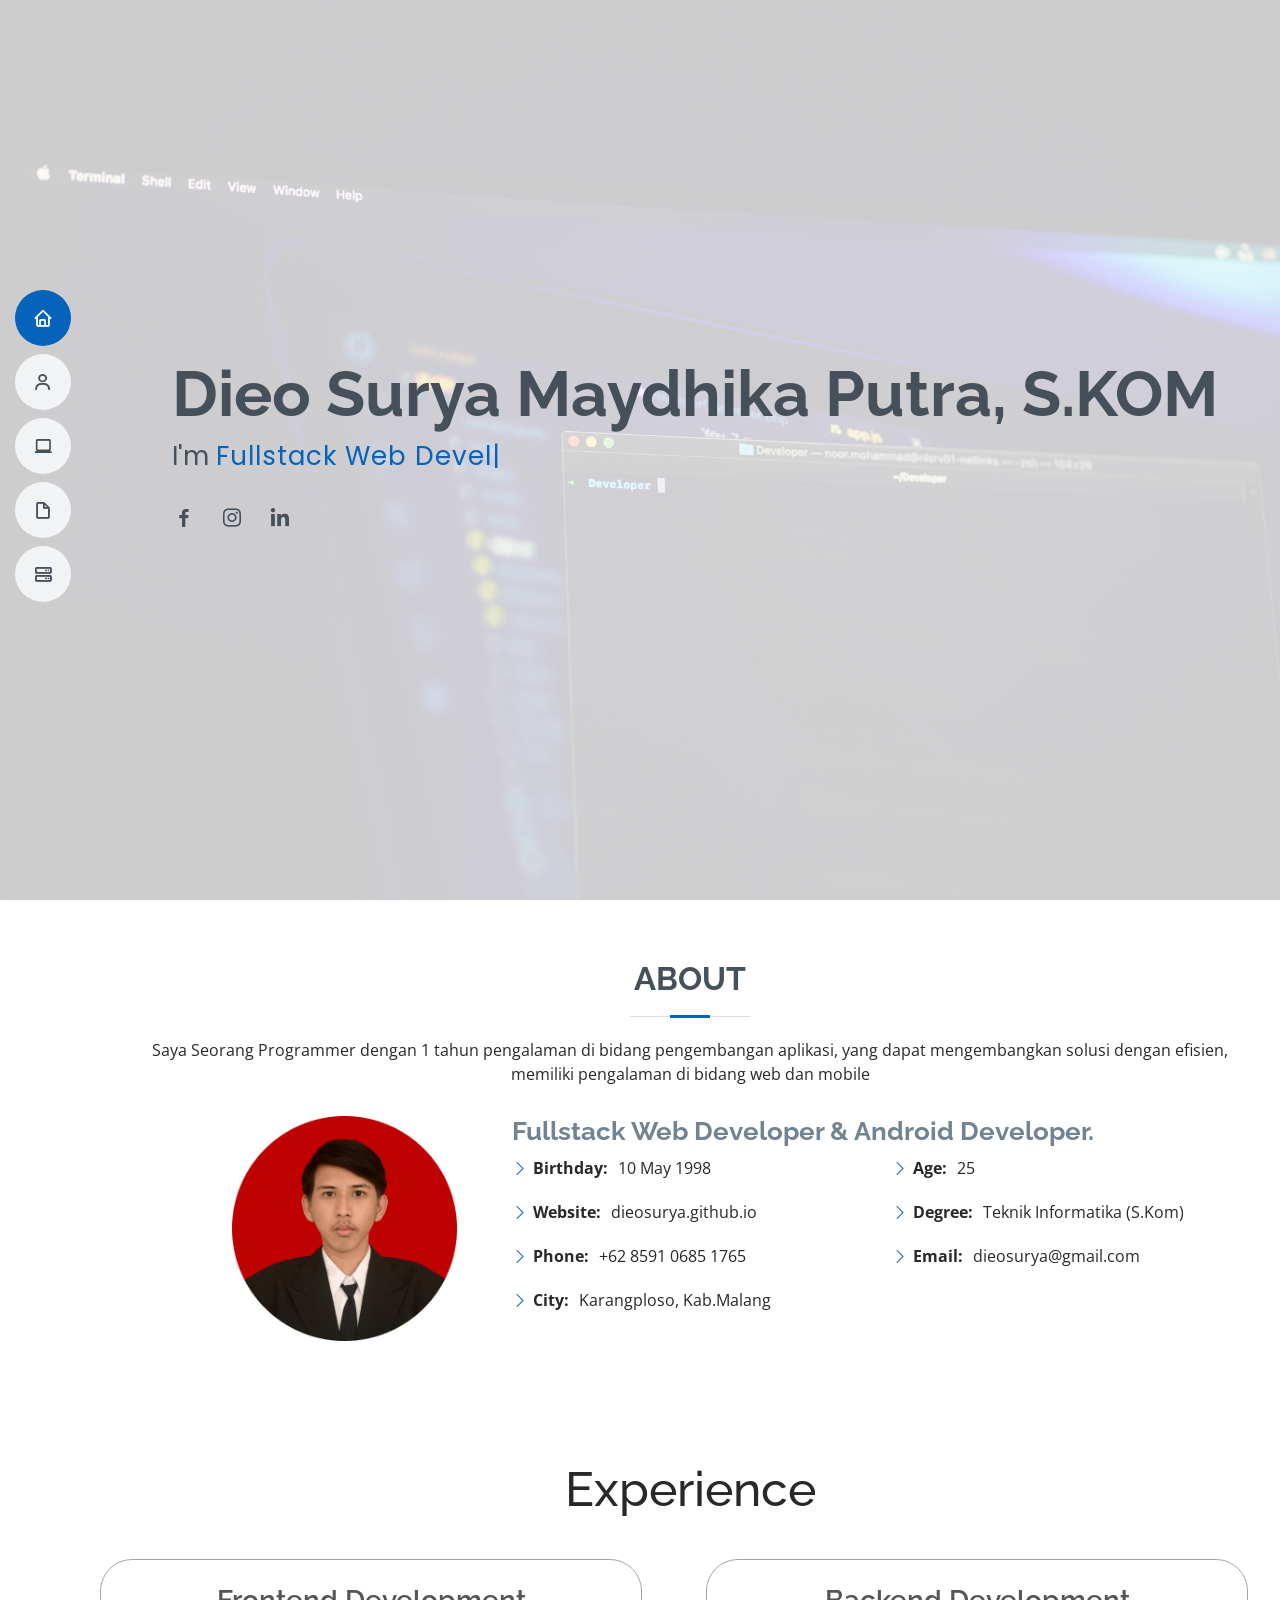
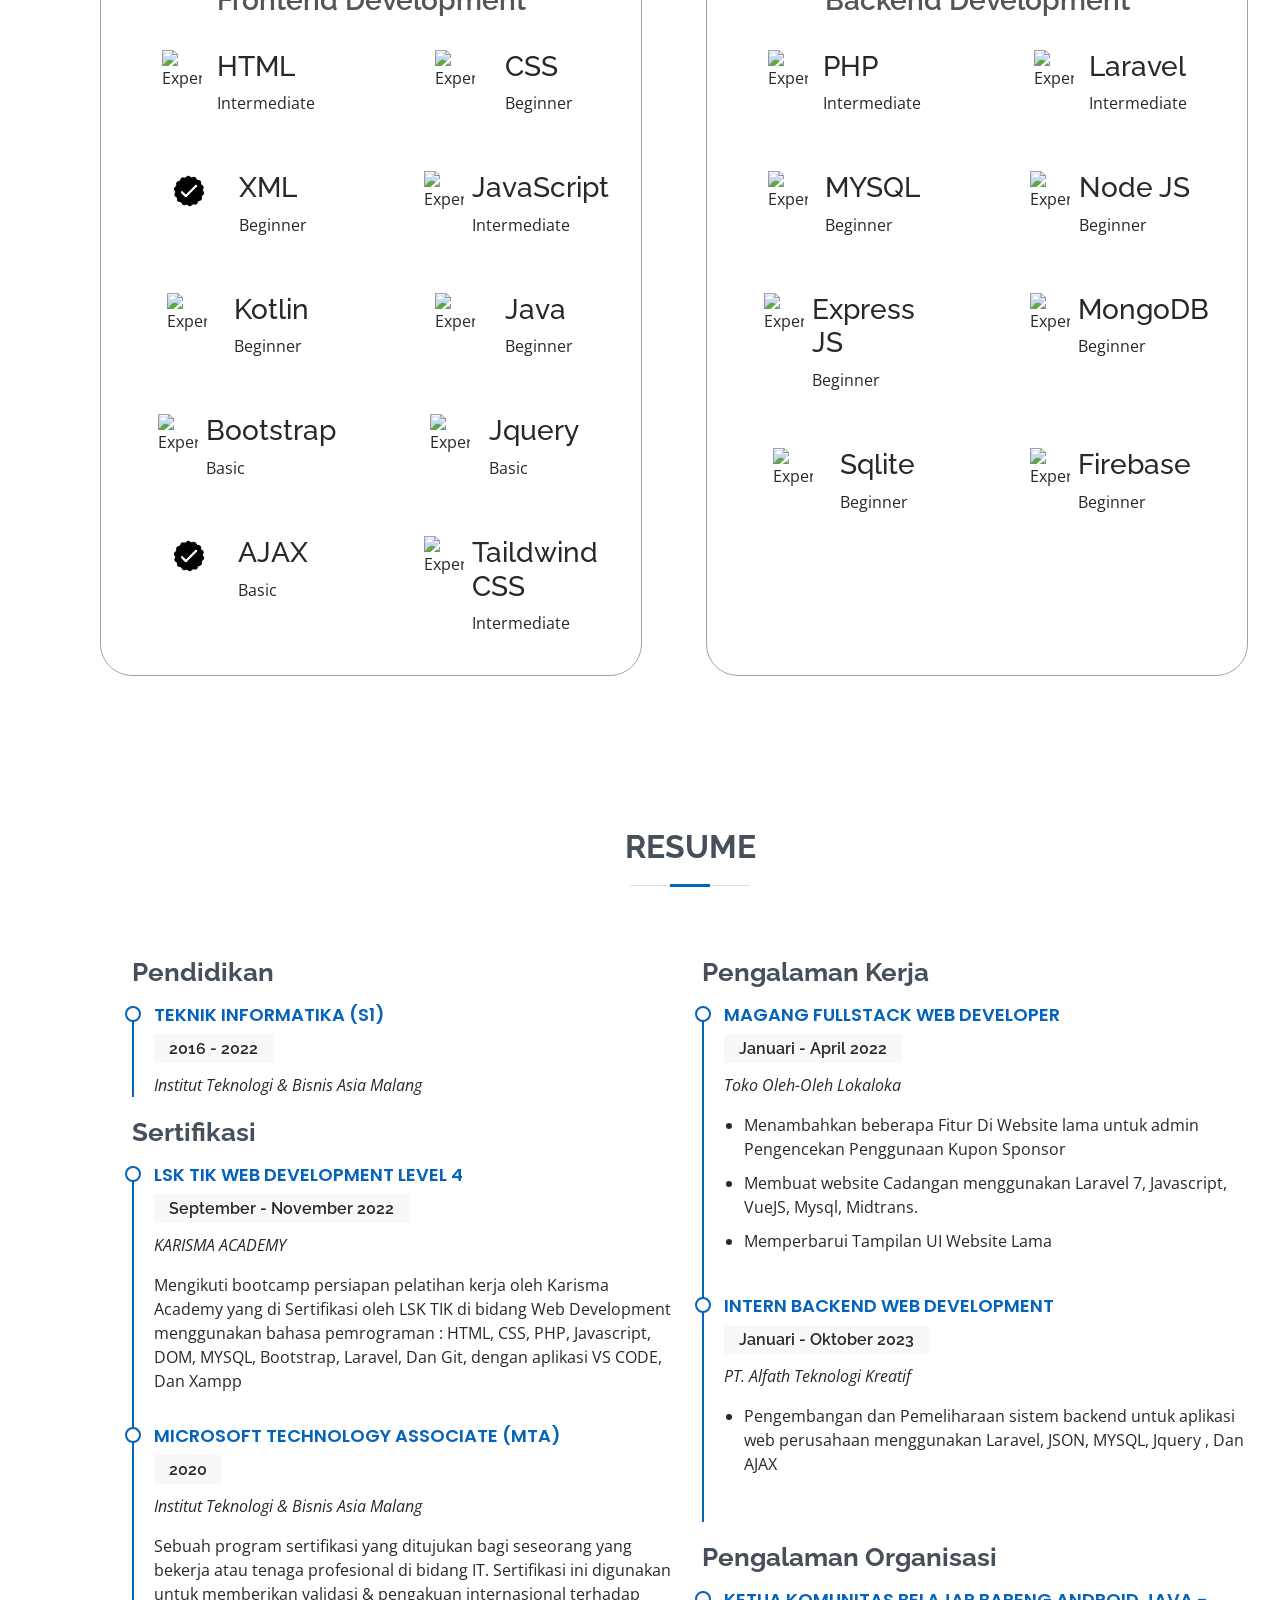
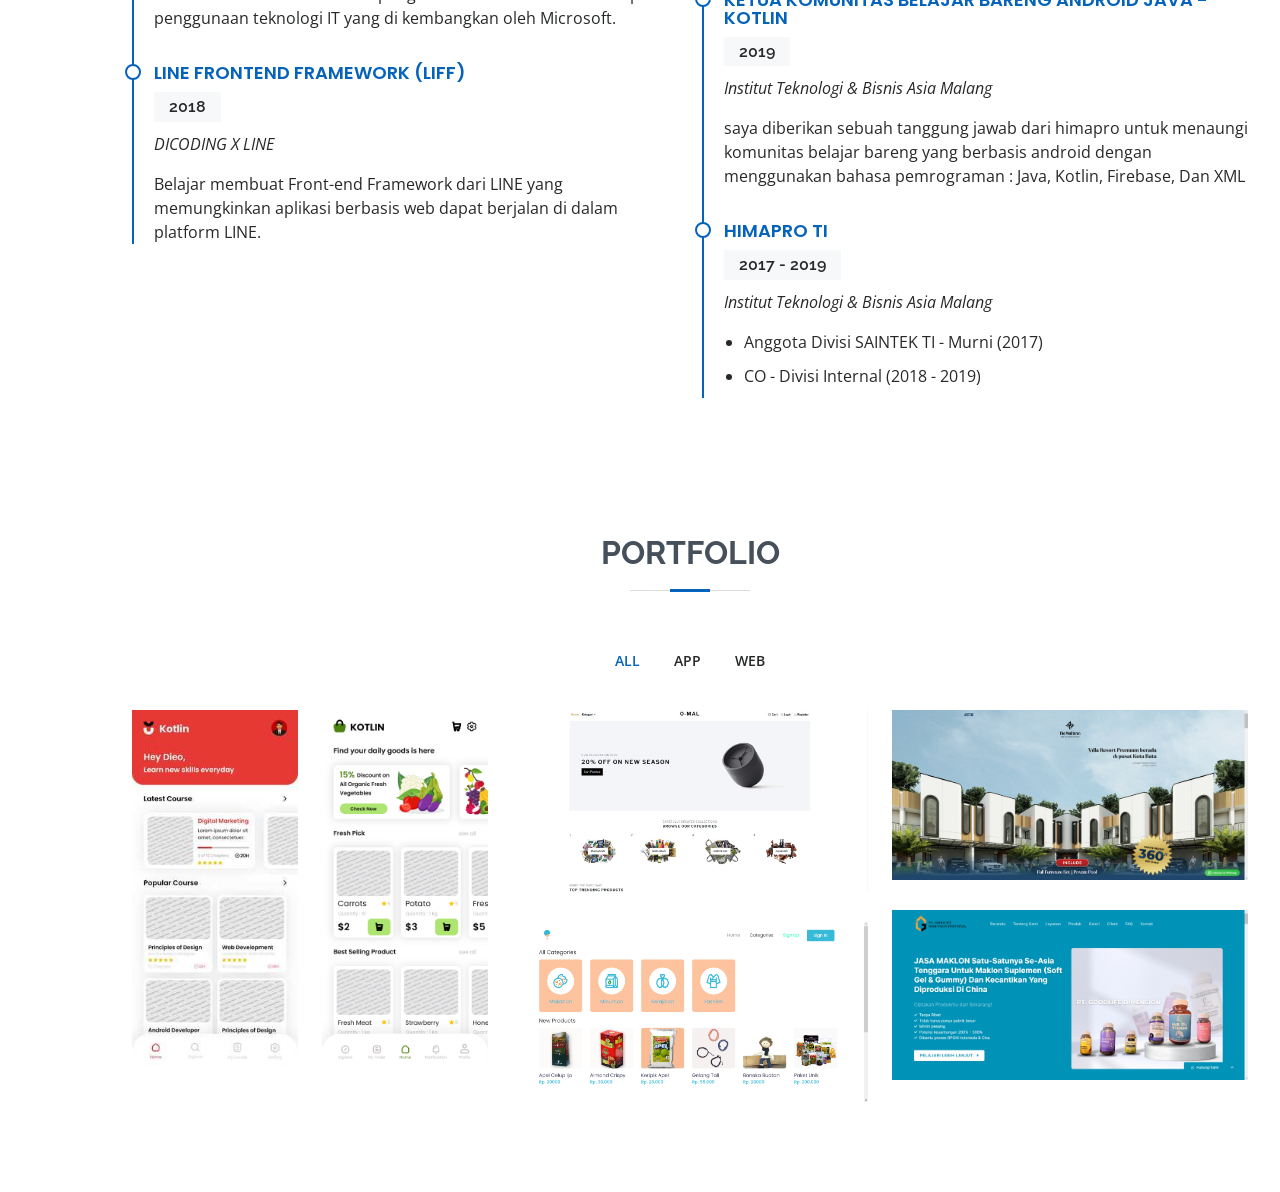
==== index.html @ 7232dcb5 "[rev] add + rev skill to experience referencee" ====
<!DOCTYPE html>
<html lang="en">

<head>
  <meta charset="utf-8" />
  <meta content="width=device-width, initial-scale=1.0" name="viewport" />

  <title>Dieo Surya</title>
  <meta content="" name="description" />
  <meta content="" name="keywords" />

  <!-- Favicons -->
  <link href="assets/img/favicon.png" rel="icon" />
  <link href="assets/img/apple-touch-icon.png" rel="apple-touch-icon" />


  <!-- Google Fonts -->
  <link
    href="https://fonts.googleapis.com/css?family=Open+Sans:300,300i,400,400i,600,600i,700,700i|Raleway:300,300i,400,400i,500,500i,600,600i,700,700i|Poppins:300,300i,400,400i,500,500i,600,600i,700,700i"
    rel="stylesheet" />

  <!-- Vendor CSS Files -->
  <link href="assets/vendor/aos/aos.css" rel="stylesheet" />
  <link href="assets/vendor/bootstrap/css/bootstrap.min.css" rel="stylesheet" />
  <link href="assets/vendor/bootstrap-icons/bootstrap-icons.css" rel="stylesheet" />
  <link href="assets/vendor/boxicons/css/boxicons.min.css" rel="stylesheet" />
  <link href="assets/vendor/glightbox/css/glightbox.min.css" rel="stylesheet" />
  <link href="assets/vendor/swiper/swiper-bundle.min.css" rel="stylesheet" />

  <!-- Template Main CSS File -->
  <link href="assets/css/style.css" rel="stylesheet" />
  <link rel="stylesheet" href="https://cdn.jsdelivr.net/gh/devicons/devicon@v2.15.1/devicon.min.css">
</head>

<body>
  <!-- ======= Mobile nav toggle button ======= -->
  <!-- <button type="button" class="mobile-nav-toggle d-xl-none"><i class="bi bi-list mobile-nav-toggle"></i></button> -->
  <i class="bi bi-list mobile-nav-toggle d-lg-none"></i>
  <!-- ======= Header ======= -->
  <header id="header" class="d-flex flex-column justify-content-center">
    <nav id="navbar" class="navbar nav-menu">
      <ul>
        <li>
          <a href="#hero" class="nav-link scrollto active"><i class="bx bx-home"></i> <span>Home</span></a>
        </li>
        <li>
          <a href="#about" class="nav-link scrollto"><i class="bx bx-user"></i> <span>About</span></a>
        </li>
        <li>
          <a href="#experience" class="nav-link scrollto"><i class='bx bx-laptop'></i> <span>Experience</span></a>
        </li>
        <li>
          <a href="#resume" class="nav-link scrollto"><i class=" bx bx-file-blank "></i> <span>Resume</span></a>
        </li>
        <li>
          <a href="#portfolio" class="nav-link scrollto"><i class="bx bx-server"></i> <span>Portofolio</span></a>
        </li>
      </ul>
    </nav>
    <!-- .nav-menu -->
  </header>
  <!-- End Header -->

  <!-- ======= Hero Section ======= -->
  <section id="hero" class="d-flex flex-column justify-content-center">
    <div class="container" data-aos="zoom-in" data-aos-delay="100">
      <h1>Dieo Surya Maydhika Putra, S.KOM</h1>
      <p>
        I'm
        <span class="typed" data-typed-items="Fullstack Web Developer"></span>
      </p>
      <div class="social-links">
        <a href="#" class="facebook"><i class="bx bxl-facebook"></i></a>
        <a href="https://www.instagram.com/dieosurya/" class="instagram"><i class="bx bxl-instagram"></i></a>
        <a href="https://www.linkedin.com/in/dieo-surya-958b67291/" class="linkedin"><i class="bx bxl-linkedin"></i></a>
      </div>
    </div>
  </section>
  <!-- End Hero -->

  <main id="main">
    <!-- ======= About Section ======= -->
    <section id="about" class="about">
      <div class="container" data-aos="fade-up">
        <div class="section-title">
          <h2>About</h2>
          <p>
            Saya Seorang Programmer dengan 1 tahun pengalaman di bidang
            pengembangan aplikasi, yang dapat mengembangkan solusi dengan
            efisien, memiliki pengalaman di bidang web dan mobile
          </p>
        </div>

        <div class="row">
          <div class="col-lg-4">
            <img src="assets/img/profile.png" class="img-fluid" alt="" height="150px" width="225px" style="margin-left: 100px;" />
          </div>
          <div class="col-lg-8 pt-4 pt-lg-0 content">
            <h3>Fullstack Web Developer &amp; Android Developer.</h3>
            <div class="row">
              <div class="col-lg-6">
                <ul>
                  <li>
                    <i class="bi bi-chevron-right"></i>
                    <strong>Birthday:</strong> <span>10 May 1998</span>
                  </li>
                  <li>
                    <i class="bi bi-chevron-right"></i>
                    <strong>Website:</strong> <span>dieosurya.github.io</span>
                  </li>
                  <li>
                    <i class="bi bi-chevron-right"></i>
                    <strong>Phone:</strong> <span>+62 8591 0685 1765</span>
                  </li>
                  <li>
                    <i class="bi bi-chevron-right"></i>
                    <strong>City:</strong> <span>Karangploso, Kab.Malang</span>
                  </li>
                </ul>
              </div>
              <div class="col-lg-6">
                <ul>
                  <li>
                    <i class="bi bi-chevron-right"></i> <strong>Age:</strong>
                    <span>25</span>
                  </li>
                  <li>
                    <i class="bi bi-chevron-right"></i>
                    <strong>Degree:</strong> <span>Teknik Informatika (S.Kom)</span>
                  </li>
                  <li>
                    <i class="bi bi-chevron-right"></i>
                    <strong>Email:</strong>
                    <span>dieosurya@gmail.com</span>
                  </li>
                </ul>
              </div>
            </div>
          </div>
        </div>
      </div>
    </section>
    <!-- End About Section -->

    <section id="experience" class="skills section-bg">
      <!-- <p class="section__text__p1">Explore My</p> -->
      <h1 class="title" data-aos="fade-down">Experience</h1>
      <div class="experience-details-container">
        <div class="about-containers">
          <div class="details-container" data-aos="fade-right">
            <h2 class="experience-sub-title">Frontend Development</h2>
            <div class="article-container">
              <article>
                <img
                  src="https://cdn.jsdelivr.net/gh/devicons/devicon/icons/html5/html5-plain-wordmark.svg"
                  alt="Experience icon"
                  class="icon experience-icon"
                />
                <div>
                  <h3>HTML</h3>
                  <p>Intermediate</p>
                </div>
              </article>
              <article>
                <img
                  src="https://cdn.jsdelivr.net/gh/devicons/devicon/icons/css3/css3-plain-wordmark.svg"
                  alt="Experience icon"
                  class="icon experience-icon"
                />
                <div>
                  <h3>CSS</h3>
                  <p>Beginner</p>
                </div>
              </article>
              <article>
                <img
                  src="./assets/img/checkmark.png"
                  alt="Experience icon"
                  class="icon experience-icon"
                />
                <div>
                  <h3>XML</h3>
                  <p>Beginner</p>
                </div>
              </article>
              <article>
                <img
                  src="https://cdn.jsdelivr.net/gh/devicons/devicon/icons/javascript/javascript-plain.svg"
                  alt="Experience icon"
                  class="icon experience-icon"
                />
                <div>
                  <h3>JavaScript</h3>
                  <p>Intermediate</p>
                </div>
              </article>
              <article>
                <img
                  src="https://cdn.jsdelivr.net/gh/devicons/devicon/icons/kotlin/kotlin-original.svg"
                  alt="Experience icon"
                  class="icon experience-icon"
                />
                <div>
                  <h3>Kotlin</h3>
                  <p>Beginner</p>
                </div>
              </article>
              <article>
                <img
                  src="https://cdn.jsdelivr.net/gh/devicons/devicon/icons/java/java-original.svg"
                  alt="Experience icon"
                  class="icon experience-icon"
                />
                <div>
                  <h3>Java</h3>
                  <p>Beginner</p>
                </div>
              </article>
              <article>
                <img
                  src="https://cdn.jsdelivr.net/gh/devicons/devicon/icons/bootstrap/bootstrap-plain-wordmark.svg"
                  alt="Experience icon"
                  class="icon experience-icon"
                />
                <div>
                  <h3>Bootstrap</h3>
                  <p>Basic</p>
                </div>
              </article>
              <article>
                <img
                  src="https://cdn.jsdelivr.net/gh/devicons/devicon/icons/jquery/jquery-original.svg"
                  alt="Experience icon"
                  class="icon experience-icon"
                />
                <div>
                  <h3>Jquery</h3>
                  <p>Basic</p>
                </div>
              </article>
              <article>
                <img
                  src="./assets/img/checkmark.png"
                  alt="Experience icon"
                  class="icon experience-icon"
                />
                <div>
                  <h3>AJAX</h3>
                  <p>Basic</p>
                </div>
              </article>
              <article>
                <img
                  src="https://cdn.jsdelivr.net/gh/devicons/devicon/icons/tailwindcss/tailwindcss-original-wordmark.svg"
                  alt="Experience icon"
                  class="icon experience-icon"
                />
                <div>
                  <h3>Taildwind CSS</h3>
                  <p>Intermediate</p>
                </div>
              </article>
            </div>
          </div>
          <div class="details-container" data-aos="fade-left">
            <h2 class="experience-sub-title">Backend Development</h2>
            <div class="article-container">
              <article>
                <img
                  src="https://cdn.jsdelivr.net/gh/devicons/devicon/icons/php/php-plain.svg"
                  alt="Experience icon"
                  class="icon experience-icon"
                />
                <div>
                  <h3>PHP</h3>
                  <p>Intermediate</p>
                </div>
              </article>
              <article>
                <img
                  src="https://cdn.jsdelivr.net/gh/devicons/devicon/icons/laravel/laravel-plain-wordmark.svg"
                  alt="Experience icon"
                  class="icon experience-icon"
                />
                <div>
                  <h3>Laravel</h3>
                  <p>Intermediate</p>
                </div>
              </article>
              <article>
                <img
                  src="https://cdn.jsdelivr.net/gh/devicons/devicon/icons/mysql/mysql-plain-wordmark.svg"
                  alt="Experience icon"
                  class="icon experience-icon"
                />
                <div>
                  <h3>MYSQL</h3>
                  <p>Beginner</p>
                </div>
              </article>
              <article>
                <img
                  src="https://cdn.jsdelivr.net/gh/devicons/devicon/icons/nodejs/nodejs-original.svg"
                  alt="Experience icon"
                  class="icon experience-icon"
                />
                <div>
                  <h3>Node JS</h3>
                  <p>Beginner</p>
                </div>
              </article>
              <article>
                <img
                  src="https://cdn.jsdelivr.net/gh/devicons/devicon/icons/express/express-original-wordmark.svg"
                  alt="Experience icon"
                  class="icon experience-icon"
                />
                <div>
                  <h3>Express JS</h3>
                  <p>Beginner</p>
                </div>
              </article>
              <article>
                <img
                  src="https://cdn.jsdelivr.net/gh/devicons/devicon/icons/mongodb/mongodb-original.svg"
                  alt="Experience icon"
                  class="icon experience-icon"
                />
                <div>
                  <h3>MongoDB</h3>
                  <p>Beginner</p>
                </div>
              </article>
              
              <article>
                <img
                  src="https://cdn.jsdelivr.net/gh/devicons/devicon/icons/sqlite/sqlite-original.svg"
                  alt="Experience icon"
                  class="icon experience-icon"
                />
                <div>
                  <h3>Sqlite</h3>
                  <p>Beginner</p>
                </div>
              </article>
              <article>
                <img
                  src="https://cdn.jsdelivr.net/gh/devicons/devicon/icons/firebase/firebase-plain.svg"
                  alt="Experience icon"
                  class="icon experience-icon"
                />
                <div>
                  <h3>Firebase</h3>
                  <p>Beginner</p>
                </div>
              </article>
              
            </div>
          </div>
        </div>
      </div>
      <!-- <img
        src="./assets/arrow.png"
        alt="Arrow icon"
        class="icon arrow"
        onclick="location.href='./#projects'"
      /> -->
    </section>

    <!-- ======= Skills Section ======= -->
    <!-- <section id="skills" class="skills section-bg">
      <div class="container" data-aos="fade-up">
        <div class="section-title">
          <h2>Skills</h2>

        </div>

        <div class="subheading mb-3 text-center">Bahasa Pemrograman &amp; Alat</div>
        <ul class="list-inline list-icons">
          <center>
            <li class="list-inline-item p-1">
              <img src="https://cdn.jsdelivr.net/gh/devicons/devicon/icons/html5/html5-plain-wordmark.svg"
                height="100px" width="100px" />
            </li>
            <li class="list-inline-item p-1">
              <img src="https://cdn.jsdelivr.net/gh/devicons/devicon/icons/css3/css3-plain-wordmark.svg" height="100px"
                width="100px" />
            </li>
            <li class="list-inline-item p-1">
              <img src="https://cdn.jsdelivr.net/gh/devicons/devicon/icons/javascript/javascript-plain.svg"
                height="80px" width="80px" />
            </li>
            <li class="list-inline-item p-1">
              <img src="https://cdn.jsdelivr.net/gh/devicons/devicon/icons/php/php-plain.svg" height="100px"
                width="100px" />
            </li>
            <li class="list-inline-item p-1">
              <img src="https://cdn.jsdelivr.net/gh/devicons/devicon/icons/mysql/mysql-plain-wordmark.svg"
                height="100px" width="100px" />
            </li>
            <li class="list-inline-item p-1">
              <img src="https://cdn.jsdelivr.net/gh/devicons/devicon/icons/kotlin/kotlin-plain-wordmark.svg"
                height="100px" width="100px" />
            </li>
            <li class="list-inline-item p-1">
              <img src="https://cdn.jsdelivr.net/gh/devicons/devicon/icons/java/java-plain-wordmark.svg" height="100px"
                width="100px" />
            </li>

            <ul class="list-inline list-icons">
              <li class="list-inline-item p-1">
                <img src="https://cdn.jsdelivr.net/gh/devicons/devicon/icons/bootstrap/bootstrap-plain-wordmark.svg"
                  height="100px" width="100px" />
              </li>

              <li class="list-inline-item p-1">
                <img src="https://cdn.jsdelivr.net/gh/devicons/devicon/icons/laravel/laravel-plain-wordmark.svg"
                  height="100px" width="100px" />
              </li>
              <li class="list-inline-item p-1">
                <img src="https://cdn.jsdelivr.net/gh/devicons/devicon/icons/vuejs/vuejs-original-wordmark.svg"
                  height="100px" width="100px" />
              </li>
              <li class="list-inline-item p-1">
                <img src="https://cdn.jsdelivr.net/gh/devicons/devicon/icons/vscode/vscode-original-wordmark.svg"
                  height="100px" width="100px" />
              </li>
              <li class="list-inline-item p-1">
                <img
                  src="https://cdn.jsdelivr.net/gh/devicons/devicon/icons/tailwindcss/tailwindcss-original-wordmark.svg"
                  height="100px" width="100px" />
              </li>
              <li class="list-inline-item p-1">
                <img
                  src="https://cdn.jsdelivr.net/gh/devicons/devicon/icons/androidstudio/androidstudio-original-wordmark.svg"
                  height="100px" width="100px" />
              </li>
              <li class="list-inline-item p-1">
                <img <img src="https://cdn.jsdelivr.net/gh/devicons/devicon/icons/git/git-plain-wordmark.svg"
                  height="100px" width="100px" />
              </li>
            </ul>
          </center>

        </ul>

      </div>

    </section> -->
    <!-- End Skills Section -->

    <!-- ======= Resume Section ======= -->
    <section id="resume" class="resume">
      <div class="container" data-aos="fade-up">
        <div class="section-title">
          <h2>Resume</h2>
        </div>

        <div class="row">
          <div class="col-lg-6">
            <h3 class="resume-title">Pendidikan</h3>
            <div class="resume-item pb-0">
              <h4>Teknik Informatika (S1)</h4>
              <h5>2016 - 2022</h5>
              <p><em>Institut Teknologi & Bisnis Asia Malang</em></p>
            </div>

            <h3 class="resume-title">Sertifikasi</h3>
            <div class="resume-item">
              <h4>LSK TIK Web Development Level 4</h4>
              <h5>September - November 2022</h5>
              <p><em>KARISMA ACADEMY</em></p>
              <p>
                Mengikuti bootcamp persiapan pelatihan kerja oleh Karisma Academy yang
                di Sertifikasi oleh LSK TIK di bidang Web Development menggunakan bahasa pemrograman : HTML, CSS, PHP,
                Javascript, DOM, MYSQL, Bootstrap, Laravel, Dan Git, dengan aplikasi VS CODE, Dan Xampp
              </p>
            </div>
            <div class="resume-item">
              <h4>Microsoft Technology Associate (MTA)</h4>
              <h5>2020</h5>
              <p><em>Institut Teknologi & Bisnis Asia Malang</em></p>
              <p>
                Sebuah program sertifikasi yang ditujukan bagi seseorang yang bekerja atau tenaga profesional di bidang
                IT. Sertifikasi
                ini digunakan untuk memberikan validasi & pengakuan internasional terhadap penggunaan teknologi IT yang
                di kembangkan
                oleh Microsoft.
              </p>
            </div>
            <div class="resume-item">
              <h4>Line FrontEnd Framework (LIFF)</h4>
              <h5>2018</h5>
              <p><em>DICODING X LINE</em></p>
              <p>
                Belajar membuat Front-end Framework dari LINE yang memungkinkan aplikasi berbasis web
                dapat berjalan di
                dalam platform LINE.
              </p>
            </div>
          </div>
          <div class="col-lg-6">
            <h3 class="resume-title">Pengalaman Kerja</h3>
            <div class="resume-item">
              <h4>Magang Fullstack Web Developer</h4>
              <h5>Januari - April 2022</h5>
              <p><em>Toko Oleh-Oleh Lokaloka</em></p>
              <ul>
                <li>
                  Menambahkan beberapa Fitur Di Website lama untuk admin Pengencekan Penggunaan Kupon Sponsor
                </li>
                <li>
                  Membuat website Cadangan menggunakan Laravel 7, Javascript, VueJS, Mysql, Midtrans.
                </li>
                <li>
                  Memperbarui Tampilan UI Website Lama
                </li>
              </ul>
            </div>
            <div class="resume-item">
              <h4>Intern Backend Web Development</h4>
              <h5>Januari - Oktober 2023</h5>
              <p><em>PT. Alfath Teknologi Kreatif</em></p>
              <ul>
                <li>
                  Pengembangan dan Pemeliharaan sistem backend untuk aplikasi web perusahaan menggunakan Laravel, JSON, MYSQL, Jquery , Dan AJAX
                </li>              
              </ul>
            </div>
            <!-- <div class="resume-item">
              <h4>Freelance Android</h4>
              <h5>2021 - 2022</h5>
              <ul>
                <li>
                  Aplikasi Presensi Online Berbasis Web Dan Mobile - Kotlin Laravel
                </li>
              </ul>
            </div> -->
            <h3 class="resume-title">Pengalaman Organisasi</h3>
            <div class="resume-item">
              <h4>Ketua Komunitas Belajar Bareng Android Java - Kotlin</h4>
              <h5>2019</h5>
              <p><em>Institut Teknologi & Bisnis Asia Malang</em></p>
              <p>
                saya diberikan sebuah tanggung jawab dari himapro untuk menaungi komunitas belajar bareng yang berbasis
                android dengan menggunakan bahasa pemrograman : Java, Kotlin, Firebase, Dan XML
              </p>
            </div>
            <div class="resume-item">
              <h4>Himapro TI</h4>
              <h5>2017 - 2019</h5>
              <p><em>Institut Teknologi & Bisnis Asia Malang</em></p>
              <ul>
                <li>
                  Anggota Divisi SAINTEK TI - Murni (2017)
                </li>
                <li>
                  CO - Divisi Internal (2018 - 2019)
                </li>
              </ul>
            </div>
          </div>
        </div>
      </div>
      </div>
    </section>
    <!-- End Resume Section -->

    <!-- ======= Portfolio Section ======= -->
    <section id="portfolio" class="portfolio section-bg">
      <div class="container" data-aos="fade-up">
        <div class="section-title">
          <h2>Portfolio</h2>

        </div>

        <div class="row">
          <div class="col-lg-12 d-flex justify-content-center" data-aos="fade-up" data-aos-delay="100">
            <ul id="portfolio-flters">
              <li data-filter="*" class="filter-active">All</li>
              <li data-filter=".filter-app">App</li>
              <li data-filter=".filter-web">Web</li>
            </ul>
          </div>
        </div>

        <div class="row portfolio-container" data-aos="fade-up" data-aos-delay="200">
          <div class="col-lg-2 col-md-6 portfolio-item filter-app">
            <div class="portfolio-wrap">
              <img src="assets/img/portfolio/e-learning.jpg" class=" img-fluid" alt="" />
              <div class="portfolio-info">
                <h4>E-Learning App</h4>
                <p>App</p>
                <div class="portfolio-links">
                  <a href="assets/img/portfolio/e-learning.jpg" data-gallery="portfolioGallery"
                    class="portfolio-lightbox" title="App 1"><i class="bx bx-plus"></i></a>
                </div>
              </div>
            </div>
          </div>

          <div class="col-lg-2 col-md-6 portfolio-item filter-app">
            <div class="portfolio-wrap">
              <img src="assets/img/portfolio/Home Grocery.jpg" class="img-fluid" alt="" />
              <div class="portfolio-info">
                <h4>App 2</h4>
                <p>App</p>
                <div class="portfolio-links">
                  <a href="assets/img/portfolio/Home Grocery.jpg" data-gallery="portfolioGallery"
                    class="portfolio-lightbox" title="App 2"><i class="bx bx-plus"></i></a>
                </div>
              </div>
            </div>
          </div>

          <div class="col-lg-4 col-md-6 portfolio-item filter-web">
            <div class="portfolio-wrap">
              <img src="assets/img/portfolio/o-mall.jpeg" class="img-fluid" alt="" />
              <div class="portfolio-info">
                <h4>Website Toko Online</h4>
                <p>Online Store</p>
                <div class="portfolio-links">
                  <a href="assets/img/portfolio/o-mall.jpeg" data-gallery="portfolioGallery" class="portfolio-lightbox"
                    title="Laravel, Jquery"><i class="bx bx-plus"></i></a>
                </div>
              </div>
            </div>
          </div>

          <div class="col-lg-4 col-md-6 portfolio-item filter-web">
            <div class="portfolio-wrap">
              <img src="assets/img/portfolio/mediteran.png" class="img-fluid" alt="" />
              <div class="portfolio-info">
                <h4><a href="https://mediteran.aset.id" target="_blank">Website Mediteranian</a></h4>
                <p>Landing Page</p>
                <div class="portfolio-links">
                  <a href="assets/img/portfolio/mediteran.png" data-gallery="portfolioGallery" class="portfolio-lightbox"
                    title="Laravel, Jquery"><i class="bx bx-plus"></i></a>
                </div>
              </div>
            </div>
          </div>

          <div class="col-lg-4 col-md-6 portfolio-item filter-web">
            <div class="portfolio-wrap">
              <img src="assets/img/portfolio/goodlife.png" class="img-fluid" alt="" />
              <div class="portfolio-info">
                <h4><a href="https://ptgoodlifedimension.id" target="_blank">Website Glowin</a></h4>
                <p>Promotion Landing Page</p>
                <div class="portfolio-links">
                  <a href="assets/img/portfolio/goodlife.png" data-gallery="portfolioGallery" class="portfolio-lightbox"
                    title="Laravel, API, ReactJs"><i class="bx bx-plus"></i></a>
                </div>
              </div>
            </div>
          </div>

          <div class="col-lg-4 col-md-6 portfolio-item filter-web">
            <div class="portfolio-wrap">
              <img src="assets/img/portfolio/kategori-toko.png" class="img-fluid" alt="" />
              <div class="portfolio-info">
                <h4>Website Toko Oleh Oleh Lokaloka</h4>
                <p>Online Store</p>
                <div class="portfolio-links">
                  <a href="assets/img/portfolio/kategori-toko.png" data-gallery="portfolioGallery"
                    class="portfolio-lightbox" title="Laravel, Jquery, VueJs"><i class="bx bx-plus"></i></a>
                </div>
              </div>
            </div>
          </div>



        </div>
      </div>
    </section>
    <!-- End Portfolio Section -->


    <div id="preloader"></div>
    <a href="#" class="back-to-top d-flex align-items-center justify-content-center"><i
        class="bi bi-arrow-up-short"></i></a>

    <!-- Vendor JS Files -->
    <script src="assets/vendor/purecounter/purecounter_vanilla.js"></script>
    <script src="assets/vendor/aos/aos.js"></script>
    <script src="assets/vendor/bootstrap/js/bootstrap.bundle.min.js"></script>
    <script src="assets/vendor/glightbox/js/glightbox.min.js"></script>
    <script src="assets/vendor/isotope-layout/isotope.pkgd.min.js"></script>
    <script src="assets/vendor/swiper/swiper-bundle.min.js"></script>
    <script src="assets/vendor/typed.js/typed.min.js"></script>
    <script src="assets/vendor/waypoints/noframework.waypoints.js"></script>
    <script src="assets/vendor/php-email-form/validate.js"></script>

    <!-- Template Main JS File -->
    <script src="assets/js/main.js"></script>
</body>

</html>
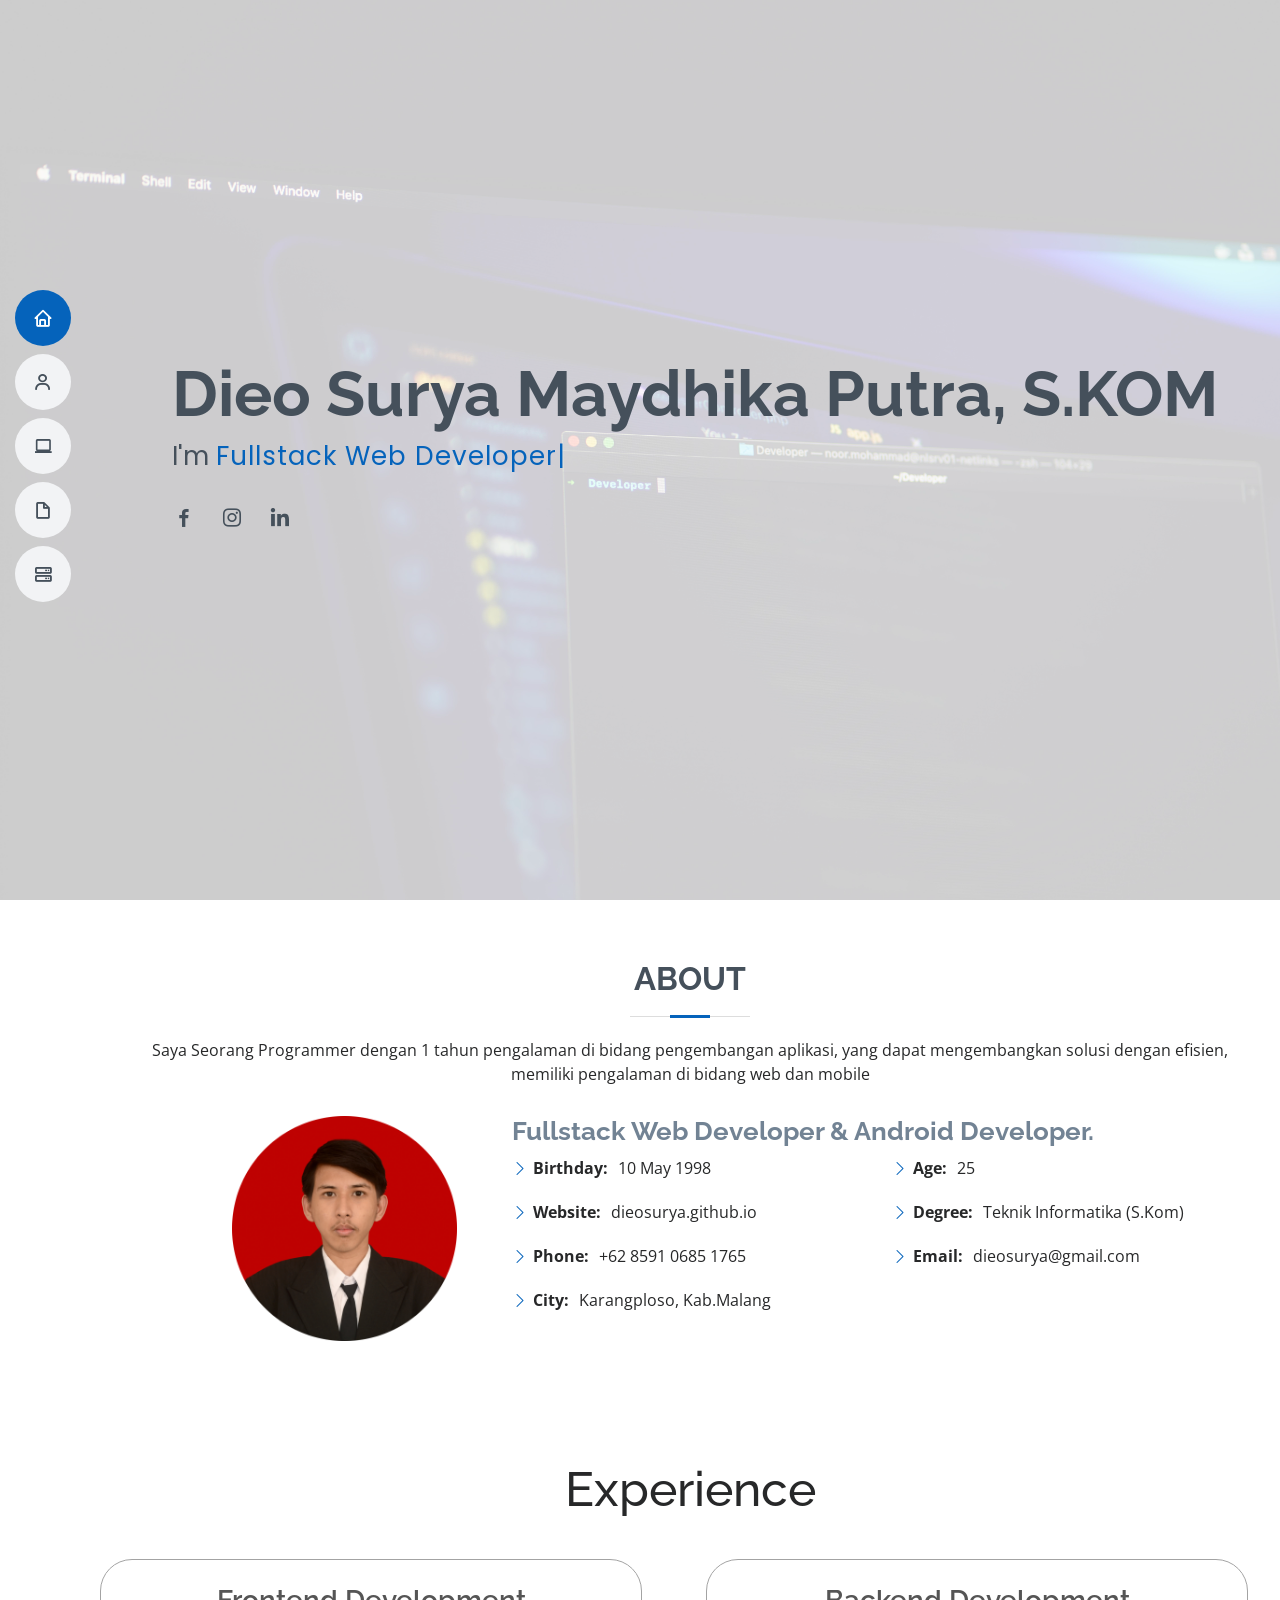
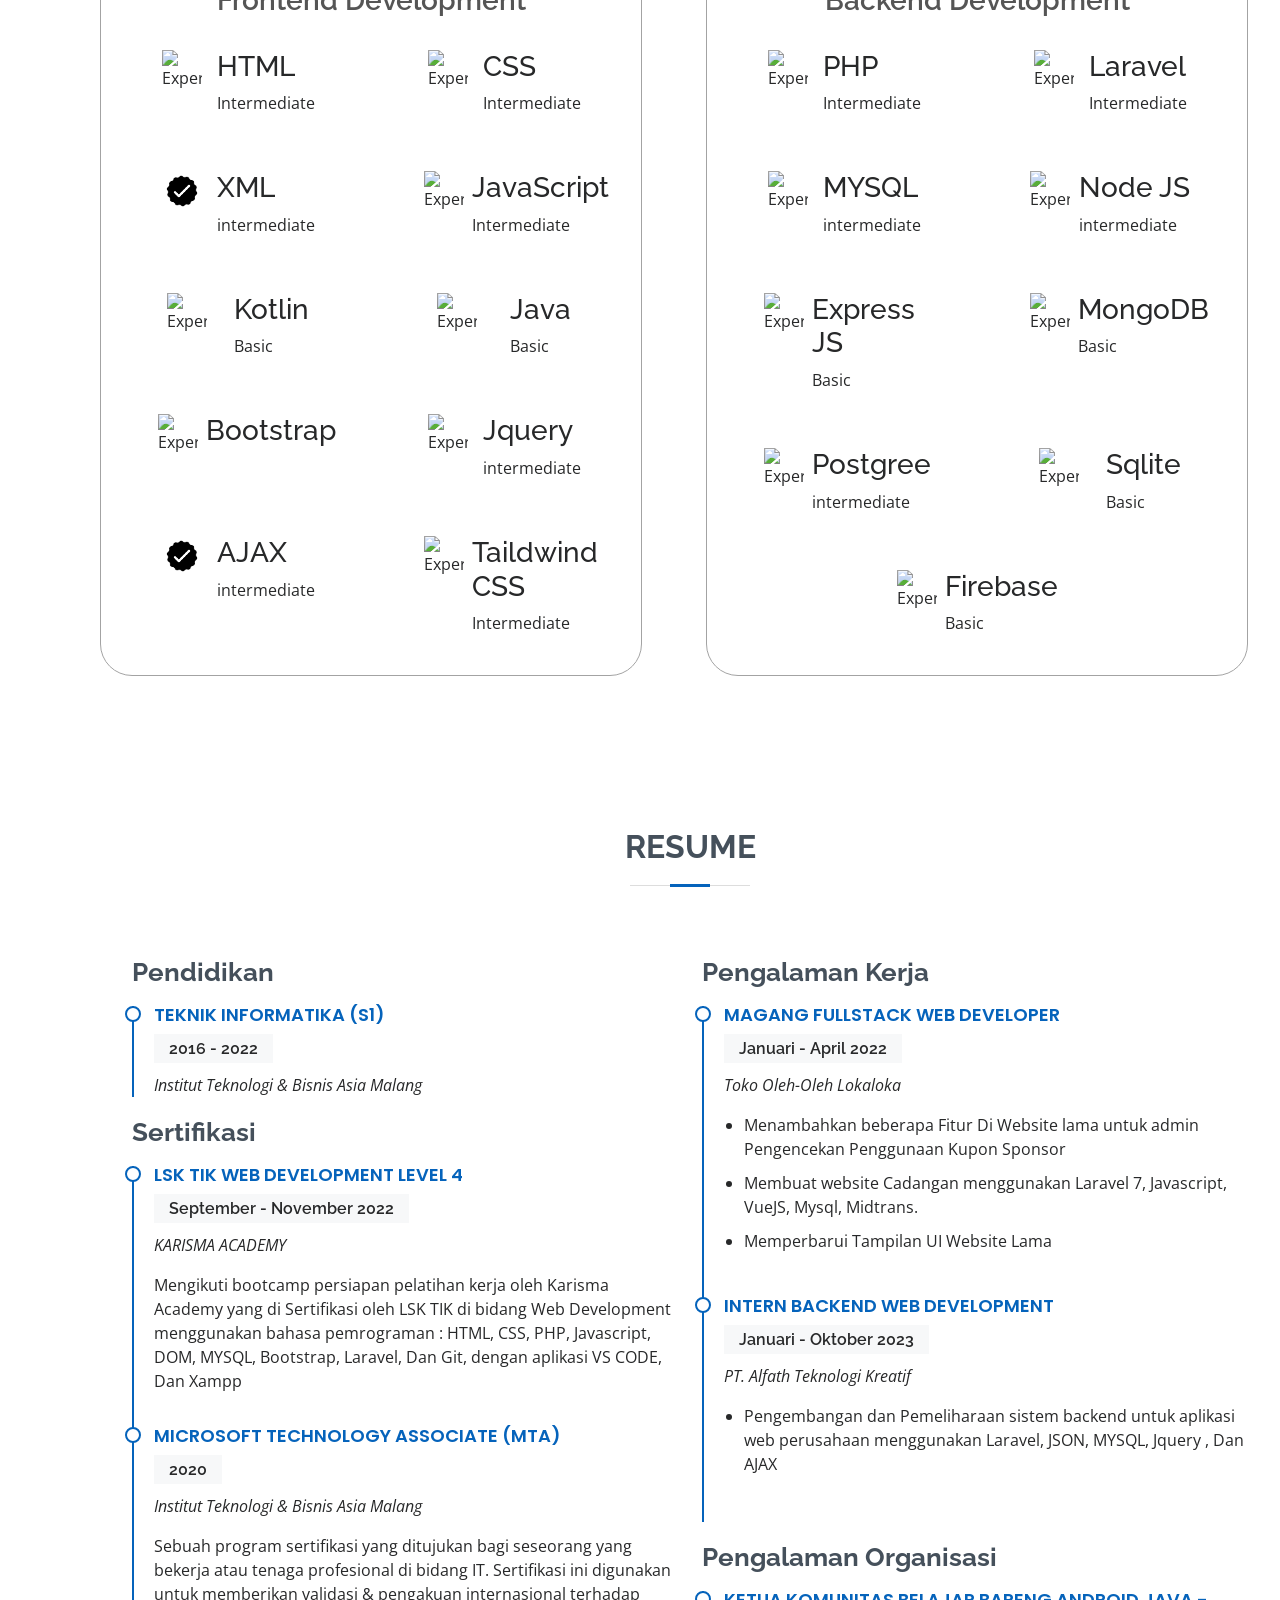
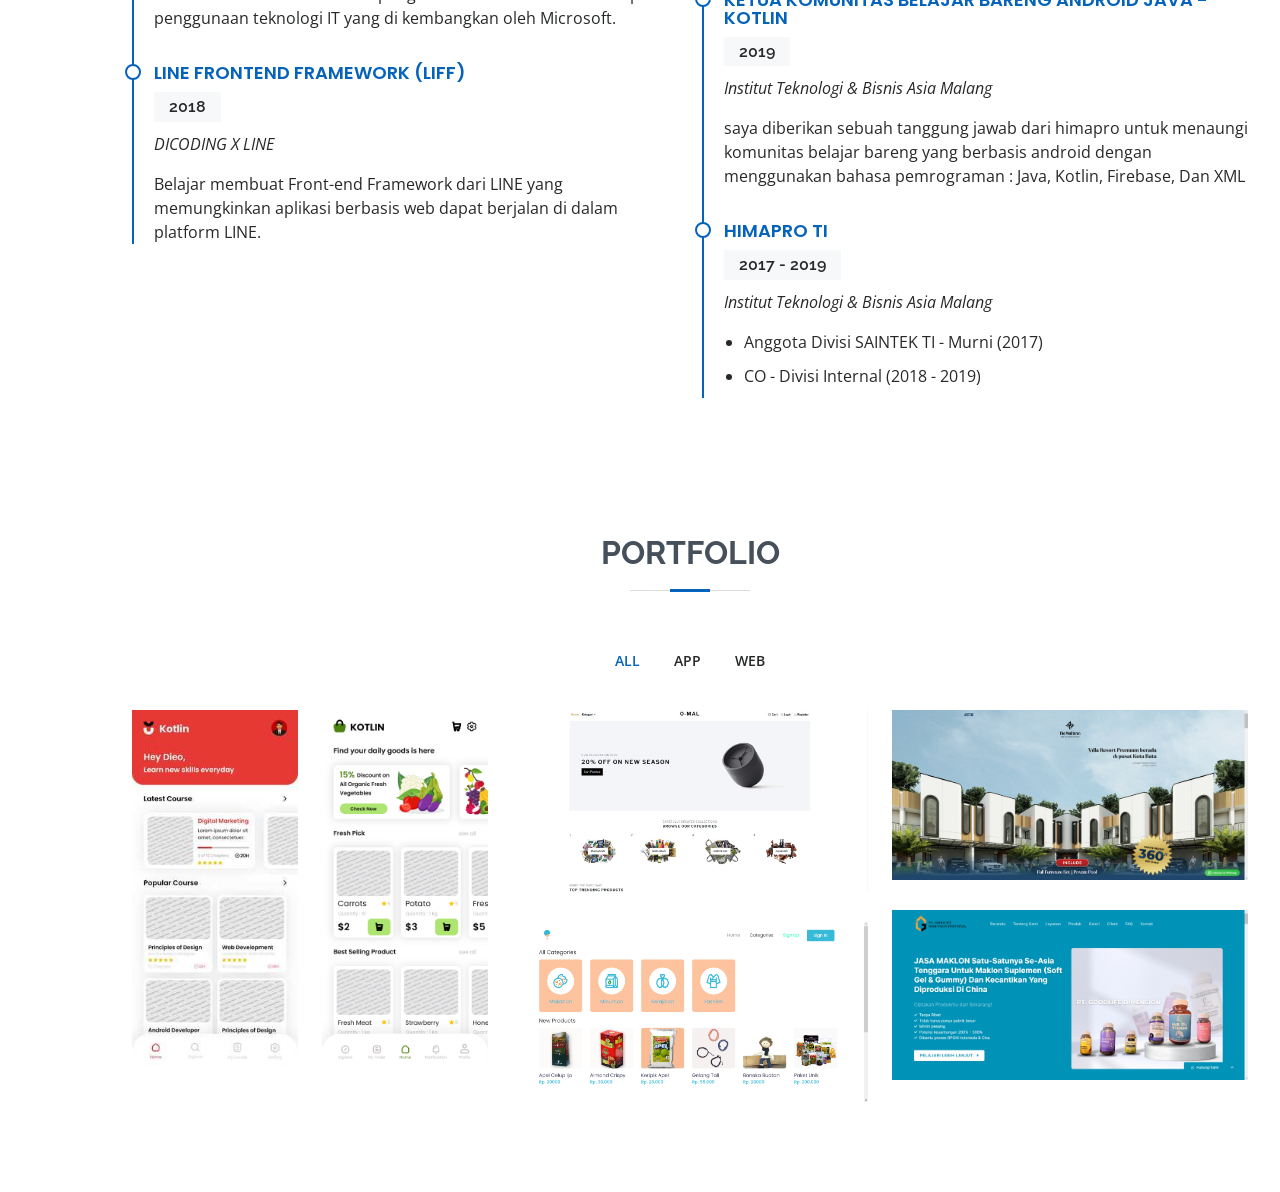
==== commit b14a9faf: "Update index.html" ====
--- a/index.html
+++ b/index.html
@@ -169,7 +169,7 @@
                 />
                 <div>
                   <h3>CSS</h3>
-                  <p>Beginner</p>
+                  <p>Intermediate</p>
                 </div>
               </article>
               <article>
@@ -180,7 +180,7 @@
                 />
                 <div>
                   <h3>XML</h3>
-                  <p>Beginner</p>
+                  <p>intermediate</p>
                 </div>
               </article>
               <article>
@@ -202,7 +202,7 @@
                 />
                 <div>
                   <h3>Kotlin</h3>
-                  <p>Beginner</p>
+                  <p>Basic</p>
                 </div>
               </article>
               <article>
@@ -213,7 +213,7 @@
                 />
                 <div>
                   <h3>Java</h3>
-                  <p>Beginner</p>
+                  <p>Basic</p>
                 </div>
               </article>
               <article>
@@ -224,7 +224,7 @@
                 />
                 <div>
                   <h3>Bootstrap</h3>
-                  <p>Basic</p>
+                  
                 </div>
               </article>
               <article>
@@ -235,7 +235,7 @@
                 />
                 <div>
                   <h3>Jquery</h3>
-                  <p>Basic</p>
+                  <p>intermediate</p>
                 </div>
               </article>
               <article>
@@ -246,7 +246,7 @@
                 />
                 <div>
                   <h3>AJAX</h3>
-                  <p>Basic</p>
+                  <p>intermediate</p>
                 </div>
               </article>
               <article>
@@ -278,7 +278,7 @@
               </article>
               <article>
                 <img
-                  src="https://cdn.jsdelivr.net/gh/devicons/devicon/icons/laravel/laravel-plain-wordmark.svg"
+                  src="https://cdn.jsdelivr.net/gh/devicons/devicon@latest/icons/laravel/laravel-original.svg"
                   alt="Experience icon"
                   class="icon experience-icon"
                 />
@@ -295,7 +295,7 @@
                 />
                 <div>
                   <h3>MYSQL</h3>
-                  <p>Beginner</p>
+                  <p>intermediate</p>
                 </div>
               </article>
               <article>
@@ -306,7 +306,7 @@
                 />
                 <div>
                   <h3>Node JS</h3>
-                  <p>Beginner</p>
+                  <p>intermediate</p>
                 </div>
               </article>
               <article>
@@ -317,7 +317,7 @@
                 />
                 <div>
                   <h3>Express JS</h3>
-                  <p>Beginner</p>
+                  <p>Basic</p>
                 </div>
               </article>
               <article>
@@ -328,19 +328,29 @@
                 />
                 <div>
                   <h3>MongoDB</h3>
-                  <p>Beginner</p>
-                </div>
-              </article>
-              
-              <article>
+                  <p>Basic</p>
+                </div>
+              </article>
+               <article>
                 <img
                   src="https://cdn.jsdelivr.net/gh/devicons/devicon/icons/sqlite/sqlite-original.svg"
                   alt="Experience icon"
                   class="icon experience-icon"
                 />
                 <div>
+                  <h3>Postgree</h3>
+                  <p>intermediate</p>
+                </div>
+              </article>
+              <article>
+                <img
+                  src="https://cdn.jsdelivr.net/gh/devicons/devicon@latest/icons/postgresql/postgresql-original.svg"
+                  alt="Experience icon"
+                  class="icon experience-icon"
+                />
+                <div>
                   <h3>Sqlite</h3>
-                  <p>Beginner</p>
+                  <p>Basic</p>
                 </div>
               </article>
               <article>
@@ -351,7 +361,7 @@
                 />
                 <div>
                   <h3>Firebase</h3>
-                  <p>Beginner</p>
+                  <p>Basic</p>
                 </div>
               </article>
               
@@ -696,4 +706,4 @@
     <script src="assets/js/main.js"></script>
 </body>
 
-</html>+</html>
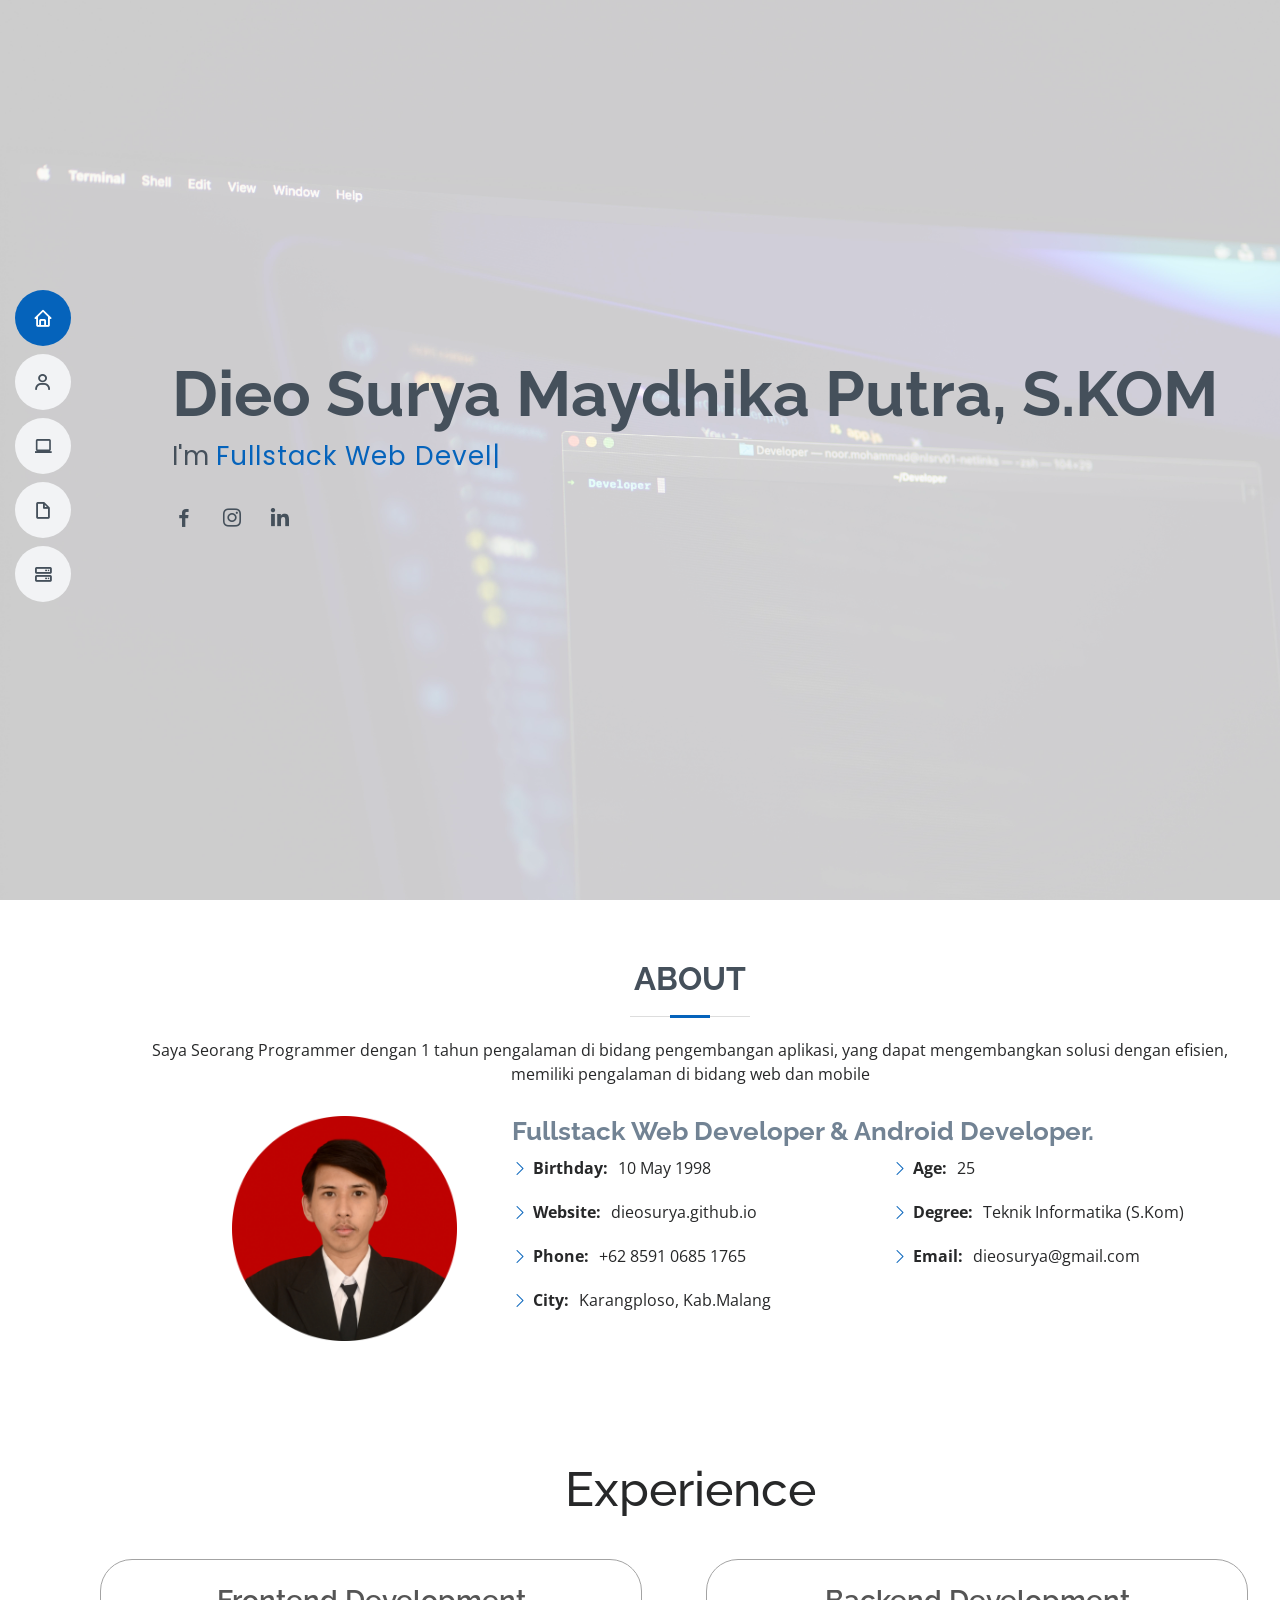
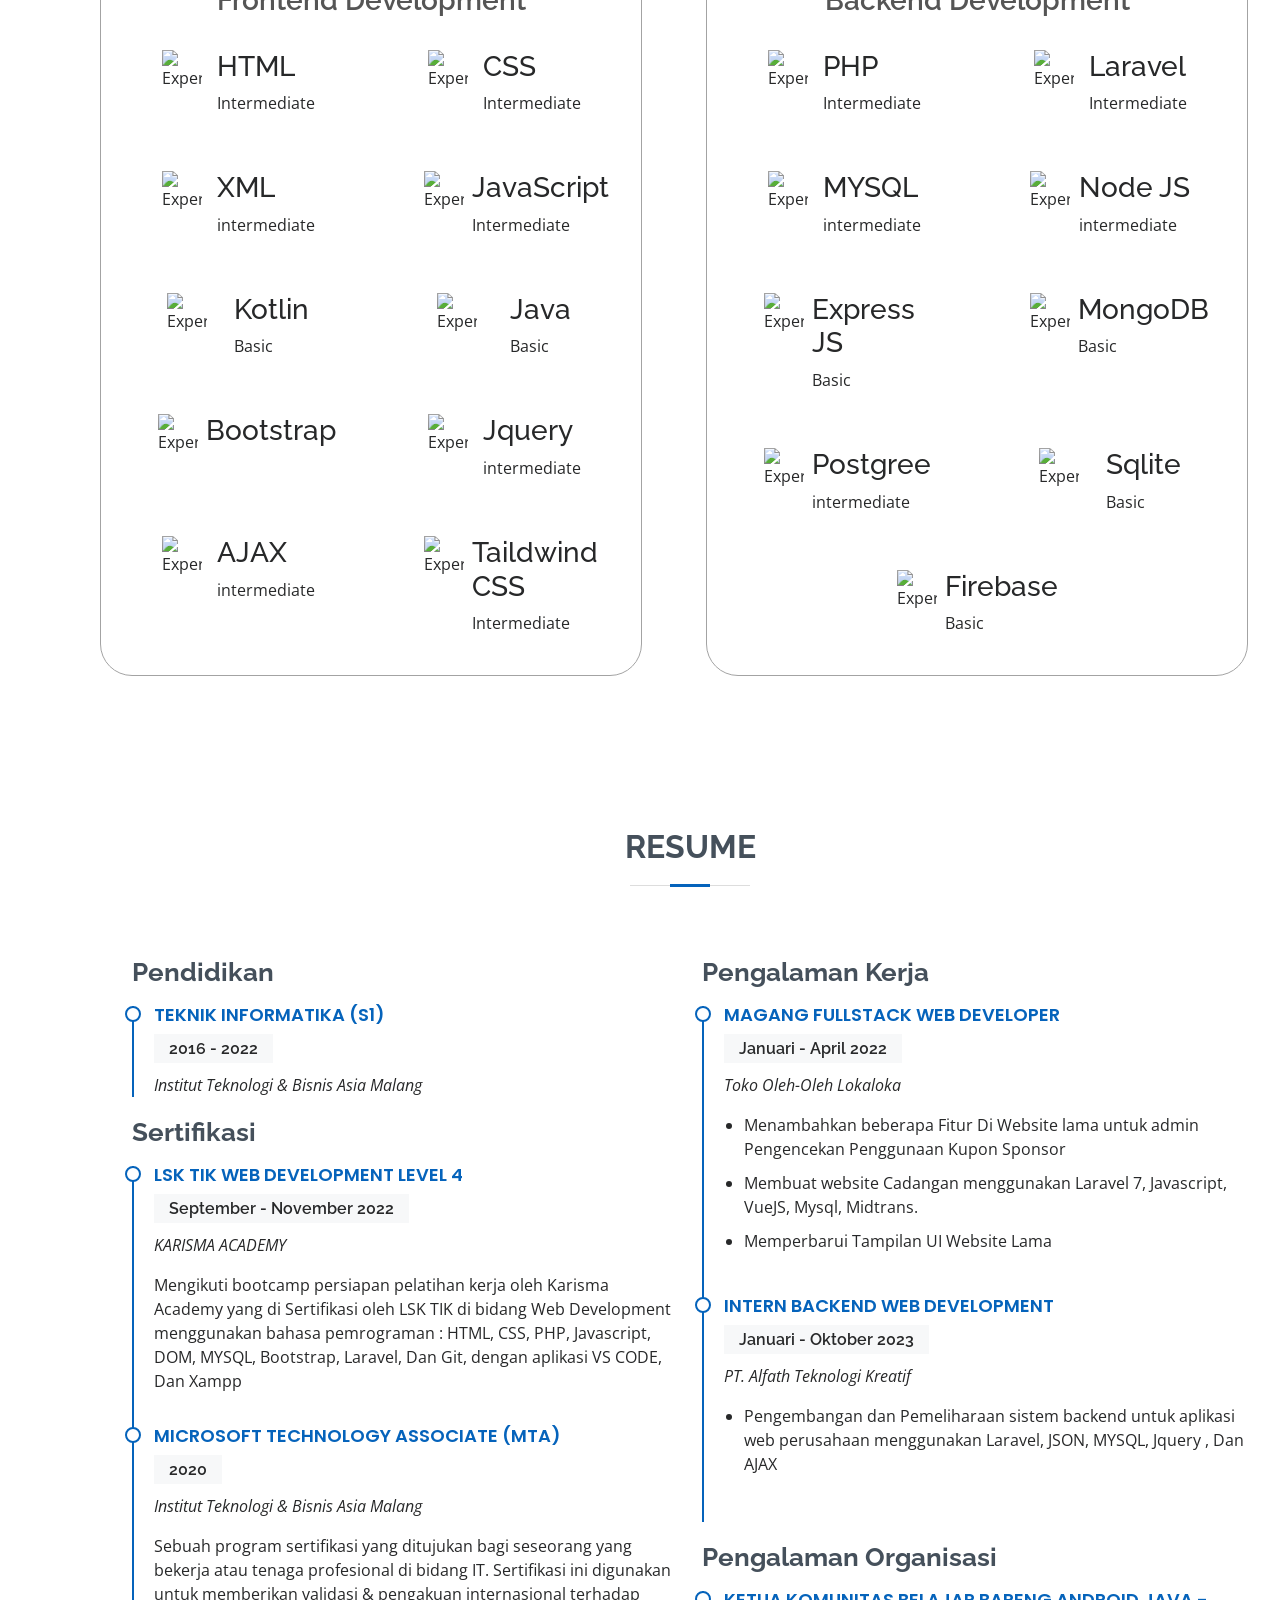
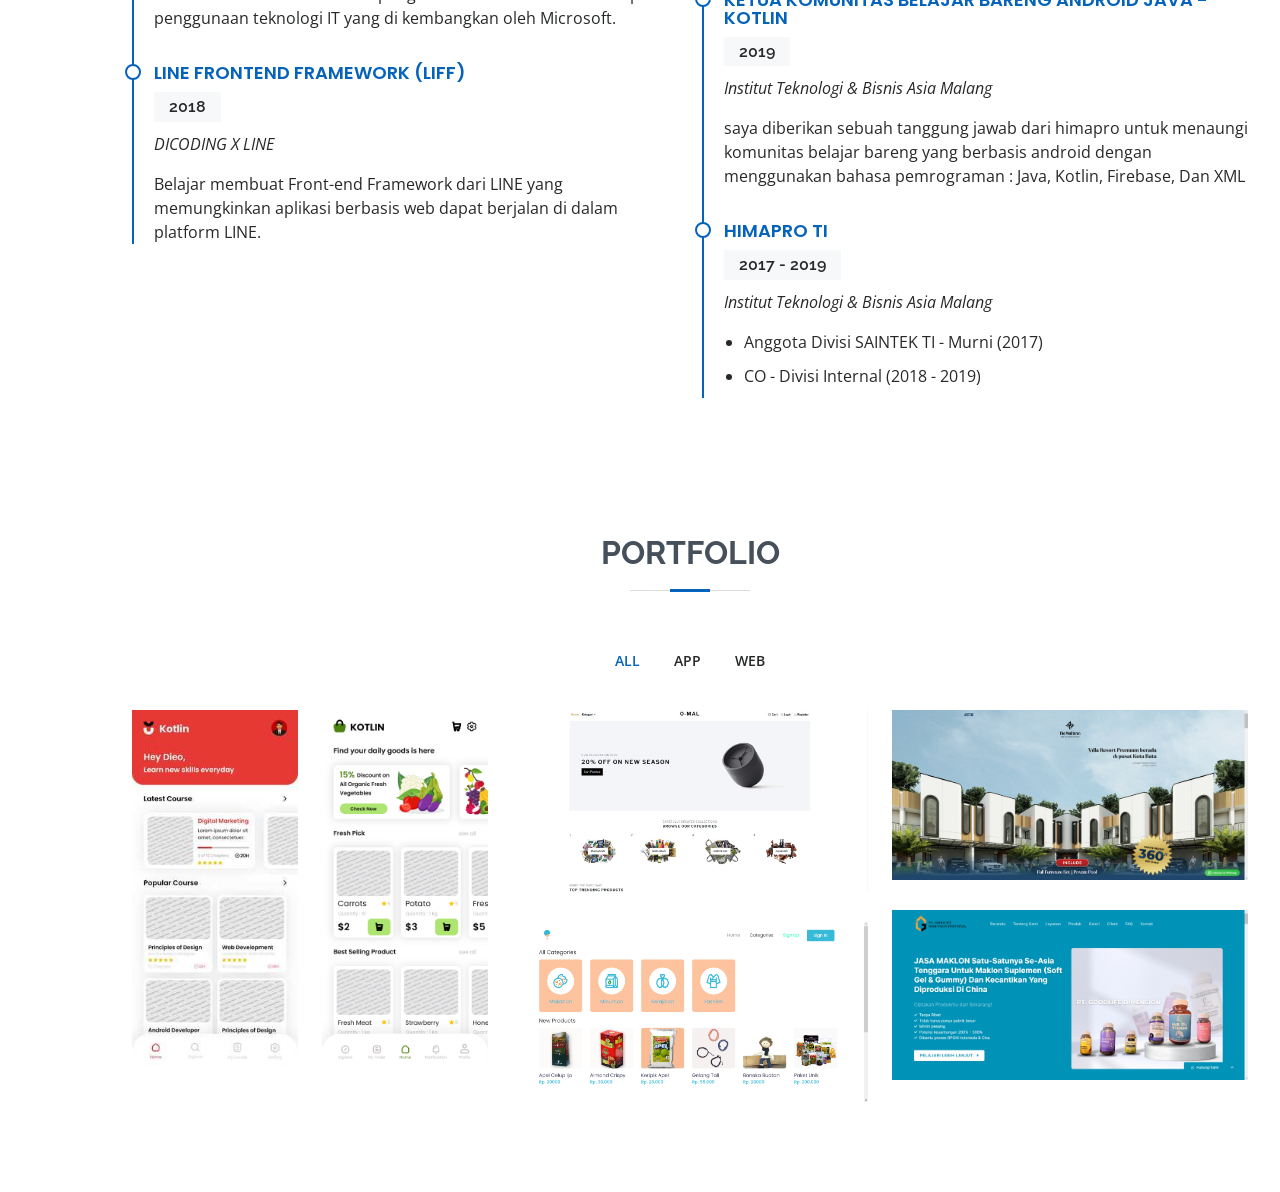
==== commit fd74ffd6: "Update index.html" ====
--- a/index.html
+++ b/index.html
@@ -174,7 +174,7 @@
               </article>
               <article>
                 <img
-                  src="./assets/img/checkmark.png"
+                  src="https://cdn.jsdelivr.net/gh/devicons/devicon@latest/icons/xml/xml-original.svg"
                   alt="Experience icon"
                   class="icon experience-icon"
                 />
@@ -240,7 +240,7 @@
               </article>
               <article>
                 <img
-                  src="./assets/img/checkmark.png"
+                  src="https://cdn.jsdelivr.net/gh/devicons/devicon@latest/icons/xcode/xcode-plain.svg"
                   alt="Experience icon"
                   class="icon experience-icon"
                 />
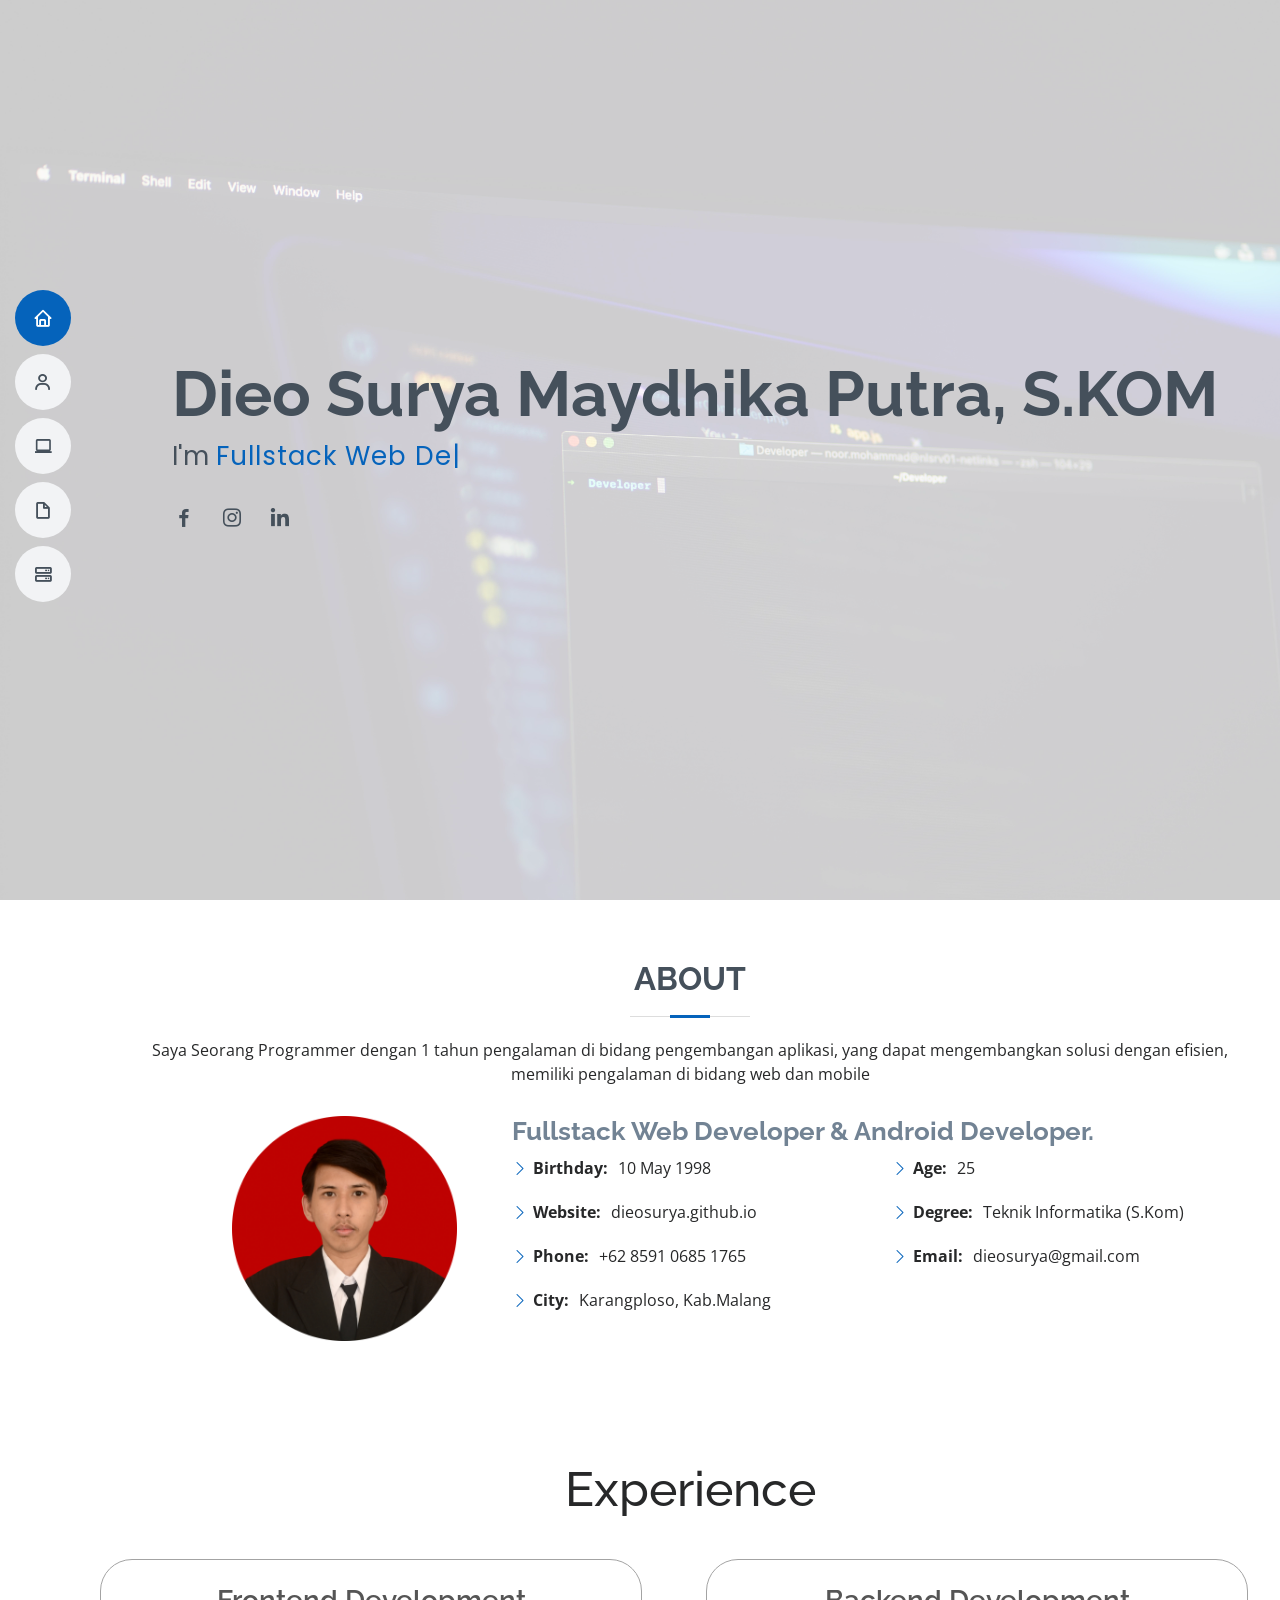
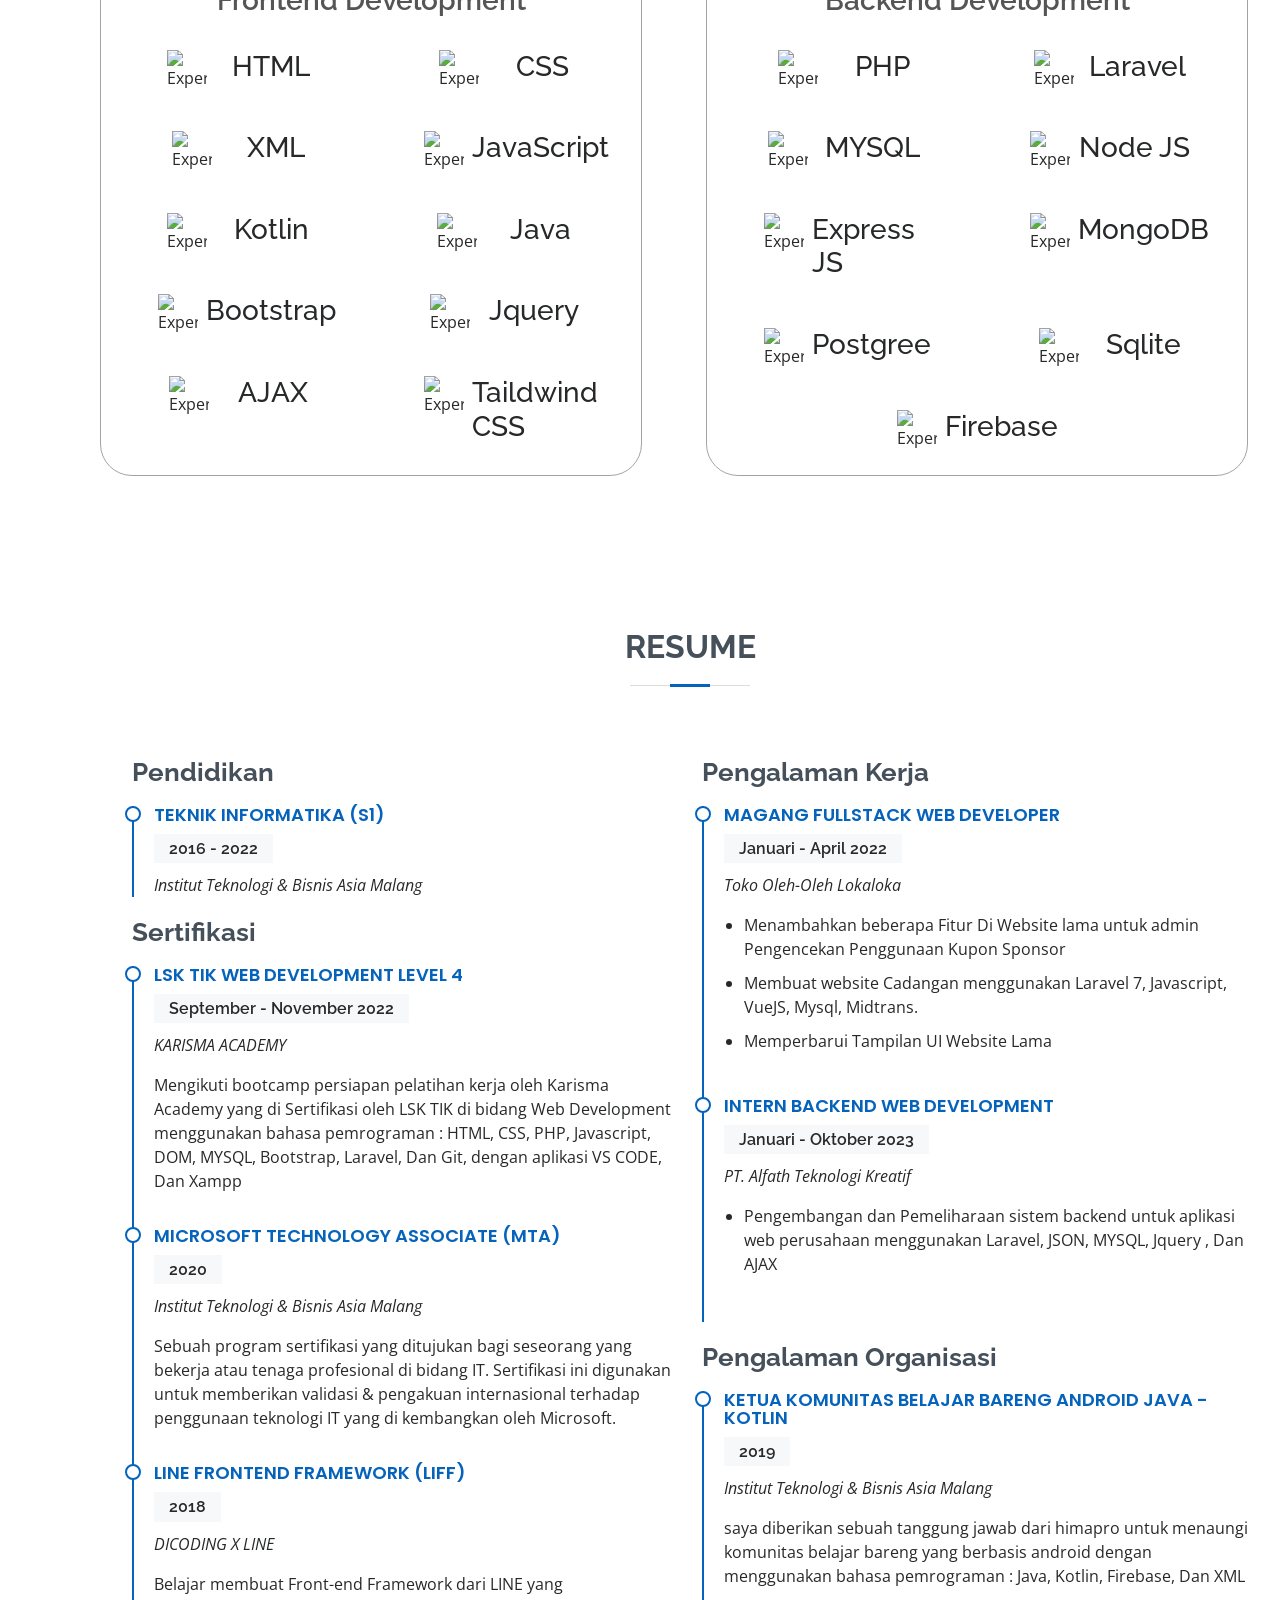
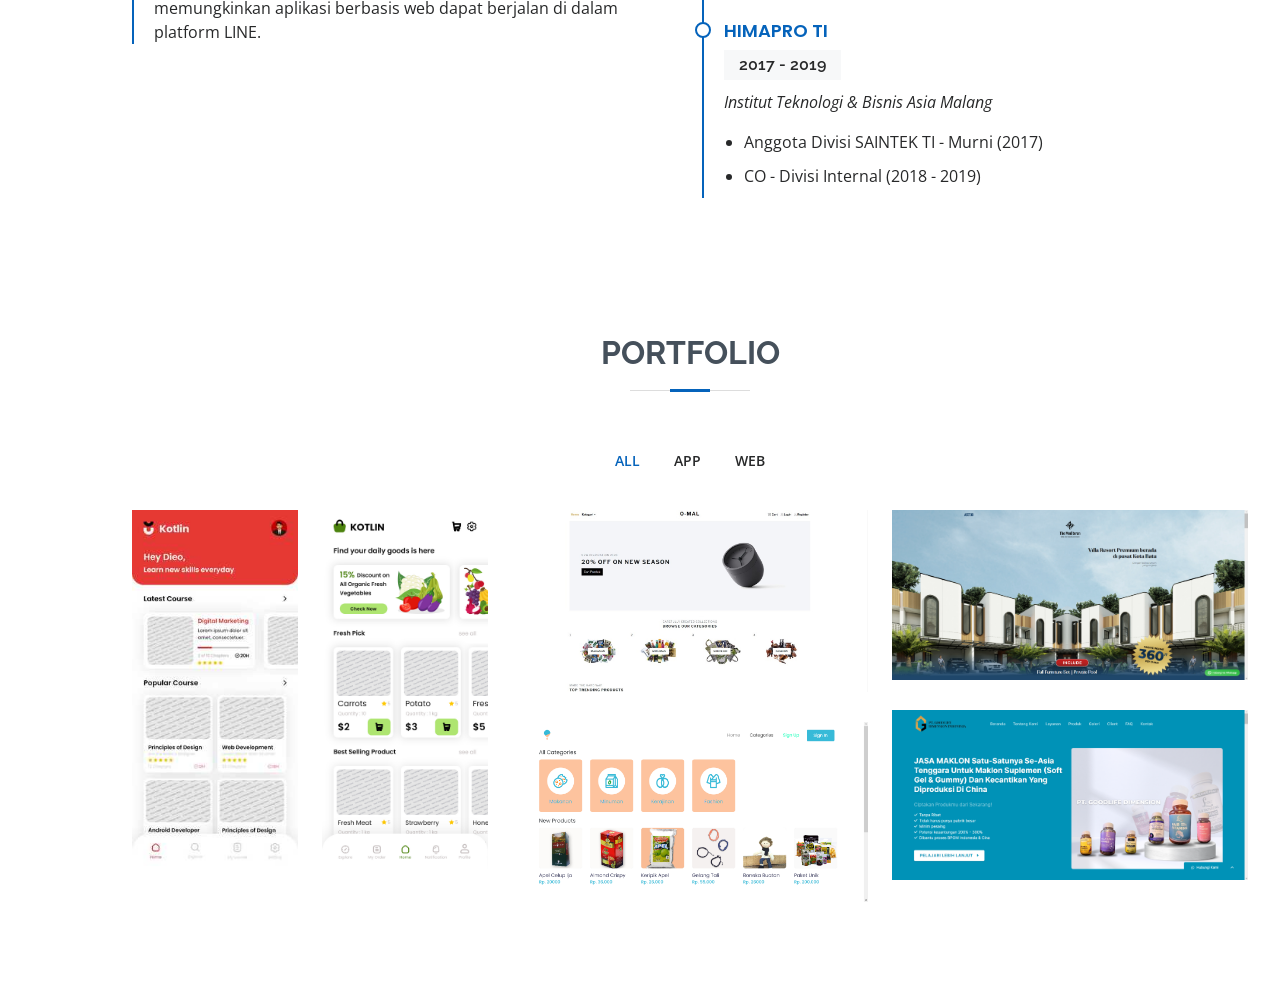
==== commit e56d9c30: "delete level title" ====
--- a/index.html
+++ b/index.html
@@ -158,7 +158,7 @@
                 />
                 <div>
                   <h3>HTML</h3>
-                  <p>Intermediate</p>
+                 
                 </div>
               </article>
               <article>
@@ -169,7 +169,7 @@
                 />
                 <div>
                   <h3>CSS</h3>
-                  <p>Intermediate</p>
+               
                 </div>
               </article>
               <article>
@@ -180,7 +180,7 @@
                 />
                 <div>
                   <h3>XML</h3>
-                  <p>intermediate</p>
+               
                 </div>
               </article>
               <article>
@@ -191,7 +191,7 @@
                 />
                 <div>
                   <h3>JavaScript</h3>
-                  <p>Intermediate</p>
+                 
                 </div>
               </article>
               <article>
@@ -202,7 +202,7 @@
                 />
                 <div>
                   <h3>Kotlin</h3>
-                  <p>Basic</p>
+                  
                 </div>
               </article>
               <article>
@@ -213,7 +213,7 @@
                 />
                 <div>
                   <h3>Java</h3>
-                  <p>Basic</p>
+                
                 </div>
               </article>
               <article>
@@ -235,7 +235,7 @@
                 />
                 <div>
                   <h3>Jquery</h3>
-                  <p>intermediate</p>
+                
                 </div>
               </article>
               <article>
@@ -246,7 +246,7 @@
                 />
                 <div>
                   <h3>AJAX</h3>
-                  <p>intermediate</p>
+                  
                 </div>
               </article>
               <article>
@@ -257,7 +257,7 @@
                 />
                 <div>
                   <h3>Taildwind CSS</h3>
-                  <p>Intermediate</p>
+               
                 </div>
               </article>
             </div>
@@ -273,7 +273,7 @@
                 />
                 <div>
                   <h3>PHP</h3>
-                  <p>Intermediate</p>
+              
                 </div>
               </article>
               <article>
@@ -284,7 +284,7 @@
                 />
                 <div>
                   <h3>Laravel</h3>
-                  <p>Intermediate</p>
+                 
                 </div>
               </article>
               <article>
@@ -295,7 +295,7 @@
                 />
                 <div>
                   <h3>MYSQL</h3>
-                  <p>intermediate</p>
+              
                 </div>
               </article>
               <article>
@@ -306,7 +306,7 @@
                 />
                 <div>
                   <h3>Node JS</h3>
-                  <p>intermediate</p>
+               
                 </div>
               </article>
               <article>
@@ -317,7 +317,7 @@
                 />
                 <div>
                   <h3>Express JS</h3>
-                  <p>Basic</p>
+               
                 </div>
               </article>
               <article>
@@ -328,7 +328,7 @@
                 />
                 <div>
                   <h3>MongoDB</h3>
-                  <p>Basic</p>
+                
                 </div>
               </article>
                <article>
@@ -339,7 +339,7 @@
                 />
                 <div>
                   <h3>Postgree</h3>
-                  <p>intermediate</p>
+                 
                 </div>
               </article>
               <article>
@@ -350,7 +350,7 @@
                 />
                 <div>
                   <h3>Sqlite</h3>
-                  <p>Basic</p>
+               
                 </div>
               </article>
               <article>
@@ -361,7 +361,7 @@
                 />
                 <div>
                   <h3>Firebase</h3>
-                  <p>Basic</p>
+               
                 </div>
               </article>
               
@@ -707,3 +707,4 @@
 </body>
 
 </html>
+
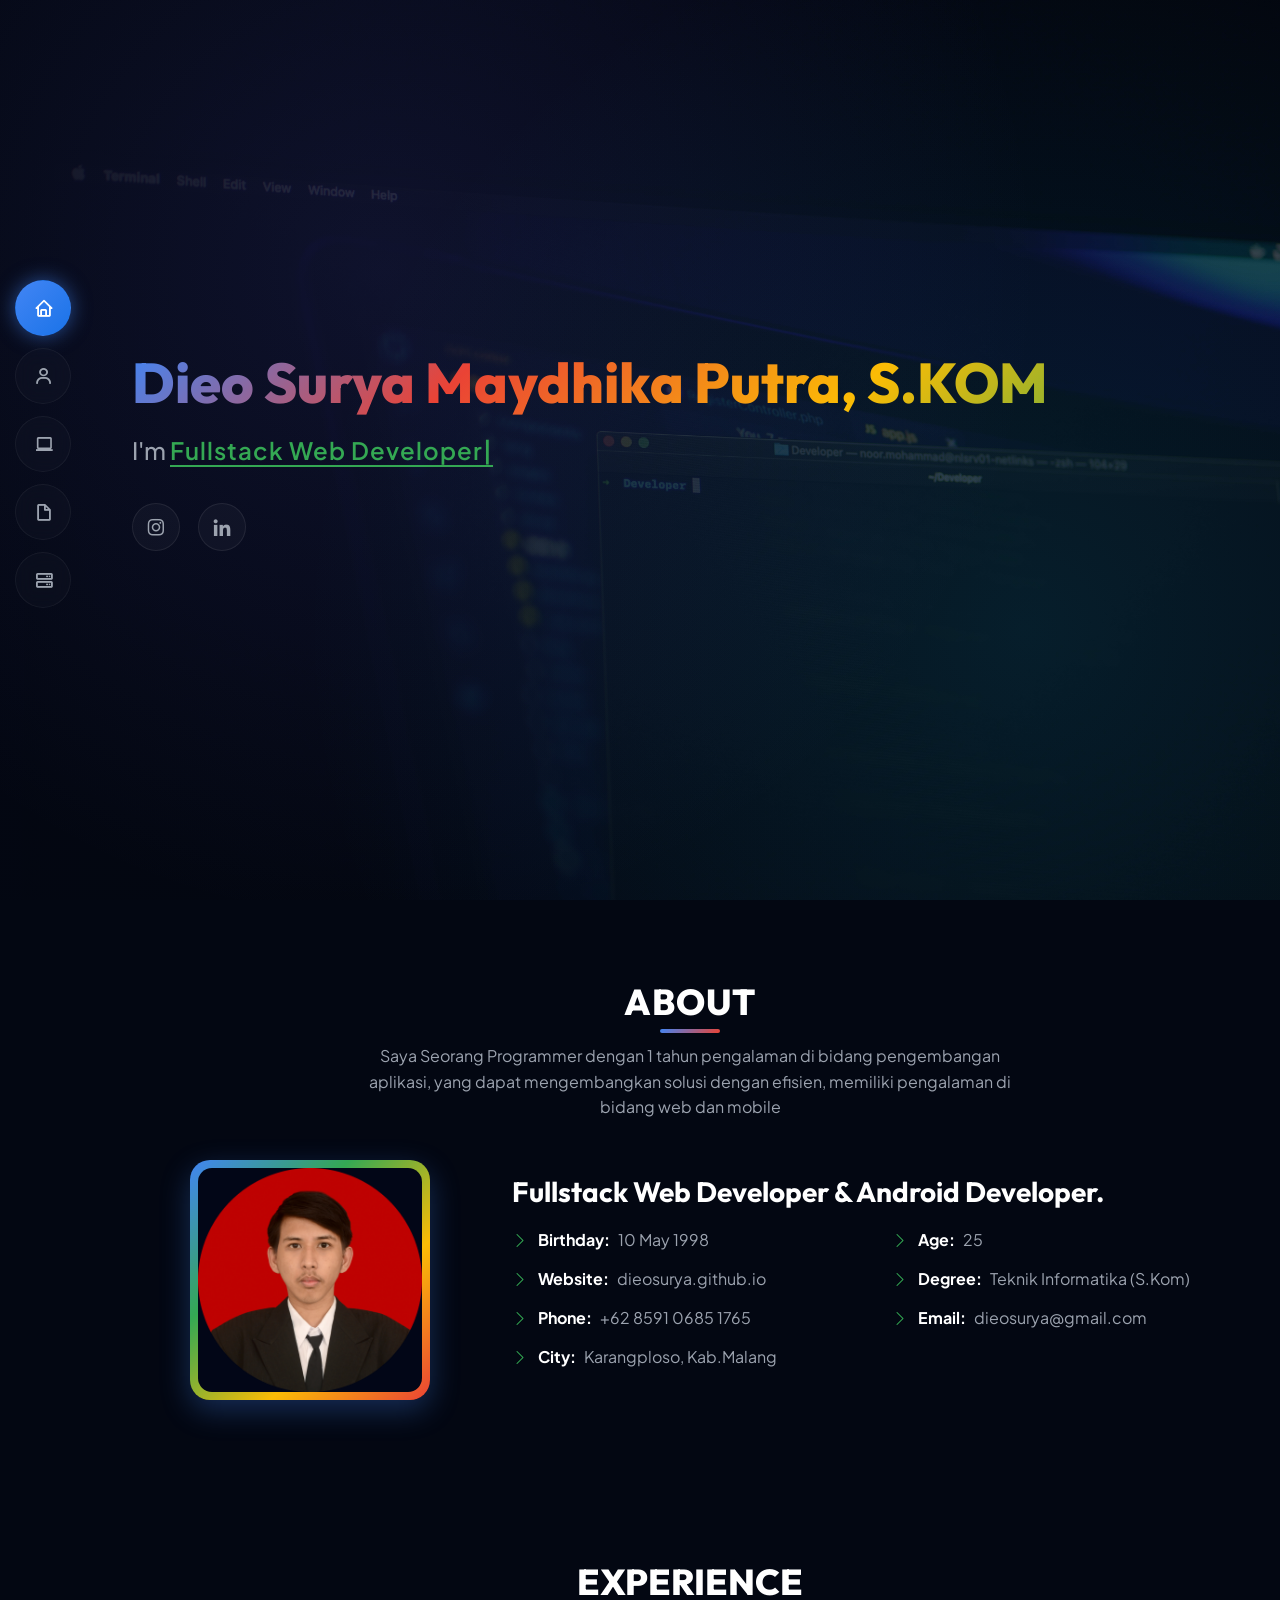
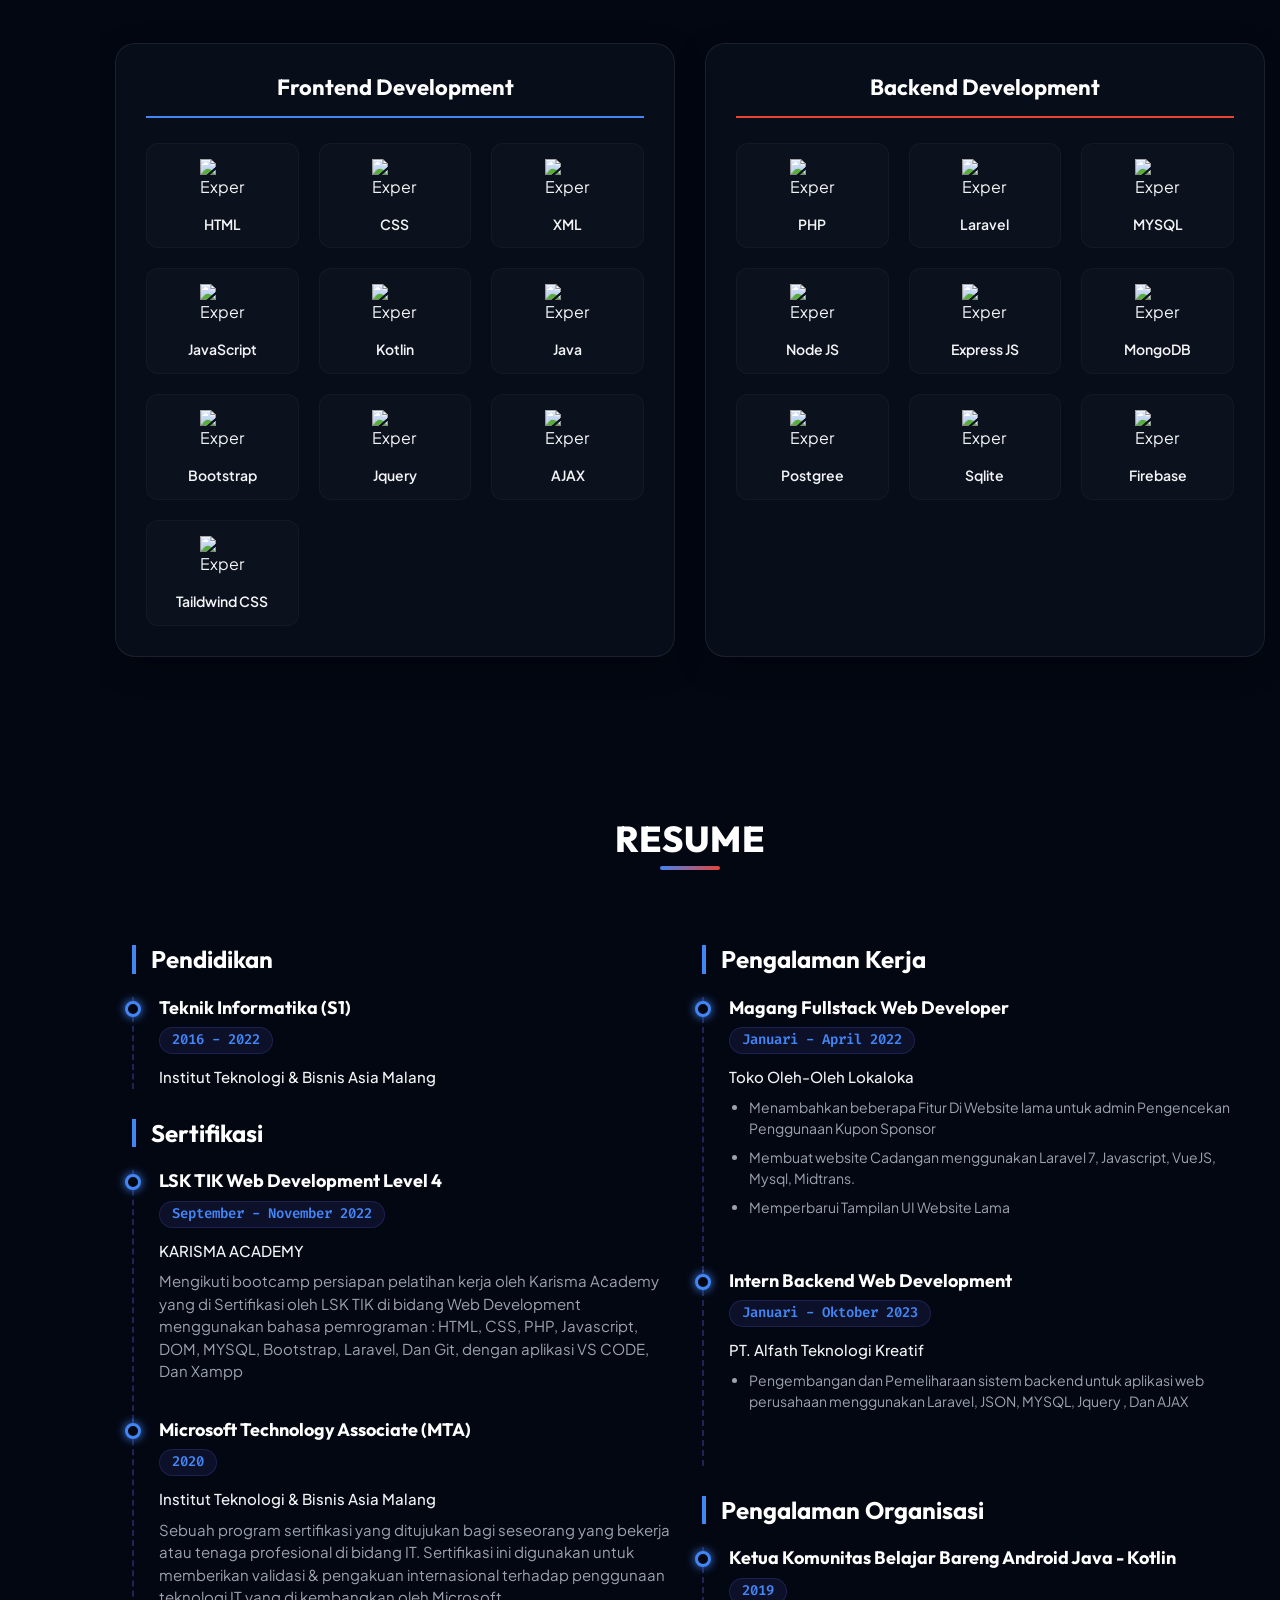
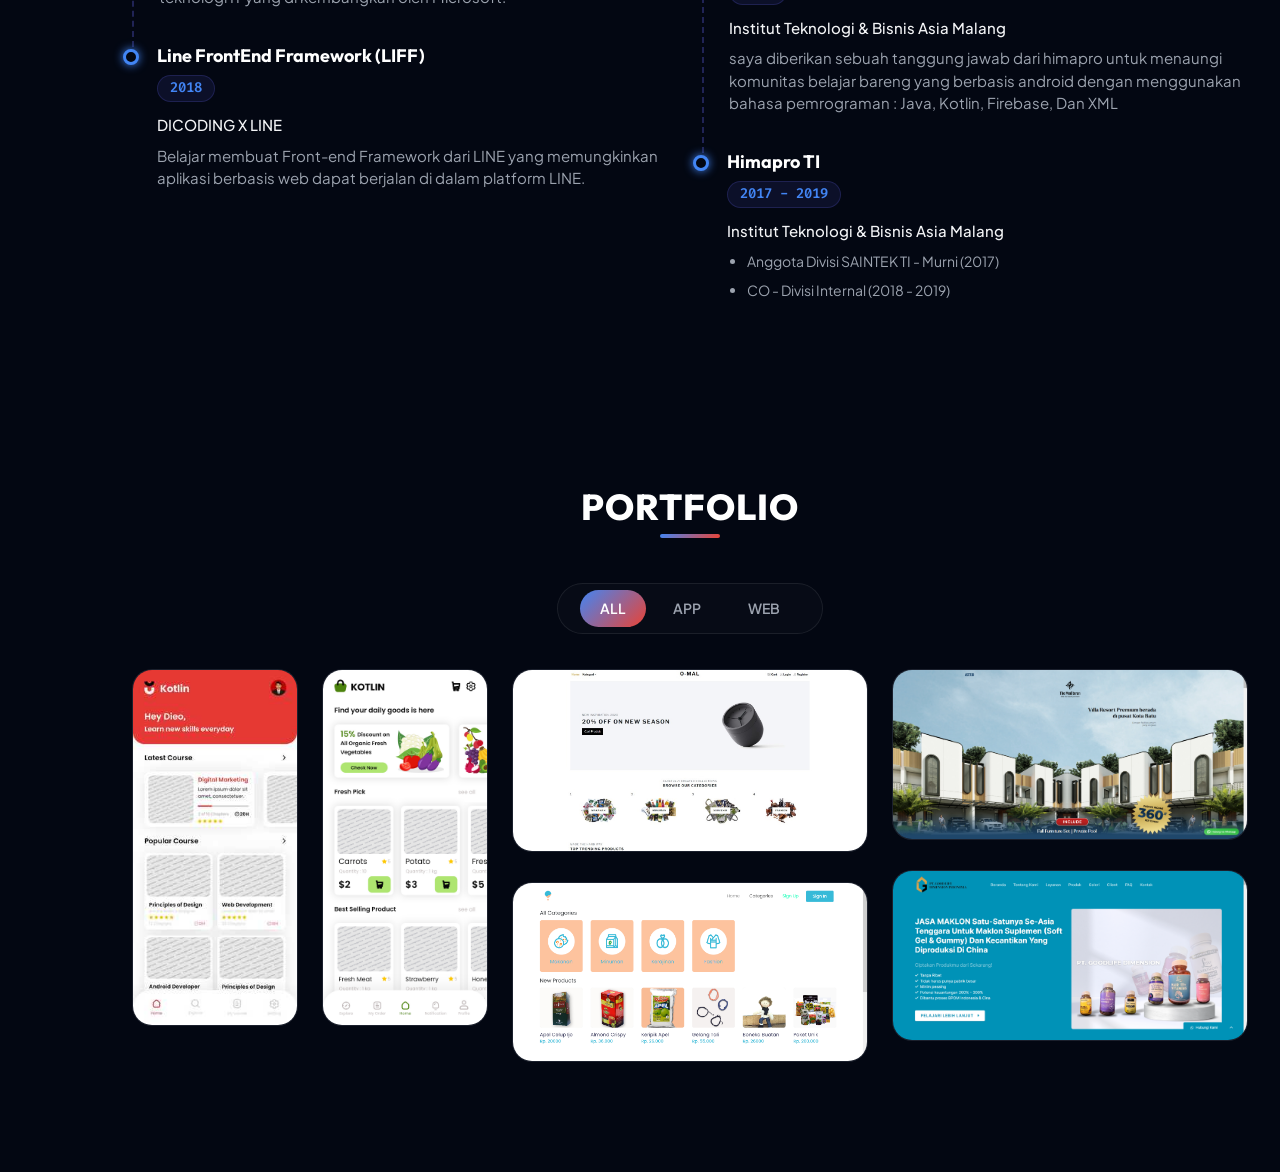
==== commit 0ba2bda2: "update design" ====
--- a/index.html
+++ b/index.html
@@ -15,9 +15,11 @@
 
 
   <!-- Google Fonts -->
+  <link rel="preconnect" href="https://fonts.googleapis.com">
+  <link rel="preconnect" href="https://fonts.gstatic.com" crossorigin>
   <link
-    href="https://fonts.googleapis.com/css?family=Open+Sans:300,300i,400,400i,600,600i,700,700i|Raleway:300,300i,400,400i,500,500i,600,600i,700,700i|Poppins:300,300i,400,400i,500,500i,600,600i,700,700i"
-    rel="stylesheet" />
+    href="https://fonts.googleapis.com/css2?family=Plus+Jakarta+Sans:ital,wght@0,300;0,400;0,500;0,600;0,700;0,800;1,400&family=Outfit:wght@300;400;500;600;700;800;900&family=Fira+Code:wght@400;500&display=swap"
+    rel="stylesheet">
 
   <!-- Vendor CSS Files -->
   <link href="assets/vendor/aos/aos.css" rel="stylesheet" />
@@ -33,6 +35,14 @@
 </head>
 
 <body>
+  <!-- Background Glow Orbs -->
+  <div class="glow-bg-container">
+    <div class="glow-orb orb-1"></div>
+    <div class="glow-orb orb-2"></div>
+    <div class="glow-orb orb-3"></div>
+    <div class="glow-orb orb-4"></div>
+  </div>
+
   <!-- ======= Mobile nav toggle button ======= -->
   <!-- <button type="button" class="mobile-nav-toggle d-xl-none"><i class="bi bi-list mobile-nav-toggle"></i></button> -->
   <i class="bi bi-list mobile-nav-toggle d-lg-none"></i>
@@ -41,19 +51,19 @@
     <nav id="navbar" class="navbar nav-menu">
       <ul>
         <li>
-          <a href="#hero" class="nav-link scrollto active"><i class="bx bx-home"></i> <span>Home</span></a>
+          <a href="#hero" class="nav-link scrollto active nav-home"><i class="bx bx-home"></i> <span>Home</span></a>
         </li>
         <li>
-          <a href="#about" class="nav-link scrollto"><i class="bx bx-user"></i> <span>About</span></a>
+          <a href="#about" class="nav-link scrollto nav-about"><i class="bx bx-user"></i> <span>About</span></a>
         </li>
         <li>
-          <a href="#experience" class="nav-link scrollto"><i class='bx bx-laptop'></i> <span>Experience</span></a>
+          <a href="#experience" class="nav-link scrollto nav-experience"><i class='bx bx-laptop'></i> <span>Experience</span></a>
         </li>
         <li>
-          <a href="#resume" class="nav-link scrollto"><i class=" bx bx-file-blank "></i> <span>Resume</span></a>
+          <a href="#resume" class="nav-link scrollto nav-resume"><i class=" bx bx-file-blank "></i> <span>Resume</span></a>
         </li>
         <li>
-          <a href="#portfolio" class="nav-link scrollto"><i class="bx bx-server"></i> <span>Portofolio</span></a>
+          <a href="#portfolio" class="nav-link scrollto nav-portfolio"><i class="bx bx-server"></i> <span>Portofolio</span></a>
         </li>
       </ul>
     </nav>
@@ -70,7 +80,7 @@
         <span class="typed" data-typed-items="Fullstack Web Developer"></span>
       </p>
       <div class="social-links">
-        <a href="#" class="facebook"><i class="bx bxl-facebook"></i></a>
+        <!-- <a href="#" class="facebook"><i class="bx bxl-facebook"></i></a> -->
         <a href="https://www.instagram.com/dieosurya/" class="instagram"><i class="bx bxl-instagram"></i></a>
         <a href="https://www.linkedin.com/in/dieo-surya-958b67291/" class="linkedin"><i class="bx bxl-linkedin"></i></a>
       </div>
@@ -91,9 +101,11 @@
           </p>
         </div>
 
-        <div class="row">
-          <div class="col-lg-4">
-            <img src="assets/img/profile.png" class="img-fluid" alt="" height="150px" width="225px" style="margin-left: 100px;" />
+        <div class="row align-items-center">
+          <div class="col-lg-4 d-flex justify-content-center mb-4 mb-lg-0">
+            <div class="profile-img-container">
+              <img src="assets/img/profile.png" class="img-fluid profile-img" alt="Dieo Surya" />
+            </div>
           </div>
           <div class="col-lg-8 pt-4 pt-lg-0 content">
             <h3>Fullstack Web Developer &amp; Android Developer.</h3>
@@ -147,224 +159,168 @@
       <h1 class="title" data-aos="fade-down">Experience</h1>
       <div class="experience-details-container">
         <div class="about-containers">
-          <div class="details-container" data-aos="fade-right">
+          <div class="details-container container-frontend" data-aos="fade-right">
             <h2 class="experience-sub-title">Frontend Development</h2>
             <div class="article-container">
               <article>
-                <img
-                  src="https://cdn.jsdelivr.net/gh/devicons/devicon/icons/html5/html5-plain-wordmark.svg"
-                  alt="Experience icon"
-                  class="icon experience-icon"
-                />
+                <img src="https://cdn.jsdelivr.net/gh/devicons/devicon/icons/html5/html5-plain-wordmark.svg"
+                  alt="Experience icon" class="icon experience-icon" />
                 <div>
                   <h3>HTML</h3>
-                 
-                </div>
-              </article>
-              <article>
-                <img
-                  src="https://cdn.jsdelivr.net/gh/devicons/devicon/icons/css3/css3-plain-wordmark.svg"
-                  alt="Experience icon"
-                  class="icon experience-icon"
-                />
+
+                </div>
+              </article>
+              <article>
+                <img src="https://cdn.jsdelivr.net/gh/devicons/devicon/icons/css3/css3-plain-wordmark.svg"
+                  alt="Experience icon" class="icon experience-icon" />
                 <div>
                   <h3>CSS</h3>
-               
-                </div>
-              </article>
-              <article>
-                <img
-                  src="https://cdn.jsdelivr.net/gh/devicons/devicon@latest/icons/xml/xml-original.svg"
-                  alt="Experience icon"
-                  class="icon experience-icon"
-                />
+
+                </div>
+              </article>
+              <article>
+                <img src="https://cdn.jsdelivr.net/gh/devicons/devicon@latest/icons/xml/xml-original.svg"
+                  alt="Experience icon" class="icon experience-icon" />
                 <div>
                   <h3>XML</h3>
-               
-                </div>
-              </article>
-              <article>
-                <img
-                  src="https://cdn.jsdelivr.net/gh/devicons/devicon/icons/javascript/javascript-plain.svg"
-                  alt="Experience icon"
-                  class="icon experience-icon"
-                />
+
+                </div>
+              </article>
+              <article>
+                <img src="https://cdn.jsdelivr.net/gh/devicons/devicon/icons/javascript/javascript-plain.svg"
+                  alt="Experience icon" class="icon experience-icon" />
                 <div>
                   <h3>JavaScript</h3>
-                 
-                </div>
-              </article>
-              <article>
-                <img
-                  src="https://cdn.jsdelivr.net/gh/devicons/devicon/icons/kotlin/kotlin-original.svg"
-                  alt="Experience icon"
-                  class="icon experience-icon"
-                />
+
+                </div>
+              </article>
+              <article>
+                <img src="https://cdn.jsdelivr.net/gh/devicons/devicon/icons/kotlin/kotlin-original.svg"
+                  alt="Experience icon" class="icon experience-icon" />
                 <div>
                   <h3>Kotlin</h3>
-                  
-                </div>
-              </article>
-              <article>
-                <img
-                  src="https://cdn.jsdelivr.net/gh/devicons/devicon/icons/java/java-original.svg"
-                  alt="Experience icon"
-                  class="icon experience-icon"
-                />
+
+                </div>
+              </article>
+              <article>
+                <img src="https://cdn.jsdelivr.net/gh/devicons/devicon/icons/java/java-original.svg"
+                  alt="Experience icon" class="icon experience-icon" />
                 <div>
                   <h3>Java</h3>
-                
-                </div>
-              </article>
-              <article>
-                <img
-                  src="https://cdn.jsdelivr.net/gh/devicons/devicon/icons/bootstrap/bootstrap-plain-wordmark.svg"
-                  alt="Experience icon"
-                  class="icon experience-icon"
-                />
+
+                </div>
+              </article>
+              <article>
+                <img src="https://cdn.jsdelivr.net/gh/devicons/devicon/icons/bootstrap/bootstrap-plain-wordmark.svg"
+                  alt="Experience icon" class="icon experience-icon" />
                 <div>
                   <h3>Bootstrap</h3>
-                  
-                </div>
-              </article>
-              <article>
-                <img
-                  src="https://cdn.jsdelivr.net/gh/devicons/devicon/icons/jquery/jquery-original.svg"
-                  alt="Experience icon"
-                  class="icon experience-icon"
-                />
+
+                </div>
+              </article>
+              <article>
+                <img src="https://cdn.jsdelivr.net/gh/devicons/devicon/icons/jquery/jquery-original.svg"
+                  alt="Experience icon" class="icon experience-icon" />
                 <div>
                   <h3>Jquery</h3>
-                
-                </div>
-              </article>
-              <article>
-                <img
-                  src="https://cdn.jsdelivr.net/gh/devicons/devicon@latest/icons/xcode/xcode-plain.svg"
-                  alt="Experience icon"
-                  class="icon experience-icon"
-                />
+
+                </div>
+              </article>
+              <article>
+                <img src="https://cdn.jsdelivr.net/gh/devicons/devicon@latest/icons/xcode/xcode-plain.svg"
+                  alt="Experience icon" class="icon experience-icon" />
                 <div>
                   <h3>AJAX</h3>
-                  
+
                 </div>
               </article>
               <article>
                 <img
                   src="https://cdn.jsdelivr.net/gh/devicons/devicon/icons/tailwindcss/tailwindcss-original-wordmark.svg"
-                  alt="Experience icon"
-                  class="icon experience-icon"
-                />
+                  alt="Experience icon" class="icon experience-icon" />
                 <div>
                   <h3>Taildwind CSS</h3>
-               
-                </div>
-              </article>
-            </div>
-          </div>
-          <div class="details-container" data-aos="fade-left">
+
+                </div>
+              </article>
+            </div>
+          </div>
+          <div class="details-container container-backend" data-aos="fade-left">
             <h2 class="experience-sub-title">Backend Development</h2>
             <div class="article-container">
               <article>
-                <img
-                  src="https://cdn.jsdelivr.net/gh/devicons/devicon/icons/php/php-plain.svg"
-                  alt="Experience icon"
-                  class="icon experience-icon"
-                />
+                <img src="https://cdn.jsdelivr.net/gh/devicons/devicon/icons/php/php-plain.svg" alt="Experience icon"
+                  class="icon experience-icon" />
                 <div>
                   <h3>PHP</h3>
-              
-                </div>
-              </article>
-              <article>
-                <img
-                  src="https://cdn.jsdelivr.net/gh/devicons/devicon@latest/icons/laravel/laravel-original.svg"
-                  alt="Experience icon"
-                  class="icon experience-icon"
-                />
+
+                </div>
+              </article>
+              <article>
+                <img src="https://cdn.jsdelivr.net/gh/devicons/devicon@latest/icons/laravel/laravel-original.svg"
+                  alt="Experience icon" class="icon experience-icon" />
                 <div>
                   <h3>Laravel</h3>
-                 
-                </div>
-              </article>
-              <article>
-                <img
-                  src="https://cdn.jsdelivr.net/gh/devicons/devicon/icons/mysql/mysql-plain-wordmark.svg"
-                  alt="Experience icon"
-                  class="icon experience-icon"
-                />
+
+                </div>
+              </article>
+              <article>
+                <img src="https://cdn.jsdelivr.net/gh/devicons/devicon/icons/mysql/mysql-plain-wordmark.svg"
+                  alt="Experience icon" class="icon experience-icon" />
                 <div>
                   <h3>MYSQL</h3>
-              
-                </div>
-              </article>
-              <article>
-                <img
-                  src="https://cdn.jsdelivr.net/gh/devicons/devicon/icons/nodejs/nodejs-original.svg"
-                  alt="Experience icon"
-                  class="icon experience-icon"
-                />
+
+                </div>
+              </article>
+              <article>
+                <img src="https://cdn.jsdelivr.net/gh/devicons/devicon/icons/nodejs/nodejs-original.svg"
+                  alt="Experience icon" class="icon experience-icon" />
                 <div>
                   <h3>Node JS</h3>
-               
-                </div>
-              </article>
-              <article>
-                <img
-                  src="https://cdn.jsdelivr.net/gh/devicons/devicon/icons/express/express-original-wordmark.svg"
-                  alt="Experience icon"
-                  class="icon experience-icon"
-                />
+
+                </div>
+              </article>
+              <article>
+                <img src="https://cdn.jsdelivr.net/gh/devicons/devicon/icons/express/express-original-wordmark.svg"
+                  alt="Experience icon" class="icon experience-icon" />
                 <div>
                   <h3>Express JS</h3>
-               
-                </div>
-              </article>
-              <article>
-                <img
-                  src="https://cdn.jsdelivr.net/gh/devicons/devicon/icons/mongodb/mongodb-original.svg"
-                  alt="Experience icon"
-                  class="icon experience-icon"
-                />
+
+                </div>
+              </article>
+              <article>
+                <img src="https://cdn.jsdelivr.net/gh/devicons/devicon/icons/mongodb/mongodb-original.svg"
+                  alt="Experience icon" class="icon experience-icon" />
                 <div>
                   <h3>MongoDB</h3>
-                
-                </div>
-              </article>
-               <article>
-                <img
-                  src="https://cdn.jsdelivr.net/gh/devicons/devicon/icons/sqlite/sqlite-original.svg"
-                  alt="Experience icon"
-                  class="icon experience-icon"
-                />
+
+                </div>
+              </article>
+              <article>
+                <img src="https://cdn.jsdelivr.net/gh/devicons/devicon/icons/sqlite/sqlite-original.svg"
+                  alt="Experience icon" class="icon experience-icon" />
                 <div>
                   <h3>Postgree</h3>
-                 
-                </div>
-              </article>
-              <article>
-                <img
-                  src="https://cdn.jsdelivr.net/gh/devicons/devicon@latest/icons/postgresql/postgresql-original.svg"
-                  alt="Experience icon"
-                  class="icon experience-icon"
-                />
+
+                </div>
+              </article>
+              <article>
+                <img src="https://cdn.jsdelivr.net/gh/devicons/devicon@latest/icons/postgresql/postgresql-original.svg"
+                  alt="Experience icon" class="icon experience-icon" />
                 <div>
                   <h3>Sqlite</h3>
-               
-                </div>
-              </article>
-              <article>
-                <img
-                  src="https://cdn.jsdelivr.net/gh/devicons/devicon/icons/firebase/firebase-plain.svg"
-                  alt="Experience icon"
-                  class="icon experience-icon"
-                />
+
+                </div>
+              </article>
+              <article>
+                <img src="https://cdn.jsdelivr.net/gh/devicons/devicon/icons/firebase/firebase-plain.svg"
+                  alt="Experience icon" class="icon experience-icon" />
                 <div>
                   <h3>Firebase</h3>
-               
-                </div>
-              </article>
-              
+
+                </div>
+              </article>
+
             </div>
           </div>
         </div>
@@ -533,8 +489,9 @@
               <p><em>PT. Alfath Teknologi Kreatif</em></p>
               <ul>
                 <li>
-                  Pengembangan dan Pemeliharaan sistem backend untuk aplikasi web perusahaan menggunakan Laravel, JSON, MYSQL, Jquery , Dan AJAX
-                </li>              
+                  Pengembangan dan Pemeliharaan sistem backend untuk aplikasi web perusahaan menggunakan Laravel, JSON,
+                  MYSQL, Jquery , Dan AJAX
+                </li>
               </ul>
             </div>
             <!-- <div class="resume-item">
@@ -644,8 +601,8 @@
                 <h4><a href="https://mediteran.aset.id" target="_blank">Website Mediteranian</a></h4>
                 <p>Landing Page</p>
                 <div class="portfolio-links">
-                  <a href="assets/img/portfolio/mediteran.png" data-gallery="portfolioGallery" class="portfolio-lightbox"
-                    title="Laravel, Jquery"><i class="bx bx-plus"></i></a>
+                  <a href="assets/img/portfolio/mediteran.png" data-gallery="portfolioGallery"
+                    class="portfolio-lightbox" title="Laravel, Jquery"><i class="bx bx-plus"></i></a>
                 </div>
               </div>
             </div>
@@ -706,5 +663,4 @@
     <script src="assets/js/main.js"></script>
 </body>
 
-</html>
-
+</html>
--- a/assets/css/style.css
+++ b/assets/css/style.css
@@ -0,0 +1,1214 @@
+/**
+* Template Name: MyResume - v4.10.0 (Redesigned for Premium Dark Theme)
+* Redesigned by: Antigravity AI
+*/
+
+/*--------------------------------------------------------------
+# Design System & Variables
+--------------------------------------------------------------*/
+:root {
+  --font-sans: "Plus Jakarta Sans", -apple-system, BlinkMacSystemFont, "Segoe UI", Roboto, sans-serif;
+  --font-heading: "Outfit", sans-serif;
+  --font-mono: "Fira Code", monospace;
+
+  --bg-dark: #030712;
+  --bg-darker: #020617;
+  --bg-card: rgba(17, 24, 39, 0.45);
+  --bg-card-hover: rgba(31, 41, 55, 0.65);
+
+  --text-primary: #f3f4f6;
+  --text-secondary: #9ca3af;
+  --text-muted: #6b7280;
+
+  /* Google Antigravity Branding Colors */
+  --google-blue: #4285F4;
+  --google-blue-rgb: 66, 133, 244;
+  --google-red: #EA4335;
+  --google-red-rgb: 234, 67, 53;
+  --google-yellow: #FBBC05;
+  --google-yellow-rgb: 251, 188, 5;
+  --google-green: #34A853;
+  --google-green-rgb: 52, 168, 83;
+
+  /* Theme color mapping */
+  --primary: var(--google-blue);
+  --primary-rgb: var(--google-blue-rgb);
+  --secondary: var(--google-green);
+  --secondary-rgb: var(--google-green-rgb);
+  --accent: var(--google-red);
+  --accent-rgb: var(--google-red-rgb);
+  --warning: var(--google-yellow);
+  --warning-rgb: var(--google-yellow-rgb);
+
+  --gradient-primary: linear-gradient(135deg, var(--google-blue), var(--google-red));
+  --gradient-glow: linear-gradient(135deg, var(--google-blue), var(--google-green), var(--google-yellow), var(--google-red));
+  --gradient-text: linear-gradient(135deg, #4285F4 0%, #EA4335 30%, #FBBC05 65%, #34A853 100%);
+  --gradient-rainbow: linear-gradient(135deg, #4285F4, #34A853, #FBBC05, #EA4335);
+
+  --border-color: rgba(255, 255, 255, 0.08);
+  --border-hover: rgba(255, 255, 255, 0.16);
+  --radius-sm: 12px;
+  --radius-md: 20px;
+  --radius-lg: 28px;
+
+  --shadow-neon: 0 0 20px rgba(66, 133, 244, 0.15);
+  --shadow-neon-hover: 0 0 35px rgba(234, 67, 53, 0.3);
+
+  --transition: all 0.4s cubic-bezier(0.16, 1, 0.3, 1);
+}
+
+/*--------------------------------------------------------------
+# General Styles
+--------------------------------------------------------------*/
+body {
+  font-family: var(--font-sans);
+  background-color: var(--bg-dark);
+  color: var(--text-primary);
+  overflow-x: hidden;
+  margin: 0;
+  padding: 0;
+}
+
+a {
+  color: var(--primary);
+  text-decoration: none;
+  transition: var(--transition);
+}
+
+a:hover {
+  color: var(--secondary);
+}
+
+h1,
+h2,
+h3,
+h4,
+h5,
+h6 {
+  font-family: var(--font-heading);
+}
+
+/* Custom Scrollbar */
+::-webkit-scrollbar {
+  width: 8px;
+}
+::-webkit-scrollbar-track {
+  background: var(--bg-dark);
+}
+::-webkit-scrollbar-thumb {
+  background: rgba(255, 255, 255, 0.1);
+  border-radius: 4px;
+}
+::-webkit-scrollbar-thumb:hover {
+  background: var(--primary);
+}
+
+/*--------------------------------------------------------------
+# Background Glow System
+--------------------------------------------------------------*/
+.glow-bg-container {
+  position: fixed;
+  top: 0;
+  left: 0;
+  width: 100vw;
+  height: 100vh;
+  z-index: -1;
+  overflow: hidden;
+  background-color: var(--bg-dark);
+  pointer-events: none;
+}
+
+.glow-bg-container::before {
+  content: "";
+  position: absolute;
+  top: 0;
+  left: 0;
+  width: 100%;
+  height: 100%;
+  background-image: 
+    linear-gradient(rgba(255, 255, 255, 0.015) 1px, transparent 1px),
+    linear-gradient(90deg, rgba(255, 255, 255, 0.015) 1px, transparent 1px);
+  background-size: 45px 45px;
+  pointer-events: none;
+}
+
+.glow-orb {
+  position: absolute;
+  border-radius: 50%;
+  filter: blur(140px);
+  opacity: 0.16;
+  mix-blend-mode: screen;
+  animation: floatOrb 22s infinite alternate ease-in-out;
+}
+
+.orb-1 {
+  width: 550px;
+  height: 550px;
+  background: var(--google-blue);
+  top: -10%;
+  left: -10%;
+  animation-duration: 25s;
+}
+
+.orb-2 {
+  width: 650px;
+  height: 650px;
+  background: var(--google-red);
+  bottom: -15%;
+  right: -10%;
+  animation-duration: 32s;
+  animation-delay: -5s;
+}
+
+.orb-3 {
+  width: 450px;
+  height: 450px;
+  background: var(--google-yellow);
+  top: 35%;
+  right: 5%;
+  animation-duration: 28s;
+  animation-delay: -10s;
+}
+
+.orb-4 {
+  width: 500px;
+  height: 500px;
+  background: var(--google-green);
+  bottom: 25%;
+  left: -5%;
+  animation-duration: 24s;
+  animation-delay: -15s;
+}
+
+@keyframes floatOrb {
+  0% {
+    transform: translate(0, 0) scale(1);
+  }
+  50% {
+    transform: translate(50px, -70px) scale(1.1);
+  }
+  100% {
+    transform: translate(-30px, 50px) scale(0.9);
+  }
+}
+
+/*--------------------------------------------------------------
+# Back to Top Button
+--------------------------------------------------------------*/
+.back-to-top {
+  position: fixed;
+  visibility: hidden;
+  opacity: 0;
+  right: 15px;
+  bottom: 15px;
+  z-index: 996;
+  background: var(--gradient-primary);
+  width: 44px;
+  height: 44px;
+  border-radius: 50%;
+  transition: var(--transition);
+  display: flex;
+  align-items: center;
+  justify-content: center;
+  box-shadow: 0 4px 15px rgba(0, 0, 0, 0.4);
+}
+
+.back-to-top i {
+  font-size: 24px;
+  color: #fff;
+  line-height: 0;
+}
+
+.back-to-top:hover {
+  transform: translateY(-5px);
+  box-shadow: 0 0 20px var(--primary);
+}
+
+.back-to-top.active {
+  visibility: visible;
+  opacity: 1;
+}
+
+/*--------------------------------------------------------------
+# Preloader
+--------------------------------------------------------------*/
+#preloader {
+  position: fixed;
+  top: 0;
+  left: 0;
+  right: 0;
+  bottom: 0;
+  z-index: 9999;
+  overflow: hidden;
+  background: var(--bg-dark);
+}
+
+#preloader:before {
+  content: "";
+  position: fixed;
+  top: calc(50% - 30px);
+  left: calc(50% - 30px);
+  border: 4px solid var(--border-color);
+  border-top-color: var(--primary);
+  border-bottom-color: var(--secondary);
+  border-radius: 50%;
+  width: 60px;
+  height: 60px;
+  animation: animate-preloader 1s linear infinite;
+}
+
+@keyframes animate-preloader {
+  0% {
+    transform: rotate(0deg);
+  }
+  100% {
+    transform: rotate(360deg);
+  }
+}
+
+/*--------------------------------------------------------------
+# Disable AOS Animation Delay on Mobile
+--------------------------------------------------------------*/
+@media screen and (max-width: 768px) {
+  [data-aos-delay] {
+    transition-delay: 0 !important;
+  }
+}
+
+/*--------------------------------------------------------------
+# Header & Navigation
+--------------------------------------------------------------*/
+#header {
+  position: fixed;
+  top: 0;
+  left: 0;
+  bottom: 0;
+  z-index: 9997;
+  transition: var(--transition);
+  padding: 15px;
+  display: flex;
+  flex-direction: column;
+  justify-content: center;
+}
+
+@media (max-width: 991px) {
+  #header {
+    width: 280px;
+    background: rgba(2, 6, 23, 0.95);
+    backdrop-filter: blur(25px);
+    -webkit-backdrop-filter: blur(25px);
+    border-right: 1px solid var(--border-color);
+    left: -280px;
+  }
+}
+
+@media (min-width: 991px) {
+  #main {
+    margin-left: 100px;
+  }
+}
+
+/* Navigation Menu */
+.nav-menu {
+  padding: 0;
+  display: block;
+}
+
+.nav-menu * {
+  margin: 0;
+  padding: 0;
+  list-style: none;
+}
+
+.nav-menu > ul > li {
+  position: relative;
+  white-space: nowrap;
+}
+
+.nav-menu a,
+.nav-menu a:focus {
+  display: flex;
+  align-items: center;
+  color: var(--text-secondary);
+  padding: 10px 18px;
+  margin-bottom: 12px;
+  transition: var(--transition);
+  font-size: 15px;
+  border-radius: 50px;
+  background: rgba(255, 255, 255, 0.02);
+  border: 1px solid rgba(255, 255, 255, 0.05);
+  height: 56px;
+  width: 100%;
+  overflow: hidden;
+  backdrop-filter: blur(10px);
+  -webkit-backdrop-filter: blur(10px);
+}
+
+.nav-menu a i,
+.nav-menu a:focus i {
+  font-size: 20px;
+}
+
+.nav-menu a span,
+.nav-menu a:focus span {
+  padding: 0 5px 0 10px;
+  color: var(--text-secondary);
+  font-family: var(--font-sans);
+  font-weight: 500;
+  transition: var(--transition);
+}
+
+@media (min-width: 992px) {
+  .nav-menu a,
+  .nav-menu a:focus {
+    width: 56px;
+  }
+
+  .nav-menu a span,
+  .nav-menu a:focus span {
+    display: none;
+    color: #fff;
+  }
+}
+
+.nav-menu a:hover,
+.nav-menu .active,
+.nav-menu .active:focus,
+.nav-menu li:hover > a {
+  color: #fff;
+  border-color: transparent;
+}
+
+/* Individual Google Color Mappings for Nav Items */
+.nav-menu a.nav-home:hover,
+.nav-menu li:hover > a.nav-home,
+.nav-menu a.nav-home.active {
+  background: linear-gradient(135deg, var(--google-blue), #1a73e8) !important;
+  box-shadow: 0 0 20px rgba(66, 133, 244, 0.55) !important;
+}
+
+.nav-menu a.nav-about:hover,
+.nav-menu li:hover > a.nav-about,
+.nav-menu a.nav-about.active {
+  background: linear-gradient(135deg, var(--google-green), #1e8e3e) !important;
+  box-shadow: 0 0 20px rgba(52, 168, 83, 0.55) !important;
+}
+
+.nav-menu a.nav-experience:hover,
+.nav-menu li:hover > a.nav-experience,
+.nav-menu a.nav-experience.active {
+  background: linear-gradient(135deg, var(--google-yellow), #f29900) !important;
+  box-shadow: 0 0 20px rgba(251, 188, 5, 0.55) !important;
+  color: #020617 !important;
+}
+.nav-menu a.nav-experience:hover span,
+.nav-menu a.nav-experience.active span,
+.nav-menu a.nav-experience:hover i,
+.nav-menu a.nav-experience.active i,
+.nav-menu li:hover > a.nav-experience i {
+  color: #020617 !important;
+}
+
+.nav-menu a.nav-resume:hover,
+.nav-menu li:hover > a.nav-resume,
+.nav-menu a.nav-resume.active {
+  background: linear-gradient(135deg, var(--google-red), #d93025) !important;
+  box-shadow: 0 0 20px rgba(234, 67, 53, 0.55) !important;
+}
+
+.nav-menu a.nav-portfolio:hover,
+.nav-menu li:hover > a.nav-portfolio,
+.nav-menu a.nav-portfolio.active {
+  background: var(--gradient-primary) !important;
+  box-shadow: 0 0 20px rgba(66, 133, 244, 0.35), 0 0 20px rgba(234, 67, 53, 0.35) !important;
+}
+
+.nav-menu a:hover span,
+.nav-menu .active span,
+.nav-menu .active:focus span,
+.nav-menu li:hover > a span {
+  color: #fff;
+}
+
+.nav-menu a:hover,
+.nav-menu li:hover > a {
+  width: 100%;
+  color: #fff;
+}
+
+.nav-menu a:hover span,
+.nav-menu li:hover > a span {
+  display: block;
+}
+
+/* Mobile Nav Toggle */
+.mobile-nav-toggle {
+  position: fixed;
+  right: 15px;
+  top: 15px;
+  z-index: 9998;
+  border: 1px solid var(--border-color);
+  background: rgba(3, 7, 18, 0.8) !important;
+  backdrop-filter: blur(10px);
+  -webkit-backdrop-filter: blur(10px);
+  font-size: 24px;
+  transition: var(--transition);
+  outline: none !important;
+  line-height: 0;
+  cursor: pointer;
+  border-radius: 50%;
+  width: 48px;
+  height: 48px;
+  display: flex;
+  align-items: center;
+  justify-content: center;
+  color: #fff;
+  box-shadow: 0 4px 15px rgba(0, 0, 0, 0.4);
+}
+
+.mobile-nav-active {
+  overflow: hidden;
+}
+
+.mobile-nav-active #header {
+  left: 0;
+}
+
+.mobile-nav-active .mobile-nav-toggle {
+  color: #fff;
+  background: var(--gradient-primary) !important;
+  border-color: transparent;
+  box-shadow: 0 0 15px rgba(99, 102, 241, 0.5);
+}
+
+/*--------------------------------------------------------------
+# Hero Section
+--------------------------------------------------------------*/
+#hero {
+  width: 100%;
+  height: 100vh;
+  position: relative;
+  overflow: hidden;
+  display: flex;
+  flex-direction: column;
+  justify-content: center;
+  background: linear-gradient(to right, rgba(3, 7, 18, 0.95), rgba(3, 7, 18, 0.75)), url("../img/hero-bg.jpg") center center/cover no-repeat;
+}
+
+@media (min-width: 992px) {
+  #hero {
+    padding-left: 100px;
+  }
+}
+
+#hero:before {
+  content: "";
+  position: absolute;
+  top: 0;
+  left: 0;
+  right: 0;
+  bottom: 0;
+  background: radial-gradient(circle at 30% 30%, rgba(99, 102, 241, 0.12), transparent 60%),
+              radial-gradient(circle at 80% 70%, rgba(6, 182, 212, 0.12), transparent 60%);
+  z-index: 1;
+}
+
+#hero .container {
+  position: relative;
+  z-index: 2;
+}
+
+#hero h1 {
+  margin: 0;
+  font-size: 56px;
+  font-weight: 800;
+  line-height: 1.2;
+  font-family: var(--font-heading);
+  background: var(--gradient-text);
+  -webkit-background-clip: text;
+  -webkit-text-fill-color: transparent;
+  margin-bottom: 15px;
+}
+
+#hero p {
+  color: var(--text-secondary);
+  margin: 15px 0 0 0;
+  font-size: 24px;
+  font-family: var(--font-sans);
+  font-weight: 500;
+}
+
+#hero p span {
+  color: var(--secondary);
+  font-weight: 600;
+  border-bottom: 2px solid var(--secondary);
+  letter-spacing: 1px;
+}
+
+#hero .social-links {
+  margin-top: 35px;
+}
+
+#hero .social-links a {
+  font-size: 22px;
+  display: inline-flex;
+  align-items: center;
+  justify-content: center;
+  color: var(--text-secondary);
+  background: rgba(255, 255, 255, 0.03);
+  border: 1px solid var(--border-color);
+  width: 48px;
+  height: 48px;
+  border-radius: 50%;
+  margin-right: 15px;
+  transition: var(--transition);
+}
+
+#hero .social-links a:hover {
+  color: #fff;
+  background: var(--gradient-primary);
+  border-color: transparent;
+  transform: translateY(-5px);
+  box-shadow: 0 5px 15px rgba(99, 102, 241, 0.4);
+}
+
+@media (max-width: 992px) {
+  #hero {
+    text-align: center;
+  }
+
+  #hero h1 {
+    font-size: 36px;
+    line-height: 42px;
+  }
+
+  #hero p {
+    margin-top: 10px;
+    font-size: 20px;
+    line-height: 26px;
+  }
+}
+
+/*--------------------------------------------------------------
+# Sections General
+--------------------------------------------------------------*/
+section {
+  padding: 80px 0;
+  overflow: hidden;
+  position: relative;
+}
+
+.section-title {
+  text-align: center;
+  padding-bottom: 40px;
+}
+
+.section-title h2 {
+  font-family: var(--font-heading);
+  font-size: 36px;
+  font-weight: 800;
+  text-transform: uppercase;
+  margin-bottom: 15px;
+  position: relative;
+  color: #fff;
+  letter-spacing: 1px;
+}
+
+.section-title h2::after {
+  content: "";
+  position: absolute;
+  display: block;
+  width: 60px;
+  height: 4px;
+  background: var(--gradient-primary);
+  border-radius: 2px;
+  bottom: -10px;
+  left: 50%;
+  transform: translateX(-50%);
+}
+
+.section-title p {
+  color: var(--text-secondary);
+  font-size: 16px;
+  max-width: 650px;
+  margin: 20px auto 0 auto;
+  line-height: 1.6;
+}
+
+/*--------------------------------------------------------------
+# About Section
+--------------------------------------------------------------*/
+.profile-img-container {
+  position: relative;
+  width: 240px;
+  height: 240px;
+  border-radius: var(--radius-md);
+  overflow: hidden;
+  padding: 8px;
+  background: var(--gradient-rainbow);
+  box-shadow: 0 10px 30px rgba(66, 133, 244, 0.3);
+  transition: var(--transition);
+}
+
+.profile-img-container::before {
+  content: "";
+  position: absolute;
+  top: 0;
+  left: 0;
+  right: 0;
+  bottom: 0;
+  background: linear-gradient(135deg, var(--google-yellow), var(--google-red), var(--google-blue), var(--google-green));
+  opacity: 0;
+  transition: var(--transition);
+  z-index: 1;
+}
+
+.profile-img-container:hover {
+  transform: translateY(-8px) rotate(2deg);
+  box-shadow: var(--shadow-neon-hover);
+}
+
+.profile-img-container:hover::before {
+  opacity: 1;
+}
+
+.profile-img {
+  position: relative;
+  z-index: 2;
+  width: 100%;
+  height: 100%;
+  object-fit: cover;
+  border-radius: 14px;
+  background: var(--bg-darker);
+}
+
+.about .content h3 {
+  font-family: var(--font-heading);
+  font-weight: 700;
+  font-size: 28px;
+  color: #fff;
+  margin-bottom: 20px;
+}
+
+.about .content ul {
+  list-style: none;
+  padding: 0;
+}
+
+.about .content ul li {
+  margin-bottom: 15px;
+  display: flex;
+  align-items: center;
+  font-family: var(--font-sans);
+  color: var(--text-secondary);
+}
+
+.about .content ul strong {
+  color: #fff;
+  margin-right: 8px;
+}
+
+.about .content ul i {
+  font-size: 16px;
+  margin-right: 10px;
+  color: var(--secondary);
+  line-height: 0;
+}
+
+/*--------------------------------------------------------------
+# Experience & Skills Section
+--------------------------------------------------------------*/
+#experience {
+  background: transparent;
+}
+
+#experience .title {
+  font-family: var(--font-heading);
+  font-size: 36px;
+  font-weight: 800;
+  color: #fff;
+  text-align: center;
+  margin-bottom: 40px;
+  text-transform: uppercase;
+}
+
+.experience-details-container {
+  display: flex;
+  justify-content: center;
+  padding: 0 15px;
+}
+
+.about-containers {
+  display: grid;
+  grid-template-columns: 1fr 1fr;
+  gap: 30px;
+  width: 100%;
+  max-width: 1200px;
+}
+
+@media (max-width: 991px) {
+  .about-containers {
+    grid-template-columns: 1fr;
+  }
+}
+
+.details-container {
+  background: var(--bg-card);
+  border: 1px solid var(--border-color);
+  backdrop-filter: blur(12px);
+  -webkit-backdrop-filter: blur(12px);
+  padding: 30px;
+  border-radius: var(--radius-md);
+  transition: var(--transition);
+  box-shadow: 0 10px 30px rgba(0, 0, 0, 0.25);
+}
+
+.details-container:hover {
+  transform: translateY(-5px);
+}
+
+.details-container.container-frontend:hover {
+  border-color: rgba(66, 133, 244, 0.4);
+  box-shadow: 0 15px 35px rgba(66, 133, 244, 0.25), 0 5px 25px rgba(52, 168, 83, 0.15);
+}
+
+.details-container.container-backend:hover {
+  border-color: rgba(234, 67, 53, 0.4);
+  box-shadow: 0 15px 35px rgba(234, 67, 53, 0.25), 0 5px 25px rgba(251, 188, 5, 0.15);
+}
+
+.experience-sub-title {
+  color: #fff;
+  font-family: var(--font-heading);
+  font-weight: 700;
+  font-size: 22px;
+  margin-bottom: 25px;
+  text-align: center;
+  border-bottom: 1px solid var(--border-color);
+  padding-bottom: 15px;
+}
+
+.container-frontend .experience-sub-title {
+  border-bottom: 2px solid var(--google-blue);
+}
+
+.container-backend .experience-sub-title {
+  border-bottom: 2px solid var(--google-red);
+}
+
+.article-container {
+  display: grid;
+  grid-template-columns: repeat(auto-fill, minmax(110px, 1fr));
+  gap: 20px;
+  justify-content: center;
+}
+
+article {
+  display: flex;
+  flex-direction: column;
+  align-items: center;
+  justify-content: center;
+  padding: 15px 10px;
+  background: rgba(255, 255, 255, 0.02);
+  border: 1px solid rgba(255, 255, 255, 0.03);
+  border-radius: var(--radius-sm);
+  transition: var(--transition);
+  text-align: center;
+  box-sizing: border-box;
+  width: 100% !important;
+}
+
+article:hover {
+  background: rgba(255, 255, 255, 0.05);
+  transform: translateY(-5px) scale(1.05);
+}
+
+/* Custom Frontend item hovers (alternating Blue & Green) */
+.container-frontend article:nth-child(odd):hover {
+  border-color: var(--google-blue);
+  box-shadow: 0 5px 15px rgba(66, 133, 244, 0.35);
+}
+.container-frontend article:nth-child(odd):hover .experience-icon {
+  filter: drop-shadow(0 0 8px rgba(66, 133, 244, 0.7));
+}
+
+.container-frontend article:nth-child(even):hover {
+  border-color: var(--google-green);
+  box-shadow: 0 5px 15px rgba(52, 168, 83, 0.35);
+}
+.container-frontend article:nth-child(even):hover .experience-icon {
+  filter: drop-shadow(0 0 8px rgba(52, 168, 83, 0.7));
+}
+
+/* Custom Backend item hovers (alternating Yellow & Red) */
+.container-backend article:nth-child(odd):hover {
+  border-color: var(--google-yellow);
+  box-shadow: 0 5px 15px rgba(251, 188, 5, 0.35);
+}
+.container-backend article:nth-child(odd):hover .experience-icon {
+  filter: drop-shadow(0 0 8px rgba(251, 188, 5, 0.7));
+}
+
+.container-backend article:nth-child(even):hover {
+  border-color: var(--google-red);
+  box-shadow: 0 5px 15px rgba(234, 67, 53, 0.35);
+}
+.container-backend article:nth-child(even):hover .experience-icon {
+  filter: drop-shadow(0 0 8px rgba(234, 67, 53, 0.7));
+}
+
+article .experience-icon {
+  width: 45px;
+  height: 45px;
+  margin-bottom: 12px;
+  transition: var(--transition);
+}
+
+article:hover .experience-icon {
+  transform: scale(1.1);
+}
+
+article h3 {
+  font-family: var(--font-sans);
+  font-size: 14px;
+  font-weight: 600;
+  color: var(--text-primary);
+  margin: 0;
+}
+
+/*--------------------------------------------------------------
+# Resume Section
+--------------------------------------------------------------*/
+.resume {
+  background: transparent;
+}
+
+.resume .resume-title {
+  font-family: var(--font-heading);
+  font-size: 24px;
+  font-weight: 700;
+  margin-top: 30px;
+  margin-bottom: 25px;
+  color: #fff;
+  border-left: 4px solid var(--primary);
+  padding-left: 15px;
+}
+
+.resume .resume-item {
+  padding: 0 0 30px 25px;
+  margin-top: -2px;
+  border-left: 2px dashed rgba(99, 102, 241, 0.3);
+  position: relative;
+}
+
+.resume .resume-item:last-child {
+  border-left: 0;
+  padding-bottom: 0;
+}
+
+.resume .resume-item::before {
+  content: "";
+  position: absolute;
+  width: 16px;
+  height: 16px;
+  border-radius: 50%;
+  left: -9px;
+  top: 4px;
+  background: var(--bg-dark);
+  border: 3px solid var(--primary);
+  box-shadow: 0 0 10px var(--primary);
+  transition: var(--transition);
+}
+
+.resume .resume-item:hover::before {
+  background: var(--primary);
+  box-shadow: 0 0 18px var(--primary);
+  transform: scale(1.2);
+}
+
+.resume .resume-item h4 {
+  font-family: var(--font-heading);
+  font-size: 18px;
+  font-weight: 700;
+  color: #fff;
+  margin-bottom: 8px;
+}
+
+.resume .resume-item h5 {
+  font-family: var(--font-mono);
+  font-size: 14px;
+  background: rgba(99, 102, 241, 0.1);
+  color: var(--primary);
+  border: 1px solid rgba(99, 102, 241, 0.2);
+  padding: 4px 12px;
+  display: inline-block;
+  font-weight: 600;
+  border-radius: 50px;
+  margin-bottom: 12px;
+}
+
+.resume .resume-item p {
+  color: var(--text-secondary);
+  font-size: 15px;
+  margin-bottom: 8px;
+}
+
+.resume .resume-item p em {
+  color: var(--text-primary);
+  font-style: normal;
+  font-weight: 500;
+}
+
+.resume .resume-item ul {
+  padding-left: 20px;
+  color: var(--text-secondary);
+  font-size: 14px;
+}
+
+.resume .resume-item ul li {
+  padding-bottom: 8px;
+}
+
+/*--------------------------------------------------------------
+# Portfolio Section
+--------------------------------------------------------------*/
+.portfolio {
+  background: transparent;
+}
+
+.portfolio #portfolio-flters {
+  padding: 0;
+  margin: 0 auto 35px auto;
+  list-style: none;
+  text-align: center;
+  background: rgba(255, 255, 255, 0.02);
+  border: 1px solid var(--border-color);
+  border-radius: 50px;
+  padding: 4px 20px;
+  display: inline-block;
+}
+
+.portfolio #portfolio-flters li {
+  cursor: pointer;
+  display: inline-block;
+  padding: 8px 20px;
+  font-family: var(--font-sans);
+  font-size: 14px;
+  font-weight: 600;
+  text-transform: uppercase;
+  color: var(--text-secondary);
+  border-radius: 50px;
+  margin: 2px;
+  transition: var(--transition);
+}
+
+.portfolio #portfolio-flters li:hover,
+.portfolio #portfolio-flters li.filter-active {
+  color: #fff;
+  background: var(--gradient-primary);
+}
+
+.portfolio .portfolio-item {
+  margin-bottom: 30px;
+}
+
+.portfolio .portfolio-wrap {
+  transition: var(--transition);
+  position: relative;
+  overflow: hidden;
+  z-index: 1;
+  border-radius: var(--radius-md);
+  border: 1px solid var(--border-color);
+  background: var(--bg-card);
+}
+
+.portfolio .portfolio-wrap img {
+  transition: var(--transition);
+  width: 100%;
+}
+
+.portfolio .portfolio-wrap::before {
+  content: "";
+  background: linear-gradient(to top, rgba(3, 7, 18, 0.95), rgba(3, 7, 18, 0.4));
+  position: absolute;
+  left: 0;
+  right: 0;
+  top: 0;
+  bottom: 0;
+  transition: var(--transition);
+  z-index: 2;
+  opacity: 0;
+}
+
+.portfolio .portfolio-wrap .portfolio-info {
+  opacity: 0;
+  position: absolute;
+  top: 0;
+  left: 0;
+  right: 0;
+  bottom: 0;
+  text-align: center;
+  z-index: 3;
+  transition: var(--transition);
+  display: flex;
+  flex-direction: column;
+  justify-content: center;
+  align-items: center;
+  padding: 20px;
+  transform: translateY(20px);
+}
+
+.portfolio .portfolio-wrap .portfolio-info h4 {
+  font-family: var(--font-heading);
+  font-size: 20px;
+  color: #fff;
+  font-weight: 700;
+  margin-bottom: 8px;
+}
+
+.portfolio .portfolio-wrap .portfolio-info h4 a {
+  color: #fff;
+  transition: var(--transition);
+}
+
+.portfolio .portfolio-wrap .portfolio-info h4 a:hover {
+  color: var(--secondary);
+}
+
+.portfolio .portfolio-wrap .portfolio-info p {
+  color: var(--text-secondary);
+  font-family: var(--font-mono);
+  font-size: 13px;
+  text-transform: uppercase;
+  letter-spacing: 1px;
+  margin-bottom: 15px;
+}
+
+.portfolio .portfolio-wrap .portfolio-links {
+  text-align: center;
+  z-index: 4;
+}
+
+.portfolio .portfolio-wrap .portfolio-links a {
+  color: #fff;
+  background: var(--gradient-primary);
+  width: 44px;
+  height: 44px;
+  border-radius: 50%;
+  display: inline-flex;
+  align-items: center;
+  justify-content: center;
+  margin: 0 6px;
+  font-size: 20px;
+  transition: var(--transition);
+  box-shadow: 0 4px 10px rgba(0, 0, 0, 0.3);
+}
+
+.portfolio .portfolio-wrap .portfolio-links a:hover {
+  transform: scale(1.1);
+  box-shadow: 0 0 15px var(--primary);
+}
+
+.portfolio .portfolio-wrap:hover {
+  transform: translateY(-8px);
+  border-color: var(--primary);
+  box-shadow: 0 15px 30px rgba(99, 102, 241, 0.25);
+}
+
+.portfolio .portfolio-wrap:hover img {
+  transform: scale(1.08);
+}
+
+.portfolio .portfolio-wrap:hover::before {
+  opacity: 1;
+}
+
+.portfolio .portfolio-wrap:hover .portfolio-info {
+  opacity: 1;
+  transform: translateY(0);
+}
+
+/*--------------------------------------------------------------
+# Portfolio Details Section
+--------------------------------------------------------------*/
+.portfolio-details {
+  padding-top: 40px;
+  background: transparent;
+}
+
+.portfolio-details .portfolio-details-slider img {
+  width: 100%;
+  border-radius: var(--radius-md);
+  border: 1px solid var(--border-color);
+}
+
+.portfolio-details .portfolio-details-slider .swiper-pagination {
+  margin-top: 20px;
+  position: relative;
+}
+
+.portfolio-details .portfolio-details-slider .swiper-pagination .swiper-pagination-bullet {
+  width: 12px;
+  height: 12px;
+  background-color: rgba(255, 255, 255, 0.2);
+  opacity: 1;
+  border: 1px solid var(--border-color);
+}
+
+.portfolio-details .portfolio-details-slider .swiper-pagination .swiper-pagination-bullet-active {
+  background-color: var(--primary);
+  border-color: var(--primary);
+}
+
+.portfolio-details .portfolio-info {
+  padding: 30px;
+  background: var(--bg-card);
+  border: 1px solid var(--border-color);
+  border-radius: var(--radius-md);
+  backdrop-filter: blur(12px);
+  -webkit-backdrop-filter: blur(12px);
+  box-shadow: 0 10px 30px rgba(0, 0, 0, 0.25);
+}
+
+.portfolio-details .portfolio-info h3 {
+  font-family: var(--font-heading);
+  font-size: 22px;
+  font-weight: 700;
+  margin-bottom: 20px;
+  padding-bottom: 20px;
+  border-bottom: 1px solid var(--border-color);
+  color: #fff;
+}
+
+.portfolio-details .portfolio-info ul {
+  list-style: none;
+  padding: 0;
+  font-size: 15px;
+  color: var(--text-secondary);
+}
+
+.portfolio-details .portfolio-info ul li strong {
+  color: #fff;
+}
+
+.portfolio-details .portfolio-info ul li+li {
+  margin-top: 15px;
+}
+
+.portfolio-details .portfolio-description {
+  padding-top: 30px;
+}
+
+.portfolio-details .portfolio-description h2 {
+  font-family: var(--font-heading);
+  font-size: 26px;
+  font-weight: 700;
+  color: #fff;
+  margin-bottom: 20px;
+}
+
+.portfolio-details .portfolio-description p {
+  padding: 0;
+  color: var(--text-secondary);
+  line-height: 1.6;
+}
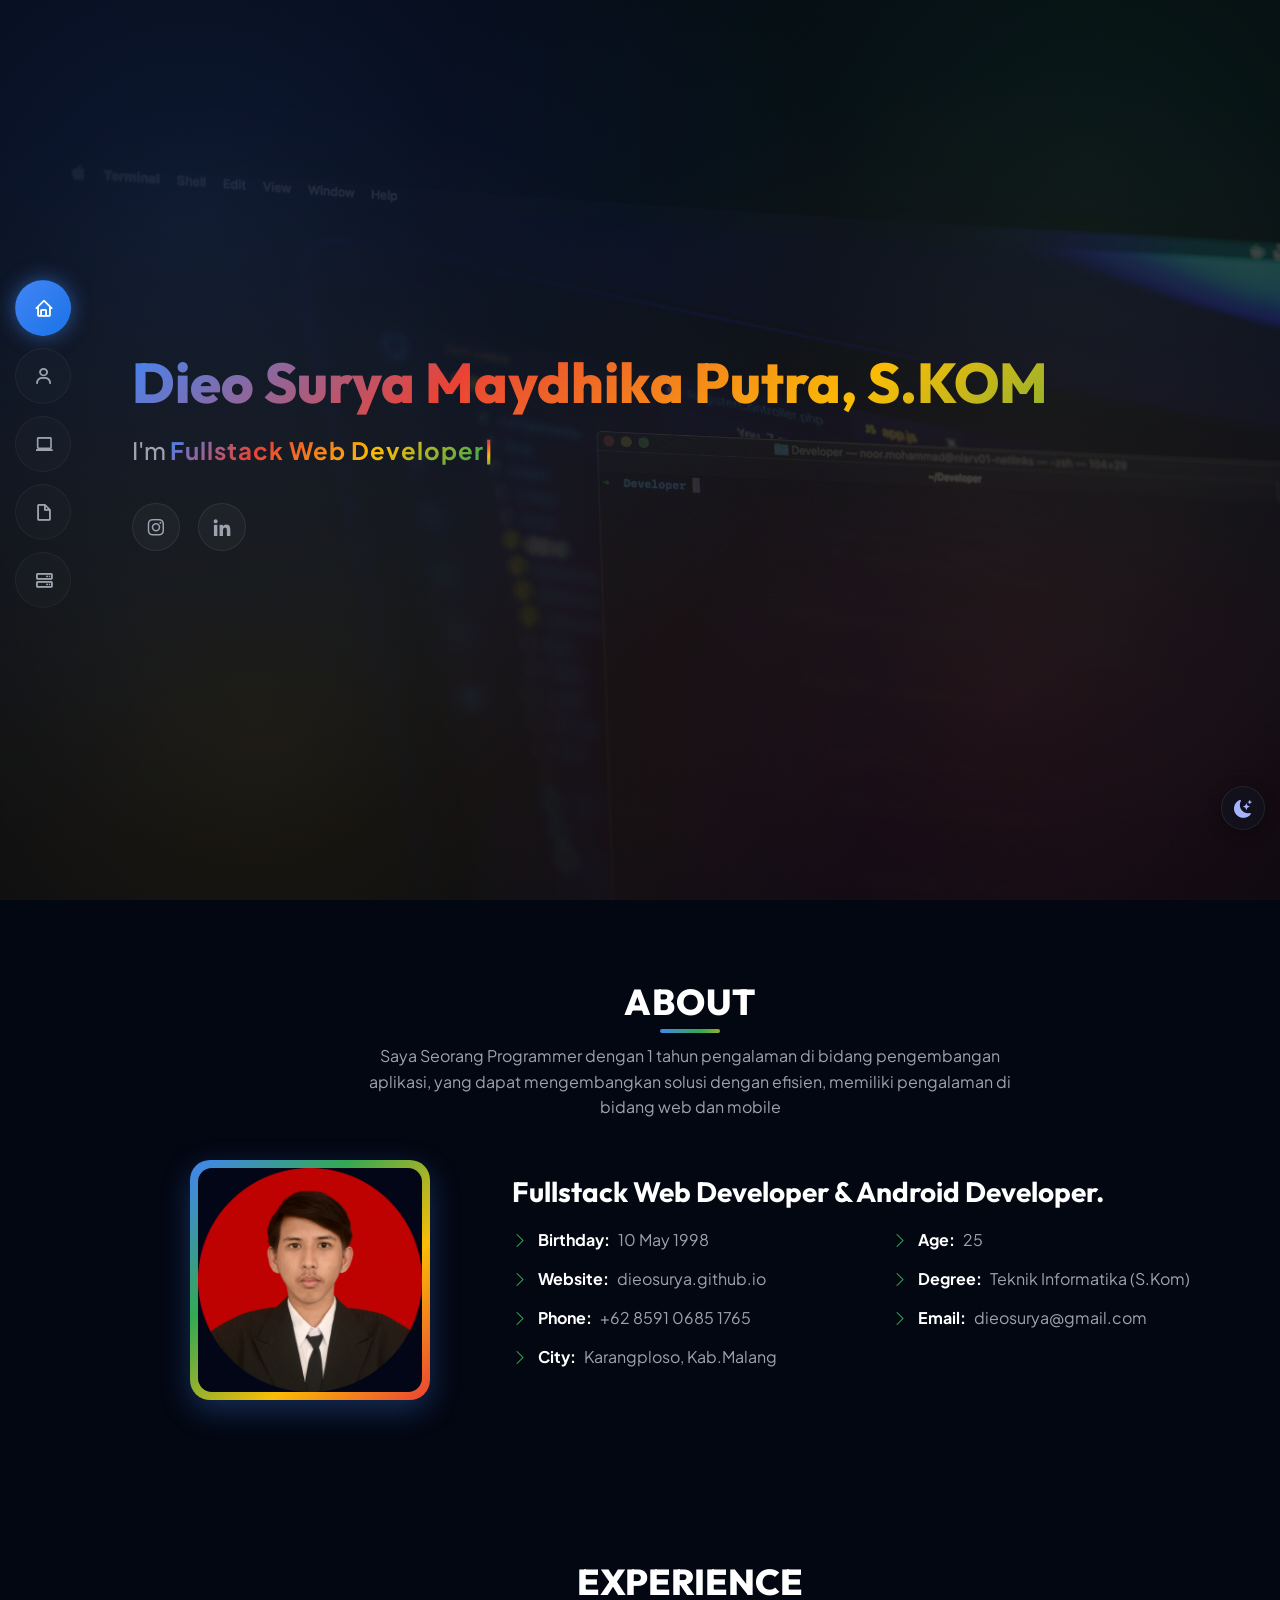
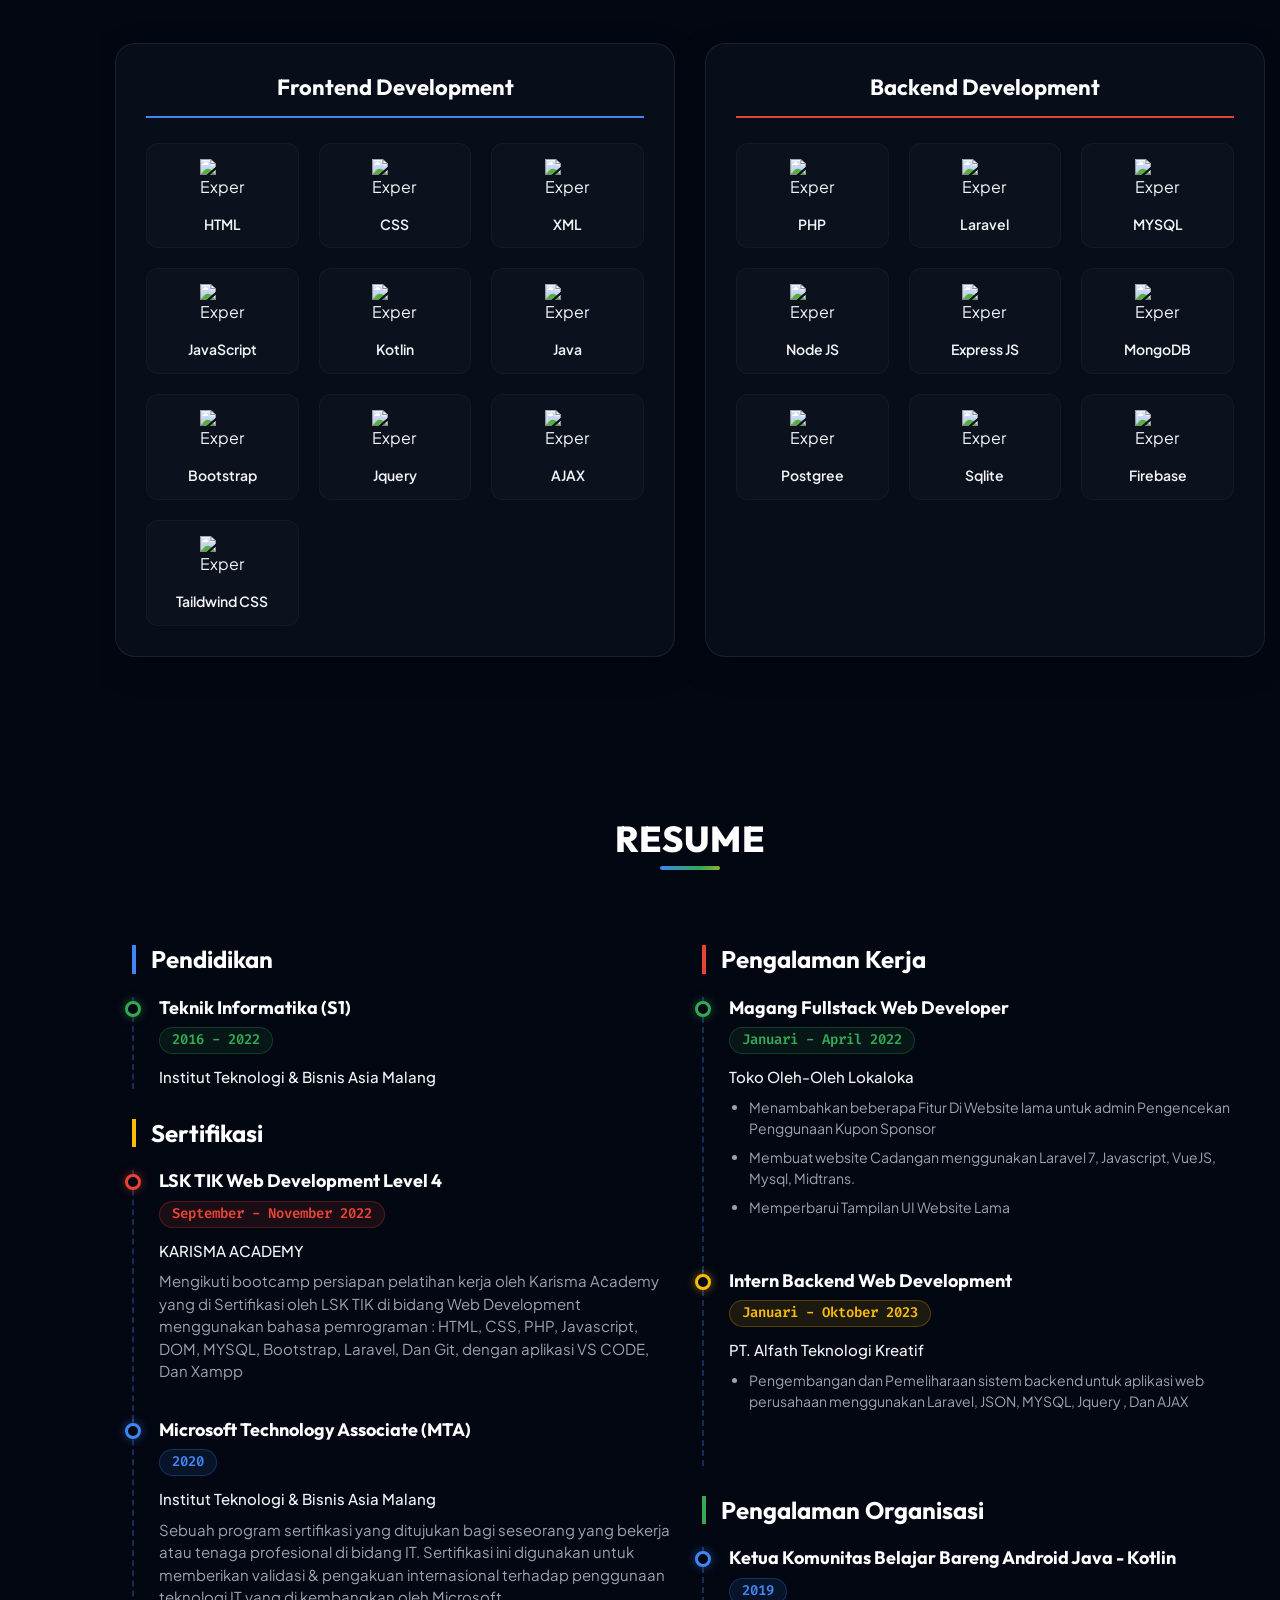
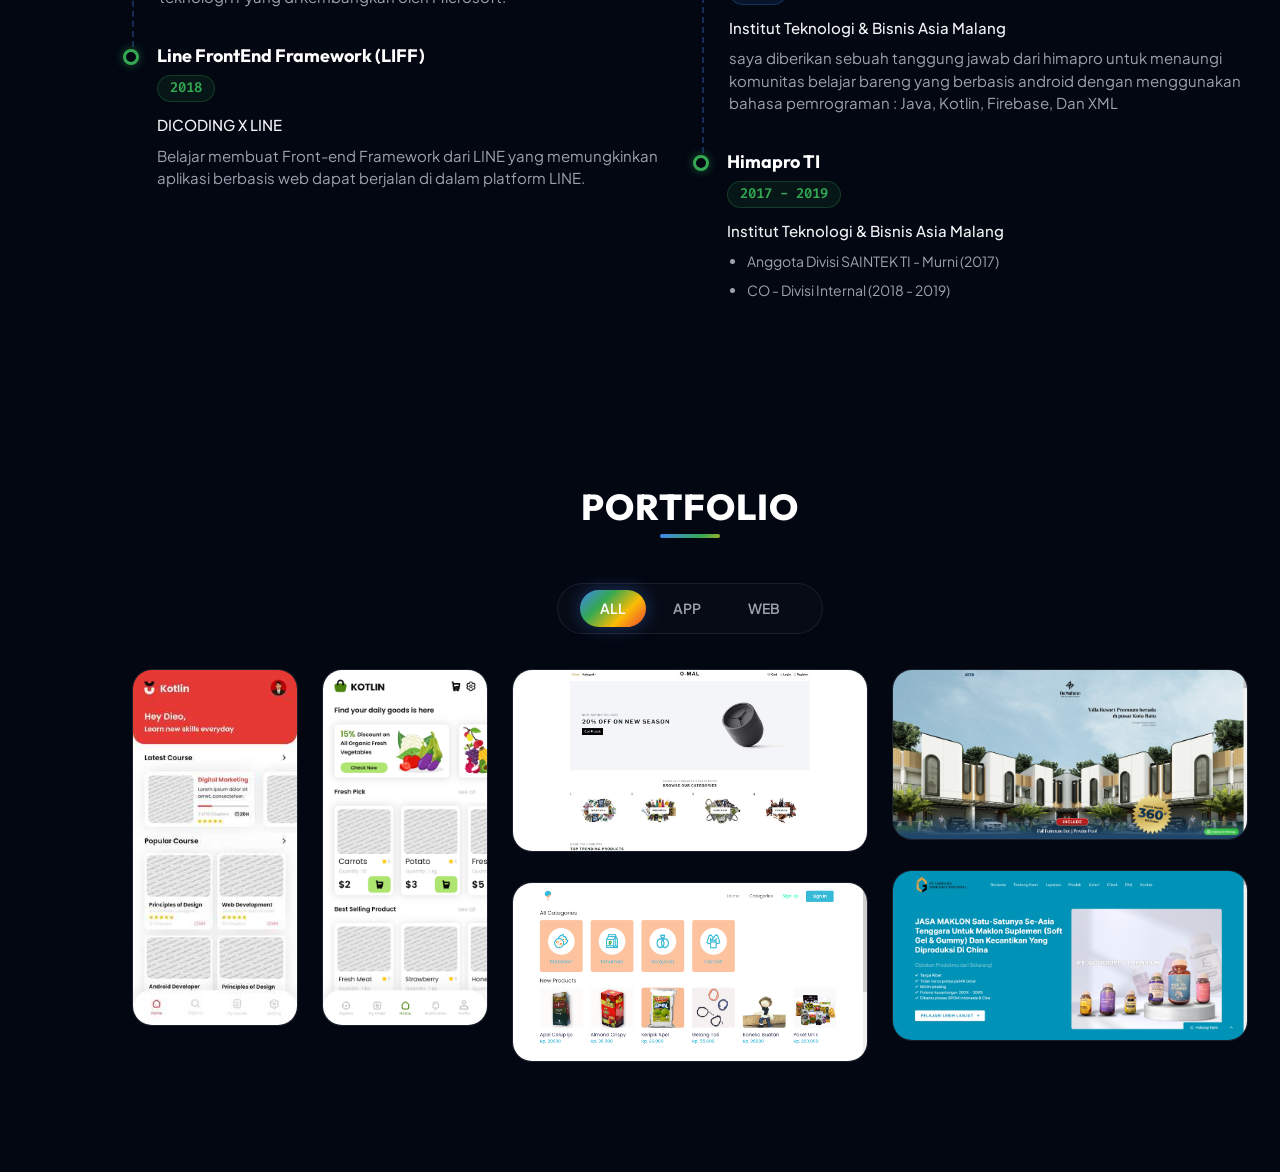
==== commit 6a536f56: "update light mode darkmode transition" ====
--- a/index.html
+++ b/index.html
@@ -35,6 +35,14 @@
 </head>
 
 <body>
+  <script>
+    (function() {
+      const savedTheme = localStorage.getItem('theme');
+      if (savedTheme === 'light') {
+        document.body.classList.add('light-mode');
+      }
+    })();
+  </script>
   <!-- Background Glow Orbs -->
   <div class="glow-bg-container">
     <div class="glow-orb orb-1"></div>
@@ -648,6 +656,14 @@
     <a href="#" class="back-to-top d-flex align-items-center justify-content-center"><i
         class="bi bi-arrow-up-short"></i></a>
 
+    <!-- ======= Theme Toggle Button ======= -->
+    <button id="theme-toggle" class="theme-toggle" aria-label="Toggle light/dark mode" title="Toggle light/dark mode">
+      <span class="theme-toggle-icon">
+        <i class="bi bi-moon-stars-fill theme-icon-dark"></i>
+        <i class="bi bi-sun-fill theme-icon-light"></i>
+      </span>
+    </button>
+
     <!-- Vendor JS Files -->
     <script src="assets/vendor/purecounter/purecounter_vanilla.js"></script>
     <script src="assets/vendor/aos/aos.js"></script>
--- a/assets/css/style.css
+++ b/assets/css/style.css
@@ -67,6 +67,7 @@
   overflow-x: hidden;
   margin: 0;
   padding: 0;
+  transition: background-color 0.4s ease, color 0.4s ease;
 }
 
 a {
@@ -116,6 +117,7 @@
   overflow: hidden;
   background-color: var(--bg-dark);
   pointer-events: none;
+  transition: background-color 0.4s ease;
 }
 
 .glow-bg-container::before {
@@ -230,6 +232,348 @@
 }
 
 /*--------------------------------------------------------------
+# Theme Toggle Button
+--------------------------------------------------------------*/
+.theme-toggle {
+  position: fixed;
+  right: 15px;
+  bottom: 70px;
+  z-index: 996;
+  background: var(--bg-card);
+  border: 1px solid var(--border-color);
+  backdrop-filter: blur(12px);
+  -webkit-backdrop-filter: blur(12px);
+  width: 44px;
+  height: 44px;
+  border-radius: 50%;
+  display: flex;
+  align-items: center;
+  justify-content: center;
+  cursor: pointer;
+  transition: var(--transition);
+  box-shadow: 0 4px 15px rgba(0, 0, 0, 0.3);
+  overflow: hidden;
+}
+
+.theme-toggle:hover {
+  background: var(--gradient-rainbow);
+  border-color: transparent;
+  transform: translateY(-3px) rotate(15deg);
+  box-shadow: 0 0 20px rgba(66, 133, 244, 0.4);
+}
+
+.theme-toggle-icon {
+  position: relative;
+  width: 20px;
+  height: 20px;
+  display: flex;
+  align-items: center;
+  justify-content: center;
+}
+
+.theme-icon-dark,
+.theme-icon-light {
+  position: absolute;
+  font-size: 18px;
+  transition: all 0.5s cubic-bezier(0.16, 1, 0.3, 1);
+}
+
+/* Dark mode (default): show moon, hide sun */
+.theme-icon-dark {
+  color: #a5b4fc;
+  opacity: 1;
+  transform: rotate(0deg) scale(1);
+}
+
+.theme-icon-light {
+  color: var(--google-yellow);
+  opacity: 0;
+  transform: rotate(90deg) scale(0.5);
+}
+
+/* Light mode: hide moon, show sun */
+body.light-mode .theme-icon-dark {
+  opacity: 0;
+  transform: rotate(-90deg) scale(0.5);
+}
+
+body.light-mode .theme-icon-light {
+  opacity: 1;
+  transform: rotate(0deg) scale(1);
+}
+
+body.light-mode .theme-toggle {
+  background: rgba(255, 255, 255, 0.8);
+  border-color: rgba(0, 0, 0, 0.1);
+  box-shadow: 0 4px 15px rgba(0, 0, 0, 0.15);
+}
+
+/*--------------------------------------------------------------
+# Light Mode Overrides
+--------------------------------------------------------------*/
+body.light-mode {
+  background-color: #f0f2f8;
+  color: #1a1c2e;
+}
+
+body.light-mode .glow-bg-container {
+  background-color: #f0f2f8;
+}
+
+body.light-mode .glow-bg-container::before {
+  background-image:
+    linear-gradient(rgba(0, 0, 0, 0.04) 1px, transparent 1px),
+    linear-gradient(90deg, rgba(0, 0, 0, 0.04) 1px, transparent 1px);
+}
+
+body.light-mode .glow-orb {
+  mix-blend-mode: multiply;
+  opacity: 0.07;
+}
+
+/* Light mode — text */
+body.light-mode,
+body.light-mode p,
+body.light-mode .about .content ul li {
+  color: #374151;
+}
+
+body.light-mode h1,
+body.light-mode h2,
+body.light-mode h3,
+body.light-mode h4,
+body.light-mode h5,
+body.light-mode h6 {
+  color: #111827;
+}
+
+/* Light mode — header/nav */
+body.light-mode #header {
+  background: transparent;
+}
+
+@media (max-width: 991px) {
+  body.light-mode #header {
+    background: rgba(240, 242, 248, 0.95);
+    border-right: 1px solid rgba(0, 0, 0, 0.1);
+  }
+}
+
+body.light-mode .nav-menu a,
+body.light-mode .nav-menu a:focus {
+  color: #374151;
+  background: rgba(0, 0, 0, 0.04);
+  border: 1px solid rgba(0, 0, 0, 0.08);
+}
+
+body.light-mode .nav-menu a span,
+body.light-mode .nav-menu a:focus span {
+  color: #374151;
+}
+
+body.light-mode .nav-menu a:hover,
+body.light-mode .nav-menu .active,
+body.light-mode .nav-menu li:hover > a {
+  color: #fff !important;
+  border-color: transparent !important;
+}
+
+body.light-mode .nav-menu a:hover i,
+body.light-mode .nav-menu .active i,
+body.light-mode .nav-menu li:hover > a i {
+  color: #fff !important;
+}
+
+body.light-mode .nav-menu a:hover span,
+body.light-mode .nav-menu .active span,
+body.light-mode .nav-menu li:hover > a span {
+  color: #fff !important;
+}
+
+/* Light mode — hero */
+body.light-mode #hero {
+  background: linear-gradient(to right, rgba(240, 242, 248, 0.97), rgba(240, 242, 248, 0.80));
+}
+
+body.light-mode #hero p {
+  color: #4b5563;
+}
+
+body.light-mode #hero .social-links a {
+  color: #4b5563;
+  background: rgba(0, 0, 0, 0.05);
+  border: 1px solid rgba(0, 0, 0, 0.1);
+}
+
+/* Light mode — cards */
+body.light-mode .details-container,
+body.light-mode .portfolio .portfolio-wrap,
+body.light-mode .portfolio-details .portfolio-info {
+  background: rgba(255, 255, 255, 0.75);
+  border-color: rgba(0, 0, 0, 0.08);
+  box-shadow: 0 4px 20px rgba(0, 0, 0, 0.08);
+}
+
+body.light-mode article {
+  background: rgba(255, 255, 255, 0.6);
+  border: 1px solid rgba(0, 0, 0, 0.07);
+}
+
+body.light-mode article h3 {
+  color: #1f2937;
+}
+
+body.light-mode article:hover {
+  background: rgba(255, 255, 255, 0.95);
+  box-shadow: 0 8px 24px rgba(0, 0, 0, 0.06);
+}
+
+/* Light mode — section titles */
+body.light-mode .section-title h2,
+body.light-mode #experience .title {
+  color: #111827;
+}
+
+body.light-mode .section-title p {
+  color: #6b7280;
+}
+
+/* Light mode — experience sub-titles */
+body.light-mode .experience-sub-title {
+  color: #111827;
+  border-bottom-color: rgba(0, 0, 0, 0.1);
+}
+
+/* Light mode — resume */
+body.light-mode .resume .resume-title {
+  color: #111827;
+}
+
+body.light-mode .resume .resume-item {
+  border-left-color: rgba(66, 133, 244, 0.35);
+}
+
+body.light-mode .resume .resume-item h4 {
+  color: #111827;
+}
+
+body.light-mode .resume .resume-item p {
+  color: #4b5563;
+}
+
+body.light-mode .resume .resume-item p em {
+  color: #1f2937;
+}
+
+body.light-mode .resume .resume-item ul {
+  color: #4b5563;
+}
+
+body.light-mode .resume .resume-item::before {
+  background: #f0f2f8;
+}
+
+body.light-mode .resume .resume-item:nth-child(4n+3) h5 {
+  color: #b06000;
+  background: rgba(251, 188, 5, 0.12);
+  border-color: rgba(251, 188, 5, 0.35);
+}
+
+/* Light mode — portfolio */
+body.light-mode .portfolio #portfolio-flters {
+  background: rgba(255, 255, 255, 0.7);
+  border-color: rgba(0, 0, 0, 0.1);
+}
+
+body.light-mode .portfolio #portfolio-flters li {
+  color: #4b5563;
+}
+
+body.light-mode .portfolio #portfolio-flters li.filter-active,
+body.light-mode .portfolio #portfolio-flters li:hover {
+  color: #fff;
+}
+
+body.light-mode .portfolio .portfolio-wrap::before {
+  background: linear-gradient(to top, rgba(255, 255, 255, 0.98), rgba(255, 255, 255, 0.85));
+}
+
+body.light-mode .portfolio .portfolio-wrap .portfolio-info h4,
+body.light-mode .portfolio .portfolio-wrap .portfolio-info h4 a {
+  color: #111827;
+}
+
+body.light-mode .portfolio .portfolio-wrap .portfolio-info p {
+  color: #4b5563;
+}
+
+/* Light mode — portfolio details page */
+body.light-mode .portfolio-details .portfolio-info h3 {
+  color: #111827;
+  border-bottom-color: rgba(0, 0, 0, 0.08);
+}
+
+body.light-mode .portfolio-details .portfolio-info ul li strong {
+  color: #111827;
+}
+
+body.light-mode .portfolio-details .portfolio-description h2 {
+  color: #111827;
+}
+
+body.light-mode .portfolio-details .portfolio-details-slider .swiper-pagination .swiper-pagination-bullet {
+  background-color: rgba(0, 0, 0, 0.2);
+  border-color: rgba(0, 0, 0, 0.15);
+}
+
+body.light-mode .portfolio-details .portfolio-details-slider .swiper-pagination .swiper-pagination-bullet-active {
+  background-color: var(--primary);
+  border-color: var(--primary);
+}
+
+body.light-mode .profile-img {
+  background: #e2e8f0;
+}
+
+/* Light mode — about info list */
+body.light-mode .about .content ul strong {
+  color: #111827;
+}
+
+body.light-mode .about .content h3 {
+  color: #111827;
+}
+
+/* Light mode — scrollbar */
+body.light-mode ::-webkit-scrollbar-track {
+  background: #e5e7eb;
+}
+
+body.light-mode ::-webkit-scrollbar-thumb {
+  background: rgba(0, 0, 0, 0.2);
+}
+
+/* Light mode — preloader */
+body.light-mode #preloader {
+  background: #f0f2f8;
+}
+
+/* Light mode — mobile toggle */
+body.light-mode .mobile-nav-toggle {
+  background: rgba(240, 242, 248, 0.9) !important;
+  color: #1f2937;
+  border-color: rgba(0, 0, 0, 0.1);
+}
+
+body.light-mode.mobile-nav-active .mobile-nav-toggle {
+  color: #fff;
+  background: var(--gradient-rainbow) !important;
+  border-color: transparent;
+}
+
+
+
+/*--------------------------------------------------------------
 # Preloader
 --------------------------------------------------------------*/
 #preloader {
@@ -476,9 +820,9 @@
 
 .mobile-nav-active .mobile-nav-toggle {
   color: #fff;
-  background: var(--gradient-primary) !important;
+  background: var(--gradient-rainbow) !important;
   border-color: transparent;
-  box-shadow: 0 0 15px rgba(99, 102, 241, 0.5);
+  box-shadow: 0 0 15px rgba(66, 133, 244, 0.5), 0 0 15px rgba(234, 67, 53, 0.3);
 }
 
 /*--------------------------------------------------------------
@@ -508,8 +852,11 @@
   left: 0;
   right: 0;
   bottom: 0;
-  background: radial-gradient(circle at 30% 30%, rgba(99, 102, 241, 0.12), transparent 60%),
-              radial-gradient(circle at 80% 70%, rgba(6, 182, 212, 0.12), transparent 60%);
+  background:
+    radial-gradient(circle at 15% 25%, rgba(66, 133, 244, 0.14), transparent 50%),
+    radial-gradient(circle at 85% 20%, rgba(52, 168, 83, 0.12), transparent 50%),
+    radial-gradient(circle at 80% 75%, rgba(234, 67, 53, 0.12), transparent 50%),
+    radial-gradient(circle at 20% 80%, rgba(251, 188, 5, 0.10), transparent 50%);
   z-index: 1;
 }
 
@@ -539,10 +886,13 @@
 }
 
 #hero p span {
-  color: var(--secondary);
-  font-weight: 600;
-  border-bottom: 2px solid var(--secondary);
+  background: var(--gradient-text);
+  -webkit-background-clip: text;
+  -webkit-text-fill-color: transparent;
+  font-weight: 700;
   letter-spacing: 1px;
+  border-bottom: 2px solid transparent;
+  background-clip: text;
 }
 
 #hero .social-links {
@@ -566,10 +916,23 @@
 
 #hero .social-links a:hover {
   color: #fff;
-  background: var(--gradient-primary);
   border-color: transparent;
   transform: translateY(-5px);
-  box-shadow: 0 5px 15px rgba(99, 102, 241, 0.4);
+}
+
+#hero .social-links a:nth-child(1):hover {
+  background: linear-gradient(135deg, var(--google-blue), #1a73e8);
+  box-shadow: 0 5px 18px rgba(66, 133, 244, 0.5);
+}
+
+#hero .social-links a:nth-child(2):hover {
+  background: linear-gradient(135deg, var(--google-red), #d93025);
+  box-shadow: 0 5px 18px rgba(234, 67, 53, 0.5);
+}
+
+#hero .social-links a:nth-child(3):hover {
+  background: linear-gradient(135deg, var(--google-green), #1e8e3e);
+  box-shadow: 0 5px 18px rgba(52, 168, 83, 0.5);
 }
 
 @media (max-width: 992px) {
@@ -620,11 +983,19 @@
   display: block;
   width: 60px;
   height: 4px;
-  background: var(--gradient-primary);
+  background: var(--gradient-rainbow);
+  background-size: 200% 200%;
   border-radius: 2px;
   bottom: -10px;
   left: 50%;
   transform: translateX(-50%);
+  animation: rainbowShift 4s ease infinite;
+}
+
+@keyframes rainbowShift {
+  0% { background-position: 0% 50%; }
+  50% { background-position: 100% 50%; }
+  100% { background-position: 0% 50%; }
 }
 
 .section-title p {
@@ -890,14 +1261,28 @@
   margin-top: 30px;
   margin-bottom: 25px;
   color: #fff;
-  border-left: 4px solid var(--primary);
+  border-left: 4px solid var(--google-blue);
   padding-left: 15px;
+}
+
+/* Alternate resume-title accent colors per section */
+.resume .col-lg-6:first-child .resume-title:first-of-type {
+  border-left-color: var(--google-blue);
+}
+.resume .col-lg-6:first-child .resume-title:last-of-type {
+  border-left-color: var(--google-yellow);
+}
+.resume .col-lg-6:last-child .resume-title:first-of-type {
+  border-left-color: var(--google-red);
+}
+.resume .col-lg-6:last-child .resume-title:last-of-type {
+  border-left-color: var(--google-green);
 }
 
 .resume .resume-item {
   padding: 0 0 30px 25px;
   margin-top: -2px;
-  border-left: 2px dashed rgba(99, 102, 241, 0.3);
+  border-left: 2px dashed rgba(66, 133, 244, 0.3);
   position: relative;
 }
 
@@ -915,16 +1300,26 @@
   left: -9px;
   top: 4px;
   background: var(--bg-dark);
-  border: 3px solid var(--primary);
-  box-shadow: 0 0 10px var(--primary);
-  transition: var(--transition);
-}
+  border: 3px solid var(--google-blue);
+  box-shadow: 0 0 10px rgba(66, 133, 244, 0.5);
+  transition: var(--transition);
+}
+
+/* Cycle timeline dot colors per item: Blue, Green, Yellow, Red */
+.resume .resume-item:nth-child(4n+1)::before { border-color: var(--google-blue); box-shadow: 0 0 10px rgba(66,133,244,0.5); }
+.resume .resume-item:nth-child(4n+2)::before { border-color: var(--google-green); box-shadow: 0 0 10px rgba(52,168,83,0.5); }
+.resume .resume-item:nth-child(4n+3)::before { border-color: var(--google-yellow); box-shadow: 0 0 10px rgba(251,188,5,0.5); }
+.resume .resume-item:nth-child(4n+4)::before { border-color: var(--google-red); box-shadow: 0 0 10px rgba(234,67,53,0.5); }
 
 .resume .resume-item:hover::before {
-  background: var(--primary);
-  box-shadow: 0 0 18px var(--primary);
+  background: var(--google-blue);
+  box-shadow: 0 0 20px rgba(66, 133, 244, 0.8);
   transform: scale(1.2);
 }
+.resume .resume-item:nth-child(4n+1):hover::before { background: var(--google-blue); box-shadow: 0 0 20px rgba(66,133,244,0.8); }
+.resume .resume-item:nth-child(4n+2):hover::before { background: var(--google-green); box-shadow: 0 0 20px rgba(52,168,83,0.8); }
+.resume .resume-item:nth-child(4n+3):hover::before { background: var(--google-yellow); box-shadow: 0 0 20px rgba(251,188,5,0.8); }
+.resume .resume-item:nth-child(4n+4):hover::before { background: var(--google-red); box-shadow: 0 0 20px rgba(234,67,53,0.8); }
 
 .resume .resume-item h4 {
   font-family: var(--font-heading);
@@ -937,15 +1332,21 @@
 .resume .resume-item h5 {
   font-family: var(--font-mono);
   font-size: 14px;
-  background: rgba(99, 102, 241, 0.1);
-  color: var(--primary);
-  border: 1px solid rgba(99, 102, 241, 0.2);
+  background: rgba(66, 133, 244, 0.1);
+  color: var(--google-blue);
+  border: 1px solid rgba(66, 133, 244, 0.25);
   padding: 4px 12px;
   display: inline-block;
   font-weight: 600;
   border-radius: 50px;
   margin-bottom: 12px;
 }
+
+/* Cycle date badge colors per item */
+.resume .resume-item:nth-child(4n+1) h5 { color: var(--google-blue); background: rgba(66,133,244,0.1); border-color: rgba(66,133,244,0.25); }
+.resume .resume-item:nth-child(4n+2) h5 { color: var(--google-green); background: rgba(52,168,83,0.1); border-color: rgba(52,168,83,0.25); }
+.resume .resume-item:nth-child(4n+3) h5 { color: var(--google-yellow); background: rgba(251,188,5,0.1); border-color: rgba(251,188,5,0.25); }
+.resume .resume-item:nth-child(4n+4) h5 { color: var(--google-red); background: rgba(234,67,53,0.1); border-color: rgba(234,67,53,0.25); }
 
 .resume .resume-item p {
   color: var(--text-secondary);
@@ -1005,7 +1406,8 @@
 .portfolio #portfolio-flters li:hover,
 .portfolio #portfolio-flters li.filter-active {
   color: #fff;
-  background: var(--gradient-primary);
+  background: var(--gradient-rainbow);
+  box-shadow: 0 0 18px rgba(66, 133, 244, 0.35);
 }
 
 .portfolio .portfolio-item {
@@ -1106,13 +1508,29 @@
 
 .portfolio .portfolio-wrap .portfolio-links a:hover {
   transform: scale(1.1);
-  box-shadow: 0 0 15px var(--primary);
-}
-
-.portfolio .portfolio-wrap:hover {
+  box-shadow: 0 0 18px rgba(66, 133, 244, 0.6);
+}
+
+/* Cycle portfolio card hover accent colors */
+.portfolio .portfolio-item:nth-child(4n+1) .portfolio-wrap:hover {
   transform: translateY(-8px);
-  border-color: var(--primary);
-  box-shadow: 0 15px 30px rgba(99, 102, 241, 0.25);
+  border-color: var(--google-blue);
+  box-shadow: 0 15px 30px rgba(66, 133, 244, 0.3);
+}
+.portfolio .portfolio-item:nth-child(4n+2) .portfolio-wrap:hover {
+  transform: translateY(-8px);
+  border-color: var(--google-red);
+  box-shadow: 0 15px 30px rgba(234, 67, 53, 0.3);
+}
+.portfolio .portfolio-item:nth-child(4n+3) .portfolio-wrap:hover {
+  transform: translateY(-8px);
+  border-color: var(--google-yellow);
+  box-shadow: 0 15px 30px rgba(251, 188, 5, 0.3);
+}
+.portfolio .portfolio-item:nth-child(4n+4) .portfolio-wrap:hover {
+  transform: translateY(-8px);
+  border-color: var(--google-green);
+  box-shadow: 0 15px 30px rgba(52, 168, 83, 0.3);
 }
 
 .portfolio .portfolio-wrap:hover img {
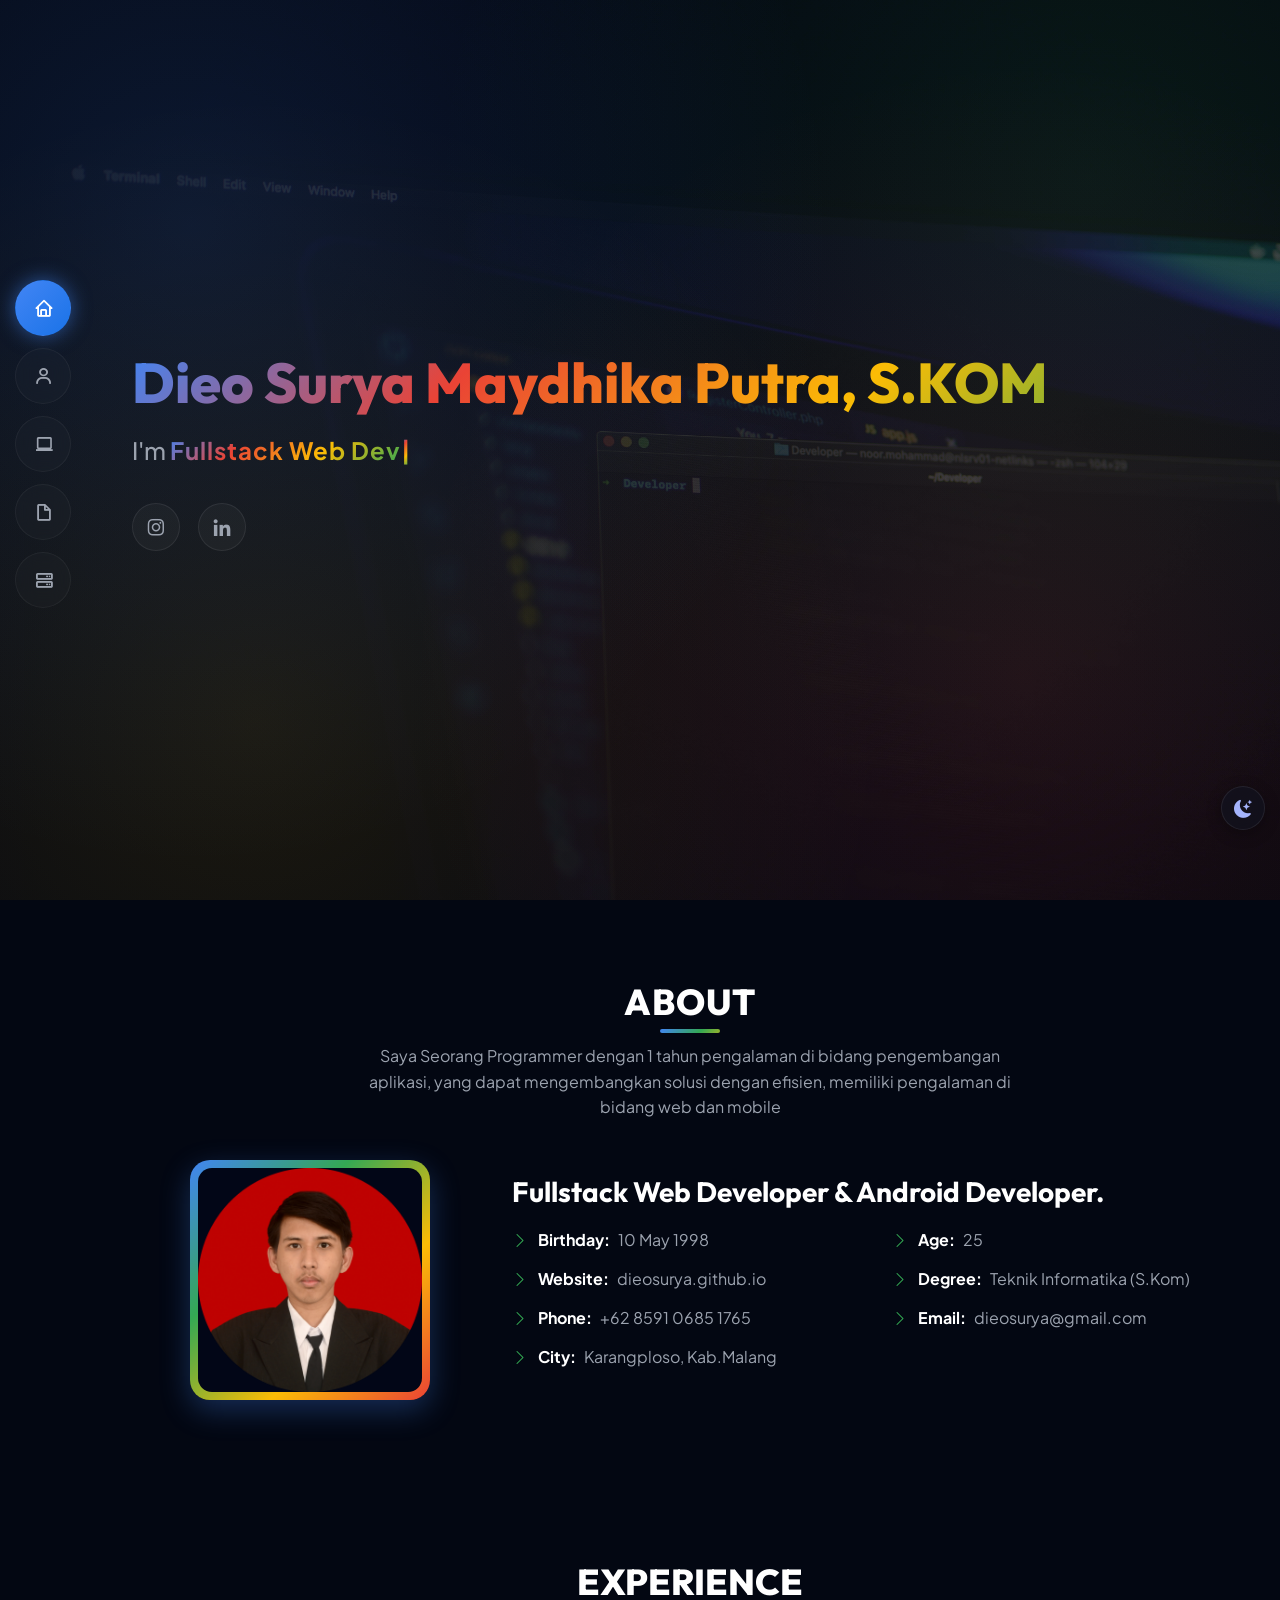
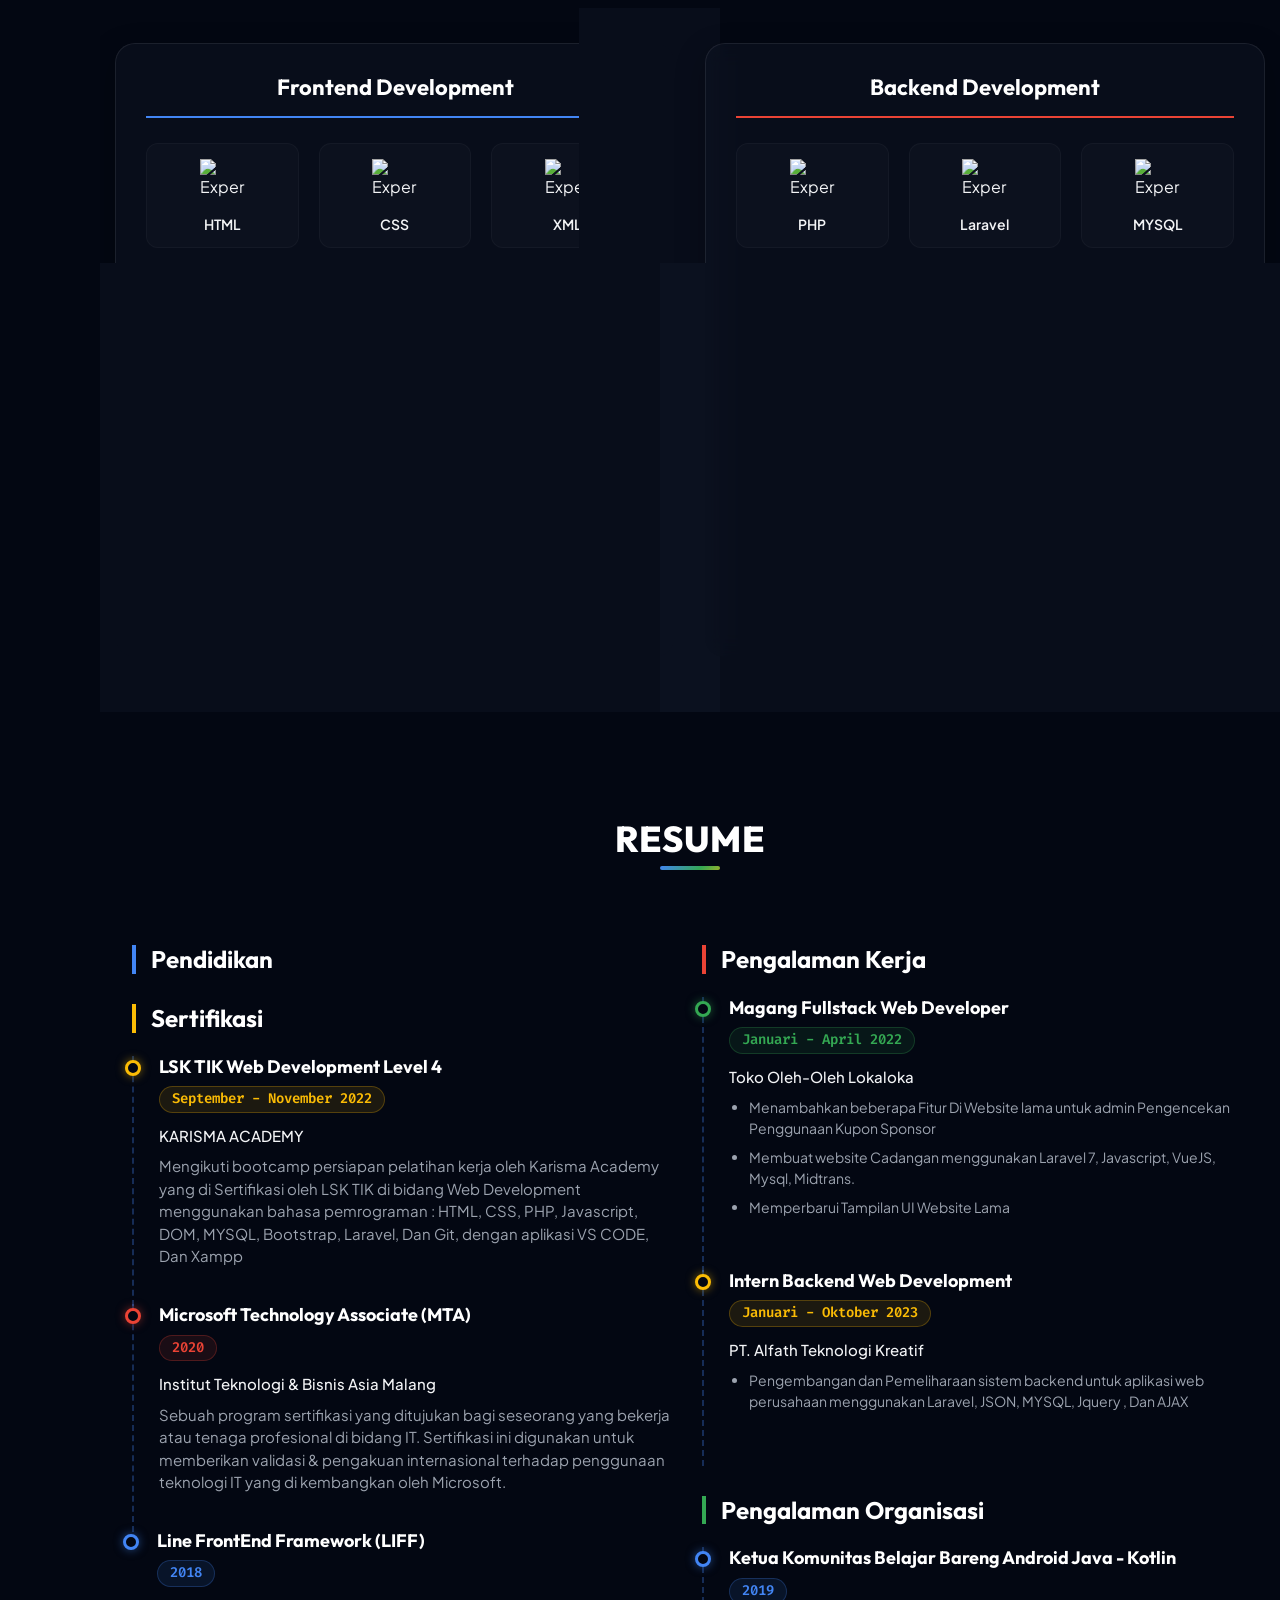
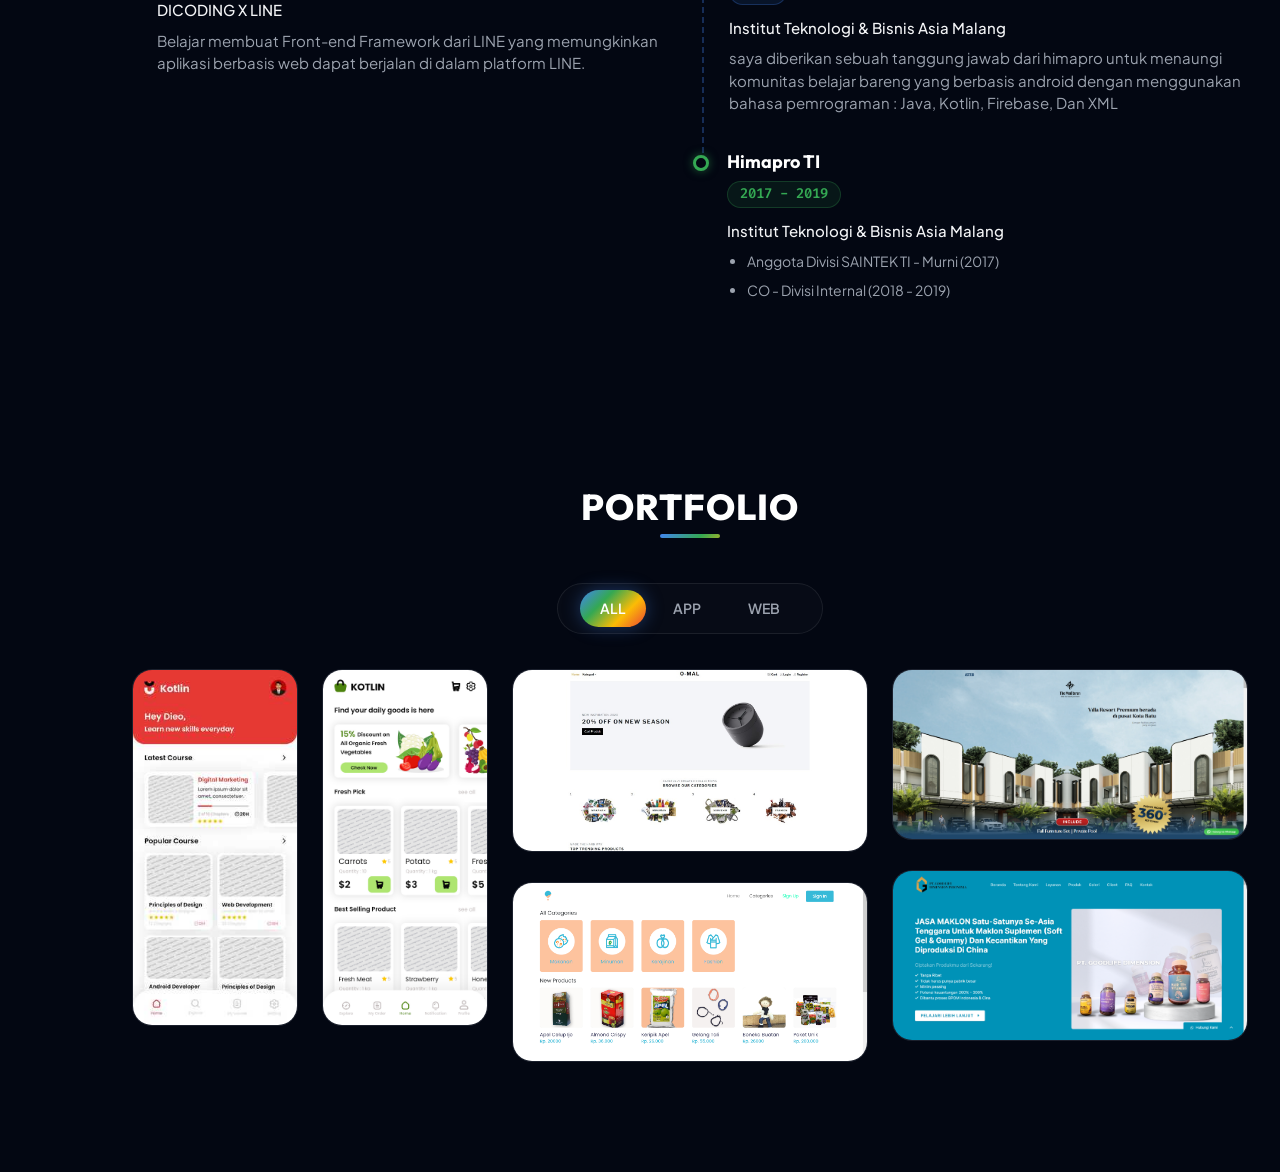
==== commit d9e2c463: "update design" ====
--- a/index.html
+++ b/index.html
@@ -36,7 +36,7 @@
 
 <body>
   <script>
-    (function() {
+    (function () {
       const savedTheme = localStorage.getItem('theme');
       if (savedTheme === 'light') {
         document.body.classList.add('light-mode');
@@ -65,13 +65,16 @@
           <a href="#about" class="nav-link scrollto nav-about"><i class="bx bx-user"></i> <span>About</span></a>
         </li>
         <li>
-          <a href="#experience" class="nav-link scrollto nav-experience"><i class='bx bx-laptop'></i> <span>Experience</span></a>
+          <a href="#experience" class="nav-link scrollto nav-experience"><i class='bx bx-laptop'></i>
+            <span>Experience</span></a>
         </li>
         <li>
-          <a href="#resume" class="nav-link scrollto nav-resume"><i class=" bx bx-file-blank "></i> <span>Resume</span></a>
+          <a href="#resume" class="nav-link scrollto nav-resume"><i class=" bx bx-file-blank "></i>
+            <span>Resume</span></a>
         </li>
         <li>
-          <a href="#portfolio" class="nav-link scrollto nav-portfolio"><i class="bx bx-server"></i> <span>Portofolio</span></a>
+          <a href="#portfolio" class="nav-link scrollto nav-portfolio"><i class="bx bx-server"></i>
+            <span>Portofolio</span></a>
         </li>
       </ul>
     </nav>
@@ -219,7 +222,8 @@
                 </div>
               </article>
               <article>
-                <img src="https://cdn.jsdelivr.net/gh/devicons/devicon/icons/bootstrap/bootstrap-plain-wordmark.svg"
+
+                <img src="https://cdn.jsdelivr.net/gh/devicons/devicon@latest/icons/bootstrap/bootstrap-original.svg"
                   alt="Experience icon" class="icon experience-icon" />
                 <div>
                   <h3>Bootstrap</h3>
@@ -243,8 +247,8 @@
                 </div>
               </article>
               <article>
-                <img
-                  src="https://cdn.jsdelivr.net/gh/devicons/devicon/icons/tailwindcss/tailwindcss-original-wordmark.svg"
+                <img <img
+                  src="https://cdn.jsdelivr.net/gh/devicons/devicon@latest/icons/tailwindcss/tailwindcss-original.svg"
                   alt="Experience icon" class="icon experience-icon" />
                 <div>
                   <h3>Taildwind CSS</h3>
@@ -257,8 +261,9 @@
             <h2 class="experience-sub-title">Backend Development</h2>
             <div class="article-container">
               <article>
-                <img src="https://cdn.jsdelivr.net/gh/devicons/devicon/icons/php/php-plain.svg" alt="Experience icon"
-                  class="icon experience-icon" />
+
+                <img src="https://cdn.jsdelivr.net/gh/devicons/devicon@latest/icons/php/php-original.svg"
+                  alt="Experience icon" class="icon experience-icon" />
                 <div>
                   <h3>PHP</h3>
 
@@ -433,11 +438,11 @@
         <div class="row">
           <div class="col-lg-6">
             <h3 class="resume-title">Pendidikan</h3>
-            <div class="resume-item pb-0">
+            <!-- <div class="resume-item pb-0">
               <h4>Teknik Informatika (S1)</h4>
               <h5>2016 - 2022</h5>
               <p><em>Institut Teknologi & Bisnis Asia Malang</em></p>
-            </div>
+            </div> -->
 
             <h3 class="resume-title">Sertifikasi</h3>
             <div class="resume-item">
--- a/assets/css/style.css
+++ b/assets/css/style.css
@@ -93,13 +93,16 @@
 ::-webkit-scrollbar {
   width: 8px;
 }
+
 ::-webkit-scrollbar-track {
   background: var(--bg-dark);
 }
+
 ::-webkit-scrollbar-thumb {
   background: rgba(255, 255, 255, 0.1);
   border-radius: 4px;
 }
+
 ::-webkit-scrollbar-thumb:hover {
   background: var(--primary);
 }
@@ -127,7 +130,7 @@
   left: 0;
   width: 100%;
   height: 100%;
-  background-image: 
+  background-image:
     linear-gradient(rgba(255, 255, 255, 0.015) 1px, transparent 1px),
     linear-gradient(90deg, rgba(255, 255, 255, 0.015) 1px, transparent 1px);
   background-size: 45px 45px;
@@ -186,9 +189,11 @@
   0% {
     transform: translate(0, 0) scale(1);
   }
+
   50% {
     transform: translate(50px, -70px) scale(1.1);
   }
+
   100% {
     transform: translate(-30px, 50px) scale(0.9);
   }
@@ -373,20 +378,20 @@
 
 body.light-mode .nav-menu a:hover,
 body.light-mode .nav-menu .active,
-body.light-mode .nav-menu li:hover > a {
+body.light-mode .nav-menu li:hover>a {
   color: #fff !important;
   border-color: transparent !important;
 }
 
 body.light-mode .nav-menu a:hover i,
 body.light-mode .nav-menu .active i,
-body.light-mode .nav-menu li:hover > a i {
+body.light-mode .nav-menu li:hover>a i {
   color: #fff !important;
 }
 
 body.light-mode .nav-menu a:hover span,
 body.light-mode .nav-menu .active span,
-body.light-mode .nav-menu li:hover > a span {
+body.light-mode .nav-menu li:hover>a span {
   color: #fff !important;
 }
 
@@ -605,6 +610,7 @@
   0% {
     transform: rotate(0deg);
   }
+
   100% {
     transform: rotate(360deg);
   }
@@ -664,7 +670,7 @@
   list-style: none;
 }
 
-.nav-menu > ul > li {
+.nav-menu>ul>li {
   position: relative;
   white-space: nowrap;
 }
@@ -703,6 +709,7 @@
 }
 
 @media (min-width: 992px) {
+
   .nav-menu a,
   .nav-menu a:focus {
     width: 56px;
@@ -718,50 +725,51 @@
 .nav-menu a:hover,
 .nav-menu .active,
 .nav-menu .active:focus,
-.nav-menu li:hover > a {
+.nav-menu li:hover>a {
   color: #fff;
   border-color: transparent;
 }
 
 /* Individual Google Color Mappings for Nav Items */
 .nav-menu a.nav-home:hover,
-.nav-menu li:hover > a.nav-home,
+.nav-menu li:hover>a.nav-home,
 .nav-menu a.nav-home.active {
   background: linear-gradient(135deg, var(--google-blue), #1a73e8) !important;
   box-shadow: 0 0 20px rgba(66, 133, 244, 0.55) !important;
 }
 
 .nav-menu a.nav-about:hover,
-.nav-menu li:hover > a.nav-about,
+.nav-menu li:hover>a.nav-about,
 .nav-menu a.nav-about.active {
   background: linear-gradient(135deg, var(--google-green), #1e8e3e) !important;
   box-shadow: 0 0 20px rgba(52, 168, 83, 0.55) !important;
 }
 
 .nav-menu a.nav-experience:hover,
-.nav-menu li:hover > a.nav-experience,
+.nav-menu li:hover>a.nav-experience,
 .nav-menu a.nav-experience.active {
   background: linear-gradient(135deg, var(--google-yellow), #f29900) !important;
   box-shadow: 0 0 20px rgba(251, 188, 5, 0.55) !important;
   color: #020617 !important;
 }
+
 .nav-menu a.nav-experience:hover span,
 .nav-menu a.nav-experience.active span,
 .nav-menu a.nav-experience:hover i,
 .nav-menu a.nav-experience.active i,
-.nav-menu li:hover > a.nav-experience i {
+.nav-menu li:hover>a.nav-experience i {
   color: #020617 !important;
 }
 
 .nav-menu a.nav-resume:hover,
-.nav-menu li:hover > a.nav-resume,
+.nav-menu li:hover>a.nav-resume,
 .nav-menu a.nav-resume.active {
   background: linear-gradient(135deg, var(--google-red), #d93025) !important;
   box-shadow: 0 0 20px rgba(234, 67, 53, 0.55) !important;
 }
 
 .nav-menu a.nav-portfolio:hover,
-.nav-menu li:hover > a.nav-portfolio,
+.nav-menu li:hover>a.nav-portfolio,
 .nav-menu a.nav-portfolio.active {
   background: var(--gradient-primary) !important;
   box-shadow: 0 0 20px rgba(66, 133, 244, 0.35), 0 0 20px rgba(234, 67, 53, 0.35) !important;
@@ -770,18 +778,18 @@
 .nav-menu a:hover span,
 .nav-menu .active span,
 .nav-menu .active:focus span,
-.nav-menu li:hover > a span {
+.nav-menu li:hover>a span {
   color: #fff;
 }
 
 .nav-menu a:hover,
-.nav-menu li:hover > a {
+.nav-menu li:hover>a {
   width: 100%;
   color: #fff;
 }
 
 .nav-menu a:hover span,
-.nav-menu li:hover > a span {
+.nav-menu li:hover>a span {
   display: block;
 }
 
@@ -993,9 +1001,17 @@
 }
 
 @keyframes rainbowShift {
-  0% { background-position: 0% 50%; }
-  50% { background-position: 100% 50%; }
-  100% { background-position: 0% 50%; }
+  0% {
+    background-position: 0% 50%;
+  }
+
+  50% {
+    background-position: 100% 50%;
+  }
+
+  100% {
+    background-position: 0% 50%;
+  }
 }
 
 .section-title p {
@@ -1199,6 +1215,7 @@
   border-color: var(--google-blue);
   box-shadow: 0 5px 15px rgba(66, 133, 244, 0.35);
 }
+
 .container-frontend article:nth-child(odd):hover .experience-icon {
   filter: drop-shadow(0 0 8px rgba(66, 133, 244, 0.7));
 }
@@ -1207,6 +1224,7 @@
   border-color: var(--google-green);
   box-shadow: 0 5px 15px rgba(52, 168, 83, 0.35);
 }
+
 .container-frontend article:nth-child(even):hover .experience-icon {
   filter: drop-shadow(0 0 8px rgba(52, 168, 83, 0.7));
 }
@@ -1216,6 +1234,7 @@
   border-color: var(--google-yellow);
   box-shadow: 0 5px 15px rgba(251, 188, 5, 0.35);
 }
+
 .container-backend article:nth-child(odd):hover .experience-icon {
   filter: drop-shadow(0 0 8px rgba(251, 188, 5, 0.7));
 }
@@ -1224,6 +1243,7 @@
   border-color: var(--google-red);
   box-shadow: 0 5px 15px rgba(234, 67, 53, 0.35);
 }
+
 .container-backend article:nth-child(even):hover .experience-icon {
   filter: drop-shadow(0 0 8px rgba(234, 67, 53, 0.7));
 }
@@ -1269,12 +1289,15 @@
 .resume .col-lg-6:first-child .resume-title:first-of-type {
   border-left-color: var(--google-blue);
 }
+
 .resume .col-lg-6:first-child .resume-title:last-of-type {
   border-left-color: var(--google-yellow);
 }
+
 .resume .col-lg-6:last-child .resume-title:first-of-type {
   border-left-color: var(--google-red);
 }
+
 .resume .col-lg-6:last-child .resume-title:last-of-type {
   border-left-color: var(--google-green);
 }
@@ -1306,20 +1329,51 @@
 }
 
 /* Cycle timeline dot colors per item: Blue, Green, Yellow, Red */
-.resume .resume-item:nth-child(4n+1)::before { border-color: var(--google-blue); box-shadow: 0 0 10px rgba(66,133,244,0.5); }
-.resume .resume-item:nth-child(4n+2)::before { border-color: var(--google-green); box-shadow: 0 0 10px rgba(52,168,83,0.5); }
-.resume .resume-item:nth-child(4n+3)::before { border-color: var(--google-yellow); box-shadow: 0 0 10px rgba(251,188,5,0.5); }
-.resume .resume-item:nth-child(4n+4)::before { border-color: var(--google-red); box-shadow: 0 0 10px rgba(234,67,53,0.5); }
+.resume .resume-item:nth-child(4n+1)::before {
+  border-color: var(--google-blue);
+  box-shadow: 0 0 10px rgba(66, 133, 244, 0.5);
+}
+
+.resume .resume-item:nth-child(4n+2)::before {
+  border-color: var(--google-green);
+  box-shadow: 0 0 10px rgba(52, 168, 83, 0.5);
+}
+
+.resume .resume-item:nth-child(4n+3)::before {
+  border-color: var(--google-yellow);
+  box-shadow: 0 0 10px rgba(251, 188, 5, 0.5);
+}
+
+.resume .resume-item:nth-child(4n+4)::before {
+  border-color: var(--google-red);
+  box-shadow: 0 0 10px rgba(234, 67, 53, 0.5);
+}
 
 .resume .resume-item:hover::before {
   background: var(--google-blue);
   box-shadow: 0 0 20px rgba(66, 133, 244, 0.8);
   transform: scale(1.2);
 }
-.resume .resume-item:nth-child(4n+1):hover::before { background: var(--google-blue); box-shadow: 0 0 20px rgba(66,133,244,0.8); }
-.resume .resume-item:nth-child(4n+2):hover::before { background: var(--google-green); box-shadow: 0 0 20px rgba(52,168,83,0.8); }
-.resume .resume-item:nth-child(4n+3):hover::before { background: var(--google-yellow); box-shadow: 0 0 20px rgba(251,188,5,0.8); }
-.resume .resume-item:nth-child(4n+4):hover::before { background: var(--google-red); box-shadow: 0 0 20px rgba(234,67,53,0.8); }
+
+.resume .resume-item:nth-child(4n+1):hover::before {
+  background: var(--google-blue);
+  box-shadow: 0 0 20px rgba(66, 133, 244, 0.8);
+}
+
+.resume .resume-item:nth-child(4n+2):hover::before {
+  background: var(--google-green);
+  box-shadow: 0 0 20px rgba(52, 168, 83, 0.8);
+}
+
+.resume .resume-item:nth-child(4n+3):hover::before {
+  background: var(--google-yellow);
+  box-shadow: 0 0 20px rgba(251, 188, 5, 0.8);
+}
+
+.resume .resume-item:nth-child(4n+4):hover::before {
+  background: var(--google-red);
+  box-shadow: 0 0 20px rgba(234, 67, 53, 0.8);
+}
 
 .resume .resume-item h4 {
   font-family: var(--font-heading);
@@ -1343,10 +1397,29 @@
 }
 
 /* Cycle date badge colors per item */
-.resume .resume-item:nth-child(4n+1) h5 { color: var(--google-blue); background: rgba(66,133,244,0.1); border-color: rgba(66,133,244,0.25); }
-.resume .resume-item:nth-child(4n+2) h5 { color: var(--google-green); background: rgba(52,168,83,0.1); border-color: rgba(52,168,83,0.25); }
-.resume .resume-item:nth-child(4n+3) h5 { color: var(--google-yellow); background: rgba(251,188,5,0.1); border-color: rgba(251,188,5,0.25); }
-.resume .resume-item:nth-child(4n+4) h5 { color: var(--google-red); background: rgba(234,67,53,0.1); border-color: rgba(234,67,53,0.25); }
+.resume .resume-item:nth-child(4n+1) h5 {
+  color: var(--google-blue);
+  background: rgba(66, 133, 244, 0.1);
+  border-color: rgba(66, 133, 244, 0.25);
+}
+
+.resume .resume-item:nth-child(4n+2) h5 {
+  color: var(--google-green);
+  background: rgba(52, 168, 83, 0.1);
+  border-color: rgba(52, 168, 83, 0.25);
+}
+
+.resume .resume-item:nth-child(4n+3) h5 {
+  color: var(--google-yellow);
+  background: rgba(251, 188, 5, 0.1);
+  border-color: rgba(251, 188, 5, 0.25);
+}
+
+.resume .resume-item:nth-child(4n+4) h5 {
+  color: var(--google-red);
+  background: rgba(234, 67, 53, 0.1);
+  border-color: rgba(234, 67, 53, 0.25);
+}
 
 .resume .resume-item p {
   color: var(--text-secondary);
@@ -1517,16 +1590,19 @@
   border-color: var(--google-blue);
   box-shadow: 0 15px 30px rgba(66, 133, 244, 0.3);
 }
+
 .portfolio .portfolio-item:nth-child(4n+2) .portfolio-wrap:hover {
   transform: translateY(-8px);
   border-color: var(--google-red);
   box-shadow: 0 15px 30px rgba(234, 67, 53, 0.3);
 }
+
 .portfolio .portfolio-item:nth-child(4n+3) .portfolio-wrap:hover {
   transform: translateY(-8px);
   border-color: var(--google-yellow);
   box-shadow: 0 15px 30px rgba(251, 188, 5, 0.3);
 }
+
 .portfolio .portfolio-item:nth-child(4n+4) .portfolio-wrap:hover {
   transform: translateY(-8px);
   border-color: var(--google-green);
@@ -1629,4 +1705,4 @@
   padding: 0;
   color: var(--text-secondary);
   line-height: 1.6;
-}
+}
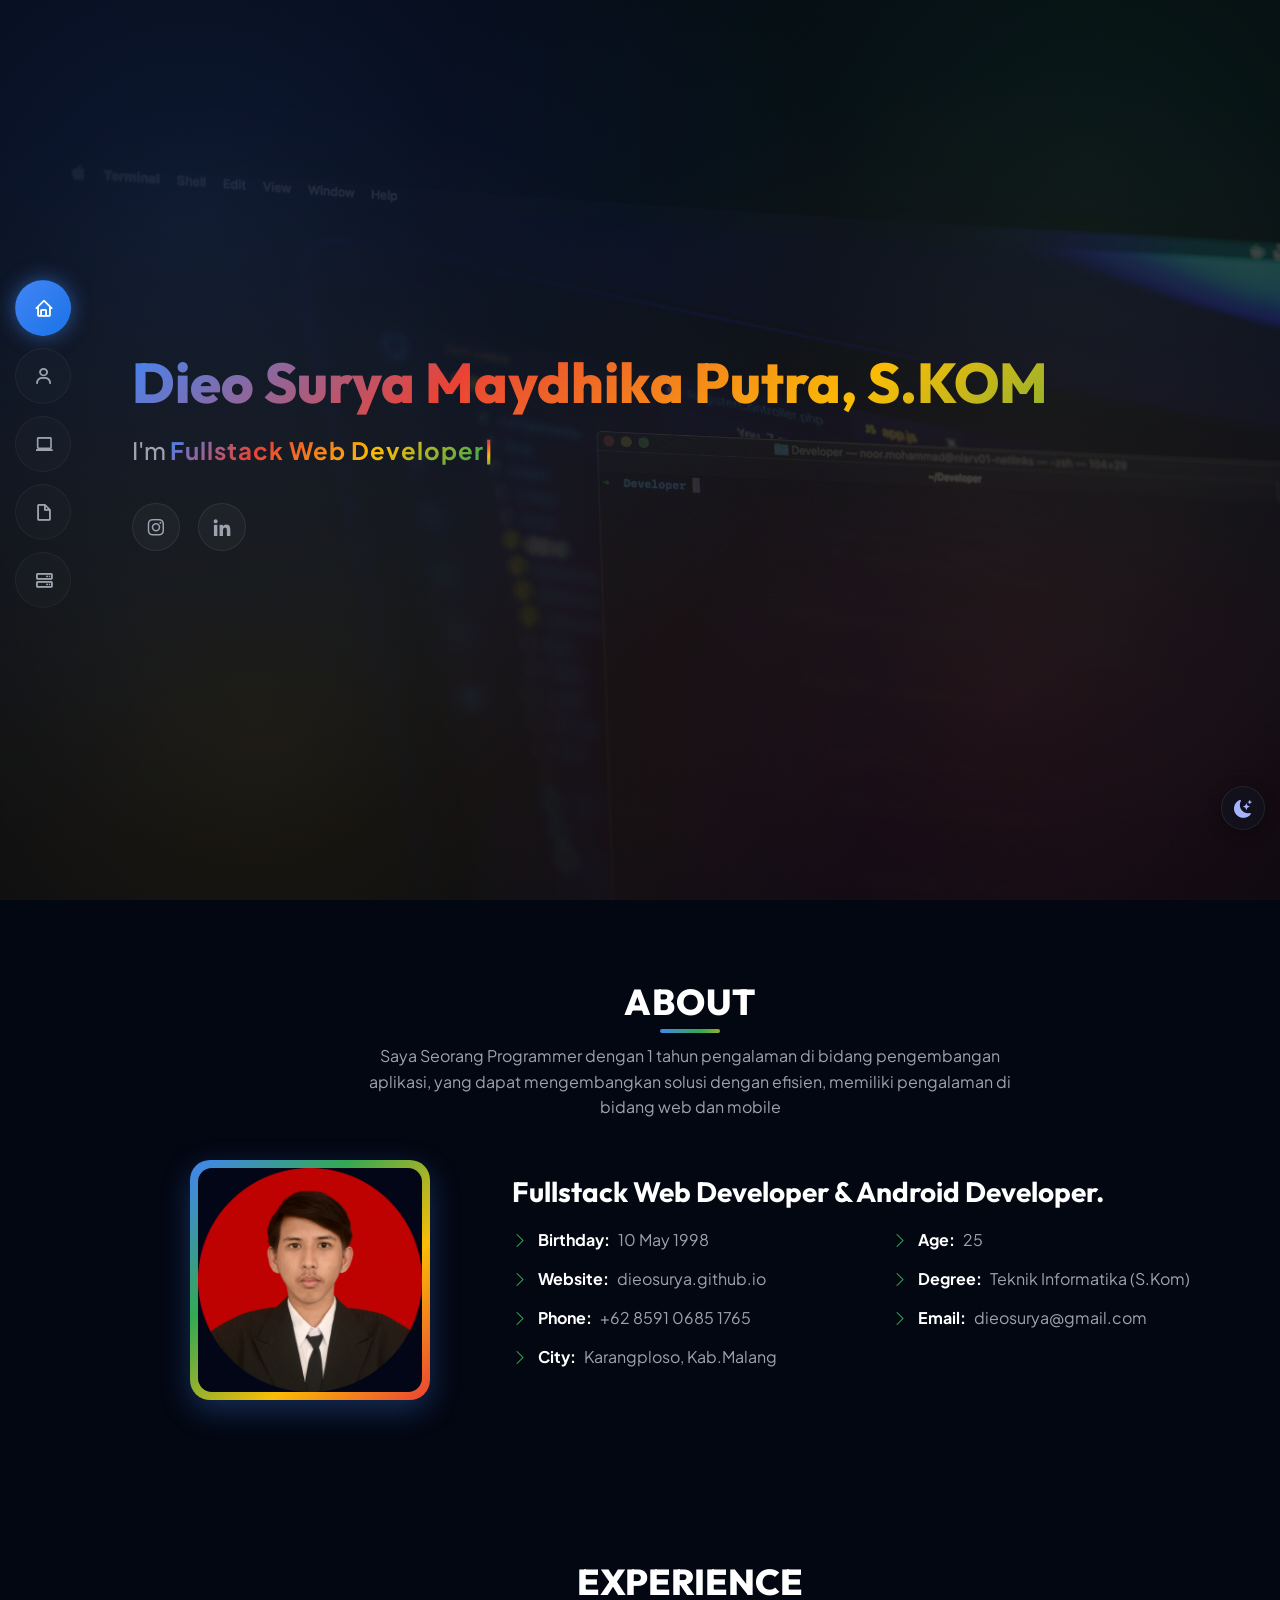
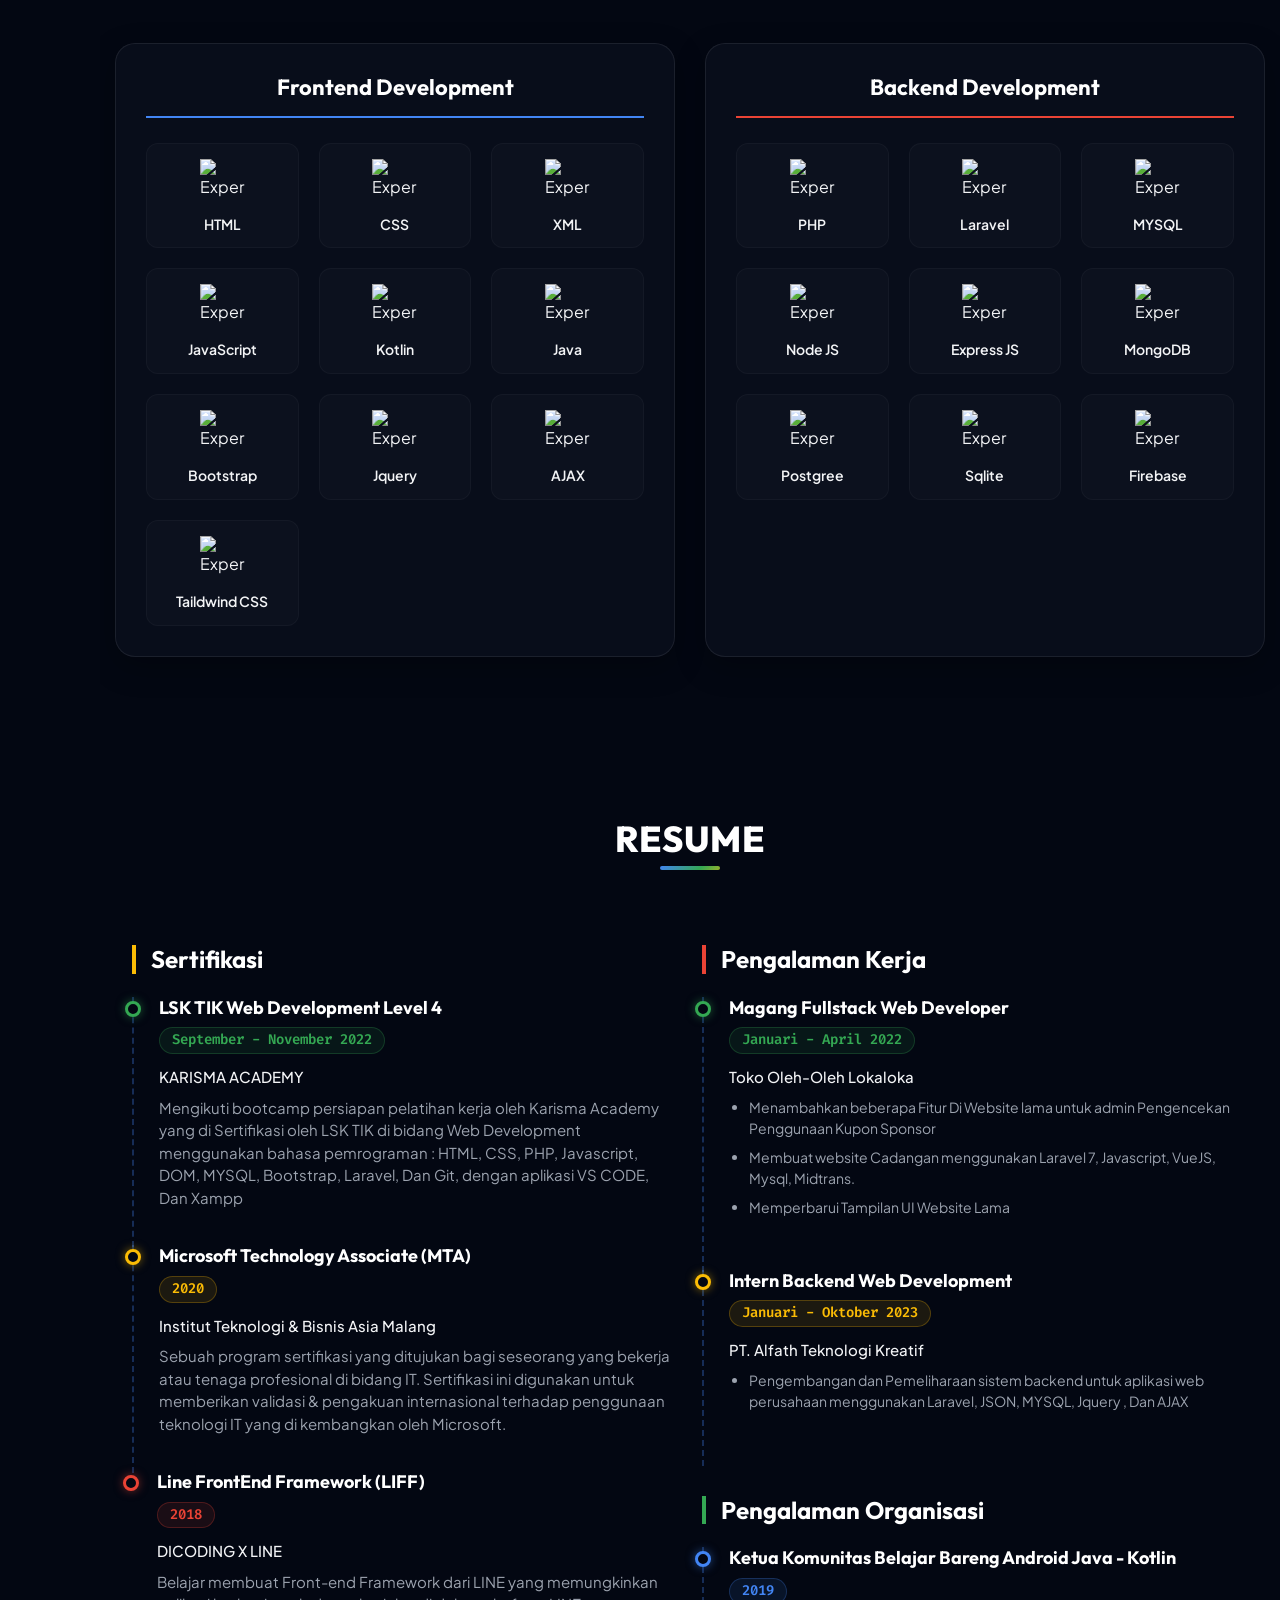
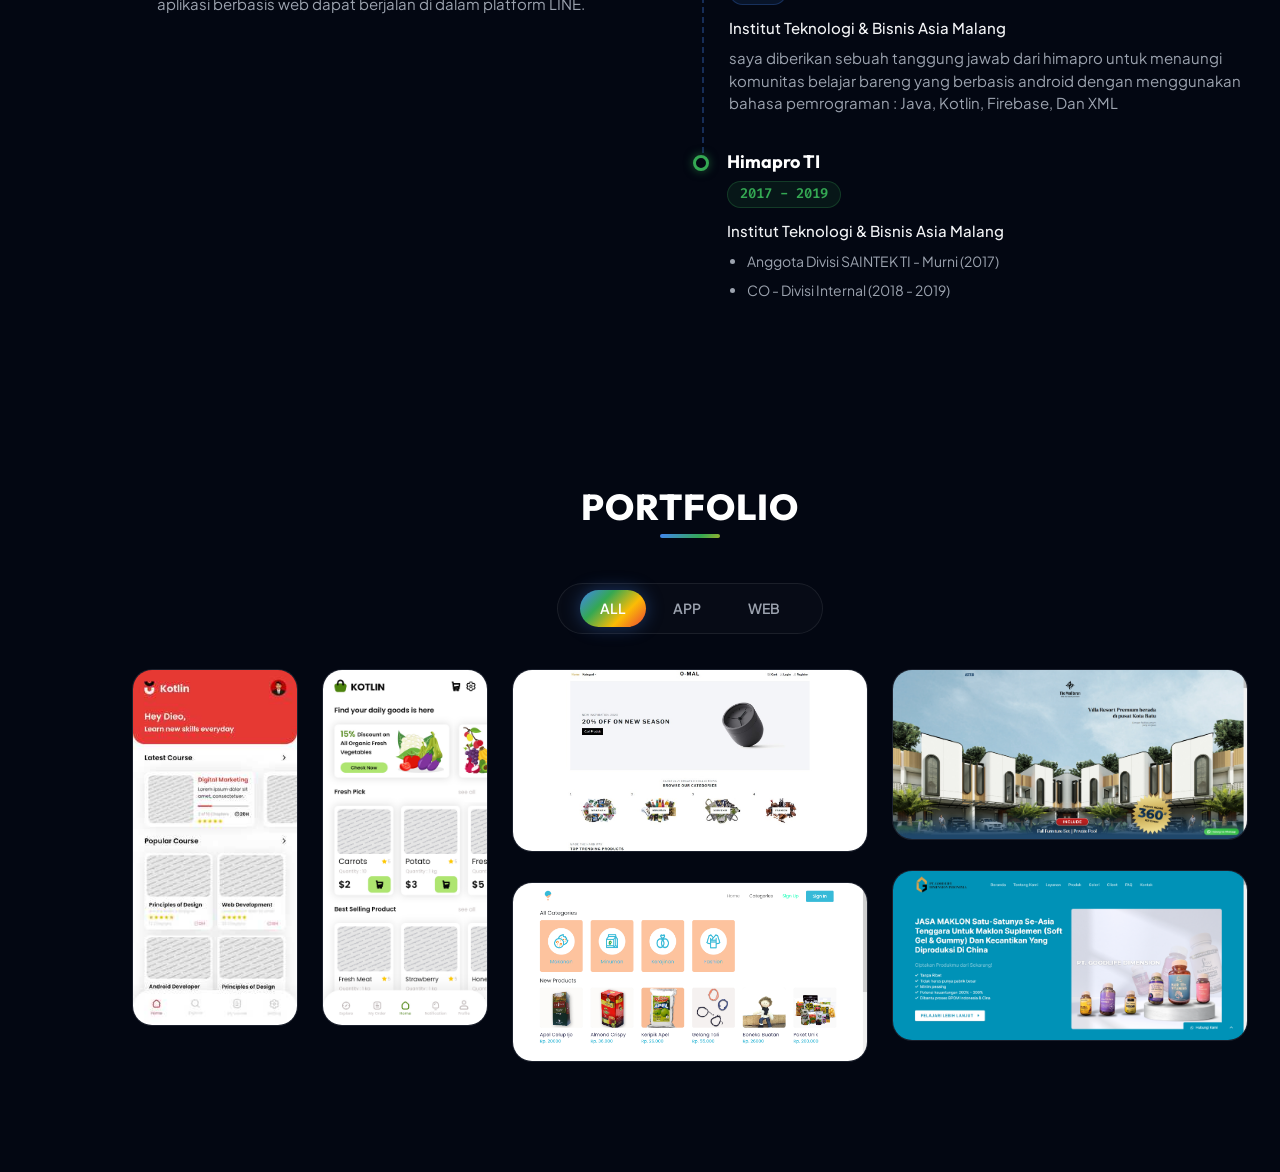
==== commit da387cbf: "Update index.html" ====
--- a/index.html
+++ b/index.html
@@ -437,7 +437,7 @@
 
         <div class="row">
           <div class="col-lg-6">
-            <h3 class="resume-title">Pendidikan</h3>
+            <!-- <h3 class="resume-title">Pendidikan</h3> -->
             <!-- <div class="resume-item pb-0">
               <h4>Teknik Informatika (S1)</h4>
               <h5>2016 - 2022</h5>
